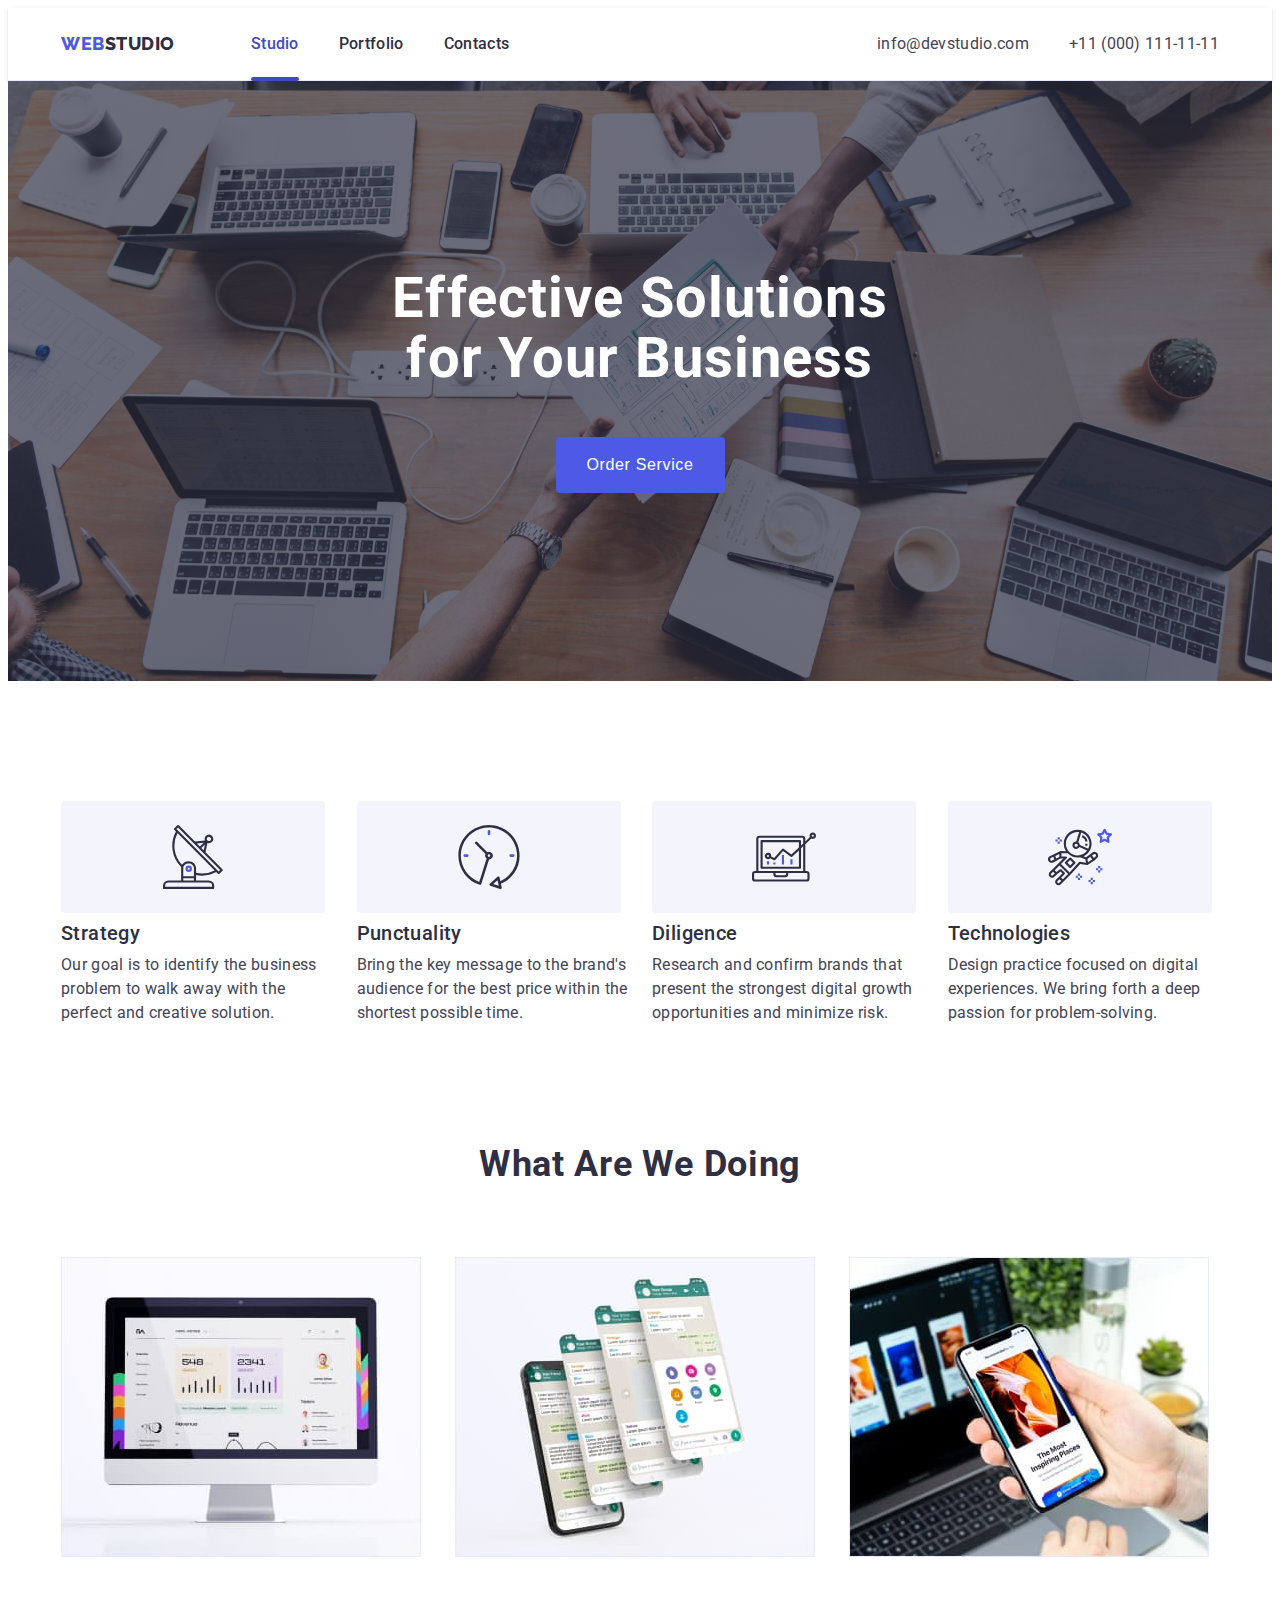
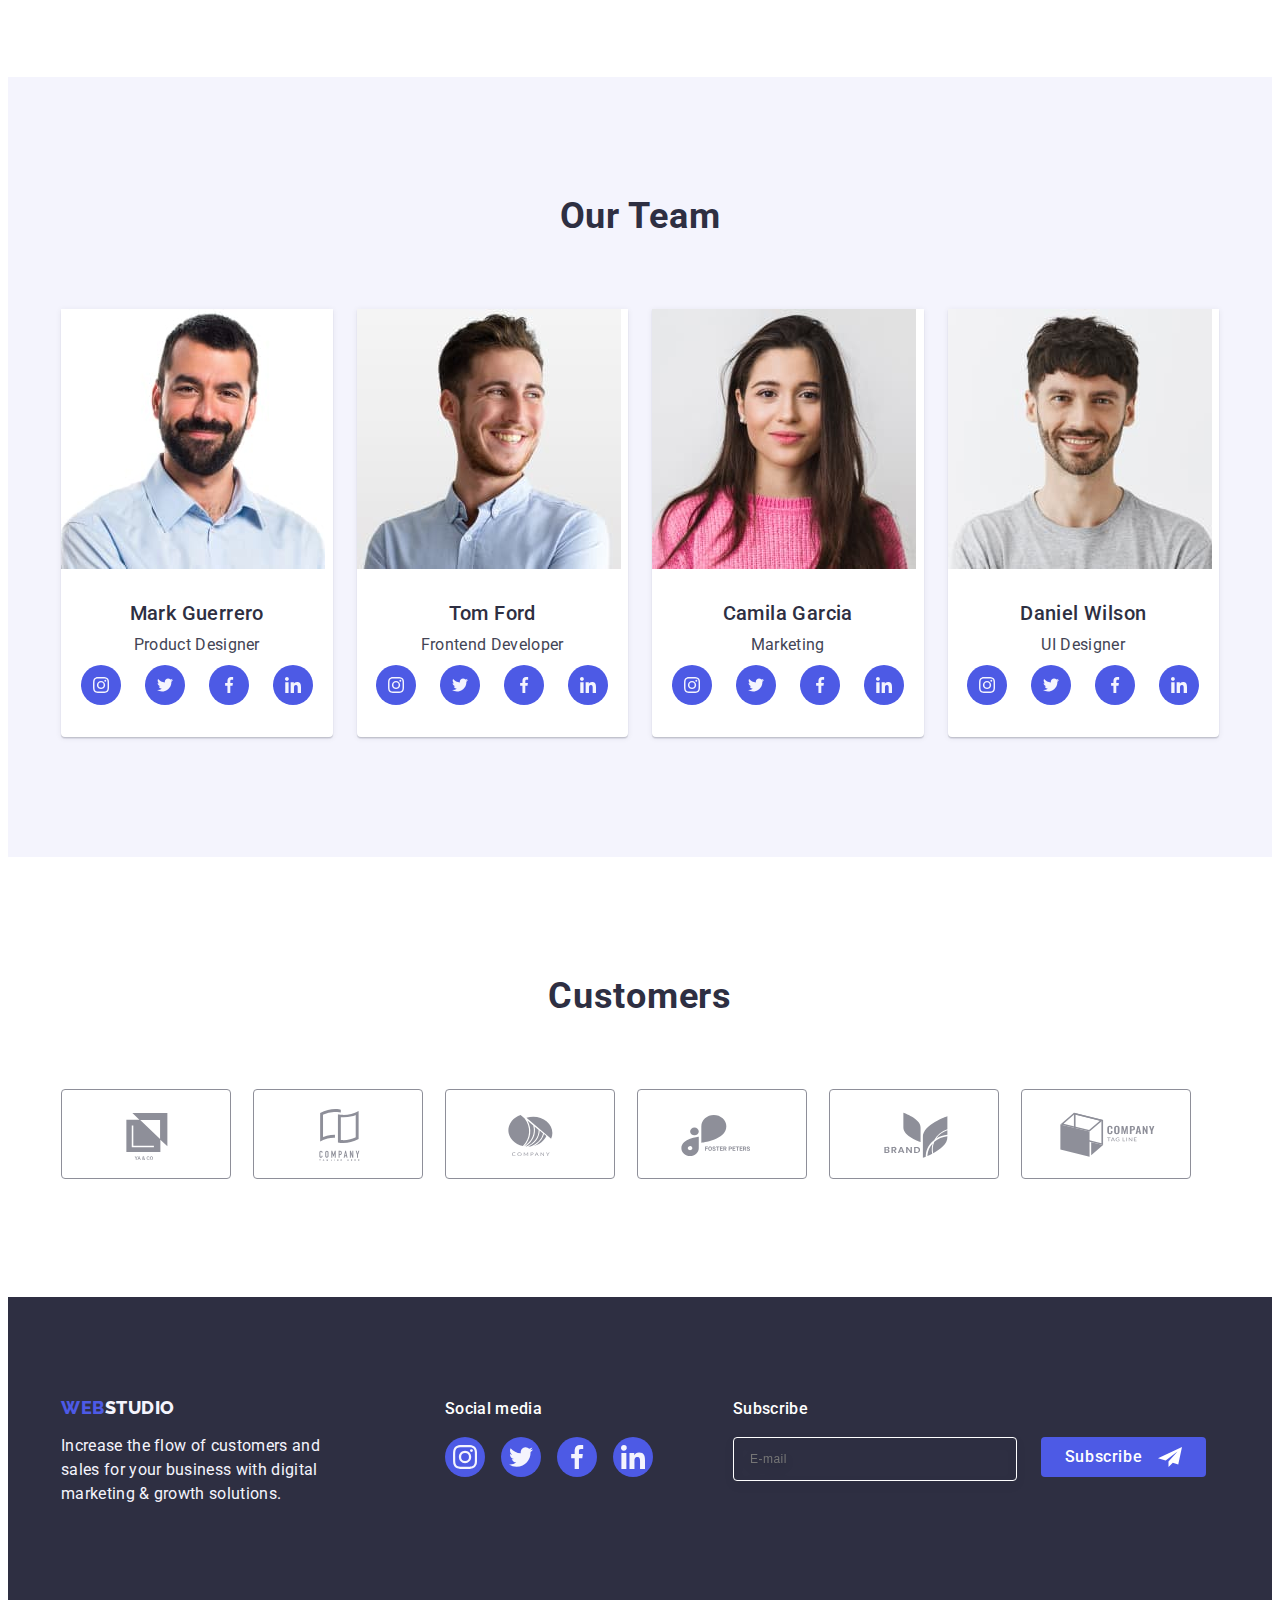
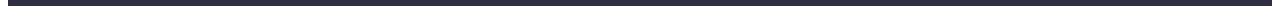
==== index.html @ 6a1a92d6 "Initial commit" ====
<!DOCTYPE html>
<html lang="en">
  <head>
    <meta charset="UTF-8" />
    <meta http-equiv="X-UA-Compatible" content="IE=edge" />
    <meta name="viewport" content="width=device-width, initial-scale=1.0" />
    <title>Web Studio</title>
    <link rel="preconnect" href="https://fonts.googleapis.com" />
    <link rel="preconnect" href="https://fonts.gstatic.com" crossorigin />
    <link
      href="https://fonts.googleapis.com/css2?family=Raleway:wght@800&amp;family=Roboto:wght@400;500;700;900&amp;display=swap"
      rel="stylesheet"
    />

    <link
      rel="stylesheet"
      href="https://cdnjs.cloudflare.com/ajax/libs/modern-normalize/2.0.0/modern-normalize.min.css"
      integrity="sha512-4xo8blKMVCiXpTaLzQSLSw3KFOVPWhm/TRtuPVc4WG6kUgjH6J03IBuG7JZPkcWMxJ5huwaBpOpnwYElP/m6wg=="
      crossorigin="anonymous"
      referrerpolicy="no-referrer"
    />
    <link rel="stylesheet" href="./css/styles.css" />
    <link
      rel="stylesheet"
      href="https://cdnjs.cloudflare.com/ajax/libs/animate.css/4.1.1/animate.min.css"
    />
  </head>
  <body>
    <header class="header">
      <div class="container header-container">
        <!-- logo -->
  
        <nav class="nav">
          <a  class="header-logo link" href="./index.html">Web<span class="header-logo-span">Studio</span></a>


          <ul class="nav-list list">
            <li class="nav-items">
              <a class="nav-link header-link link" href="./index.html">Studio</a>
            </li>
            <li class="nav-items">
              <a class="nav-link  link" href="./portfolio.html">Portfolio</a>
            </li>
            <li class="nav-items">
              <a class="nav-link link" href="">Contacts</a>
            </li>
          </ul>
        </nav>

        <!-- Contacts -->
        <address class="header-address">
          <ul class="address-items list">
            <li class="address-item">
              <a class="address-link link" href="mailto:info@devstudio.com"
                >info@devstudio.com</a
              >
            </li>
            <li class="address-item">
              <a class="address-link link" href="tel:+110001111111"
                >+11 (000) 111-11-11</a
              >
            </li>
          </ul>
        </address>
      </div>
    </header>
    <main class="main">
      <!-- Portfolio -->
      <section class="section-hero">
        <div class="container hero-container">
          <h1 class="hero-header">Effective Solutions for Your Business</h1>

          <button class="header-button" type="button" data-modal-open>Order Service</button>
        </div>
      </section>

      <!-- Gallery  -->
      <section class="section-feature">
        <div class="container container-svg">
          <h2 class="visually-hidden">
            Strategy, Punctuality, Diligence, Technologies
          </h2>
          <ul class="feature list">
            <li class="feature-item list">
              <div class="stratege-cont">
                <svg class="strategy-icon" width="64" height="64">
                  <use href="./images/icons.svg#icon-antenna-1"></use>
                </svg>
              </div>
              <h3 class="feature-header">Strategy</h3>

              <p class="feature-paragraf">
                Our goal is to identify the business problem to walk away with
                the perfect and creative solution.
              </p>
            </li>

            <li class="feature-item list">
              <div class="stratege-cont">
                <svg class="strategy-icon" width="64" height="64">
                  <use href="./images/icons.svg#icon-clock-1"></use>
                </svg>
              </div>
              <h3 class="feature-header">Punctuality</h3>
              <p class="feature-paragraf">
                Bring the key message to the brand's audience for the best price
                within the shortest possible time.
              </p>
            </li>
            <li class="feature-item list">
              <div class="stratege-cont">
                <svg class="strategy-icon" width="64" height="64">
                  <use href="./images/icons.svg#icon-diagram-1"></use>
                </svg>
              </div>
              <h3 class="feature-header">Diligence</h3>
              <p class="feature-paragraf">
                Research and confirm brands that present the strongest digital
                growth opportunities and minimize risk.
              </p>
            </li>
            <li class="feature-item list">
              <div class="stratege-cont">
                <svg class="strategy-icon" width="64" height="64">
                  <use href="./images/icons.svg#icon-astronaut-1"></use>
                </svg>
              </div>
              <h3 class="feature-header">Technologies</h3>
              <p class="feature-paragraf">
                Design practice focused on digital experiences. We bring forth a
                deep passion for problem-solving.
              </p>
            </li>
          </ul>
        </div>
      </section>

      <!-- About work -->
      <section class="section-works">
        <div class="container foto-container">
          <h2 class="foto-title items-header">What are we doing</h2>
          <ul class="works-item list">
            <li class="works-communication">
              
              <img
                width="360"
                height="300"
                src="./images/img-1.jpg"
                alt="computer"
              />
            </li>
            <li class="works-communication">
              <img
                width="360"
                height="300"
                src="./images/img-2.jpg"
                alt="phone"
              />
            </li>
            <li class="works-communication">
              <img
                width="360"
                height="300"
                src="./images/img-3.jpg"
                alt="phone and laptop"
              />
            </li>
          </ul>
        </div>
      </section>

      <!-- Our team sec 4-->
      <section class="section-team">
        <div class="container team-container">
          <h2 class="item-header">Our Team</h2>
          <ul class="crew-list list">
            <li class="crew-item list">
              <img
                src="./images/img-4.jpg"
                alt="Mark's photo"
                width="264"
                height="260"
              />
              <div class="image-name">
                <h3 class="crew-name">Mark Guerrero</h3>
                <p class="crew-work item-text">Product Designer</p>
                <ul class="team-soc-list list">
                  <li class="team-soc-item">
                    <a
                      href=""
                      class="team-soc-link link"
                      target="_blank"
                      rel="noopener noreferrer"
                    >
                      <svg class="team-soc-icon" width="16" height="16">
                        <use href="./images/icons-social.svg#icon-instagram-2"></use>
                      </svg>
                    </a>
                  </li>
                  <li class="team-soc-item">
                    <a
                      href=""
                      class="team-soc-link link"
                      target="_blank"
                      rel="noopener noreferrer"
                    >
                    <svg class="team-soc-icon" width="16" height="16">
                      <use href="./images/icons-social.svg#icon-twitter-1"></use>
                    </svg>
                  </a>
                  </li>
                  <li class="team-soc-item">
                    <a
                      href=""
                      class="team-soc-link link"
                      target="_blank"
                      rel="noopener noreferrer"
                    >
                    <svg class="team-soc-icon" width="16" height="16">
                      <use href="./images/icons-social.svg#icon-facebook-1"></use>
                    </svg>
                  </a>
                  </li>
                  <li class="team-soc-item">
                    <a
                      href=""
                      class="team-soc-link link"
                      target="_blank"
                      rel="noopener noreferrer"
                    >
                    <svg class="team-soc-icon" width="16" height="16">
                      <use href="./images/icons-social.svg#icon-linkedin-1"></use>
                    </svg>
                  </a>
                  </li>
                </ul>
              </div>
            </li>
            <li class="crew-item list">
              <img
                src="./images/img-5.jpg"
                alt="Tom's photo"
                width="264"
                height="260"
              />
              <div class="image-name">
                <h3 class="crew-name">Tom Ford</h3>
                <p class="crew-work">Frontend Developer</p>
                <ul class="team-soc-list list">
                  <li class="team-soc-item">
                    <a
                      href=""
                      class="team-soc-link link"
                      target="_blank"
                      rel="noopener noreferrer"
                    >
                    <svg class="team-soc-icon" width="16" height="16">
                      <use href="./images/icons-social.svg#icon-instagram-2"></use>
                    </svg>
                  </a>
                  </li>
                  <li class="team-soc-item">
                    <a
                      href=""
                      class="team-soc-link link"
                      target="_blank"
                      rel="noopener noreferrer"
                    >
                    <svg class="team-soc-icon" width="16" height="16">
                      <use href="./images/icons-social.svg#icon-twitter-1"></use>
                    </svg>
                  </a>
                  </li>
                  <li class="team-soc-item">
                    <a
                      href=""
                      class="team-soc-link link"
                      target="_blank"
                      rel="noopener noreferrer"
                    >
                    <svg class="team-soc-icon" width="16" height="16">
                      <use href="./images/icons-social.svg#icon-facebook-1"></use>
                    </svg>
                  </a>
                  </li>
                  <li class="team-soc-item">
                    <a
                      href=""
                      class="team-soc-link link"
                      target="_blank"
                      rel="noopener noreferrer"
                    >
                    <svg class="team-soc-icon" width="16" height="16">
                      <use href="./images/icons-social.svg#icon-linkedin-1"></use>
                    </svg>
                  </a>
                  </li>
                </ul>
              </div>
            </li>
            <li class="crew-item list">
              <img
                src="./images/img-6.jpg"
                alt="Camila's photo"
                width="264"
                height="260"
              />
              <div class="image-name">
                <h3 class="crew-name">Camila Garcia</h3>
                <p class="crew-work">Marketing</p>
                <ul class="team-soc-list list">
                  <li class="team-soc-item">
                    <a
                      href=""
                      class="team-soc-link link"
                      target="_blank"
                      rel="noopener noreferrer"
                    >
                    <svg class="team-soc-icon" width="16" height="16">
                      <use href="./images/icons-social.svg#icon-instagram-2"></use>
                    </svg>
                  </a>
                  </li>
                  <li class="team-soc-item">
                    <a
                      href=""
                      class="team-soc-link link"
                      target="_blank"
                      rel="noopener noreferrer"
                    >
                    <svg class="team-soc-icon" width="16" height="16">
                      <use href="./images/icons-social.svg#icon-twitter-1"></use>
                    </svg>
                  </a>
                  </li>
                  <li class="team-soc-item">
                    <a
                      href=""
                      class="team-soc-link link"
                      target="_blank"
                      rel="noopener noreferrer"
                    >
                    <svg class="team-soc-icon" width="16" height="16">
                      <use href="./images/icons-social.svg#icon-facebook-1"></use>
                    </svg>
                  </a>
                  </li>
                  <li class="team-soc-item">
                    <a
                      href=""
                      class="team-soc-link link"
                      target="_blank"
                      rel="noopener noreferrer"
                    >
                    <svg class="team-soc-icon" width="16" height="16">
                      <use href="./images/icons-social.svg#icon-linkedin-1"></use>
                    </svg>
                  </a>
                  </li>
                </ul>
              </div>
            </li>
            <li class="crew-item list">
              <img
                src="./images/img-7.jpg"
                alt="Daniel's photo"
                width="264"
                height="260"
              />
              <div class="image-name">
                <h3 class="crew-name">Daniel Wilson</h3>
                <p class="crew-work">UI Designer</p>
                <ul class="team-soc-list list">
                  <li class="team-soc-item">
                    <a
                      href=""
                      class="team-soc-link link"
                      target="_blank"
                      rel="noopener noreferrer"
                    >
                    <svg class="team-soc-icon" width="16" height="16">
                      <use href="./images/icons-social.svg#icon-instagram-2"></use>
                    </svg>
                  </a>
                  </li>
                  <li class="team-soc-item">
                    <a
                      href=""
                      class="team-soc-link link"
                      target="_blank"
                      rel="noopener noreferrer"
                    >
                    <svg class="team-soc-icon" width="16" height="16">
                      <use href="./images/icons-social.svg#icon-twitter-1"></use>
                    </svg>
                  </a>
                  </li>
                  <li class="team-soc-item">
                    <a
                      href=""
                      class="team-soc-link link"
                      target="_blank"
                      rel="noopener noreferrer"
                    >
                    <svg class="team-soc-icon" width="16" height="16">
                      <use href="./images/icons-social.svg#icon-facebook-1"></use>
                    </svg>
                  </a>
                  </li>
                  <li class="team-soc-item">
                    <a
                      href=""
                      class="team-soc-link link"
                      target="_blank"
                      rel="noopener noreferrer"
                    >
                    <svg class="team-soc-icon" width="16" height="16">
                      <use href="./images/icons-social.svg#icon-linkedin-1"></use>
                    </svg>
                  </a>
                  </li>
                </ul>
              </div>
            </li>
          </ul>
        </div>
      </section>
      
      <section class="test">
        <div class="container">
          <h2 class="test-m section-text">Customers</h2>
          <ul class="test-list list">
            <li class="test-item">
              <a href="" class="test-link link">
                <svg class="test-icon" width="104" height="56">
                  <use href="./images/icons-media.svg#icon-Logo-1"></use>
                </svg>
              </a>
            </li>
            <li class="test-item">
              <a href="" class="test-link link">
                <svg class="test-icon" width="104" height="56">
                  <use href="./images/icons-media.svg#icon-Logo-2"></use>
                </svg>
              </a>
            </li>
            <li class="test-item">
              <a href="" class="test-link link">
                <svg class="test-icon" width="104" height="56">
                  <use href="./images/icons-media.svg#icon-Logo-3"></use>
                </svg>
              </a>
            </li>
            <li class="test-item">
              <a href="" class="test-link link">
                <svg class="test-icon" width="104" height="56">
                  <use href="./images/icons-media.svg#icon-Logo-4"></use>
                </svg>
              </a>
            </li>
            <li class="test-item">
              <a href="" class="test-link link">
                <svg class="test-icon" width="104" height="56">
                  <use href="./images/icons-media.svg#icon-Logo-5"></use>
                </svg>
              </a>
            </li>
            <li class="test-item">
              <a href="" class="test-link link">
                <svg class="test-icon" width="104" height="56">
                  <use href="./images/icons-media.svg#icon-Logo-6"></use>
                </svg>
              </a>
            </li>
          </ul>
        </div>
      </section>
    </main>
    <footer class="footer">
      <div class="container footer-container">
        <div class="footer-div">
        <a class="footer-logo link" href="./index.html"
          >Web<span class="footer-logo-span">Studio</span>
        </a>
        <p class="footer-text">
          Increase the flow of customers and sales for your business with
          digital marketing & growth solutions.
        </p>
      </div>
      <div>
        <p class="social-media-text">Social media</p>
        <ul class="footer-soc-list list">
          <li class="team-soc-item">
            <a
              href=""
              class="footer-soc-link link"
              target="_blank"
              rel="noopener noreferrer"
            >
            <svg class="team-soc-icon" width="24" height="24">
              <use href="./images/icons-social.svg#icon-instagram-2"></use>
            </svg>
          </a>
          </li>
          <li class="team-soc-item">
            <a
              href=""
              class="footer-soc-link link"
              target="_blank"
              rel="noopener noreferrer"
            >
            <svg class="team-soc-icon" width="24" height="24">
              <use href="./images/icons-social.svg#icon-twitter-1"></use>
            </svg>
          </a>
          </li>
          <li class="team-soc-item">
            <a
              href=""
              class="footer-soc-link link"
              target="_blank"
              rel="noopener noreferrer"
            >
            <svg class="team-soc-icon" width="24" height="24">
              <use href="./images/icons-social.svg#icon-facebook-1"></use>
            </svg>
          </a>
          </li>
          <li class="team-soc-item">
            <a
              href=""
              class="footer-soc-link link"
              target="_blank"
              rel="noopener noreferrer"
            >
            <svg class="team-soc-icon" width="24" height="24">
              <use href="./images/icons-social.svg#icon-linkedin-1"></use>
            </svg>
          </a>
          </li>
        </ul>
      </div>
      <div class="footer-input">
        <p class="footer-input-text">Subscribe</p>
        <form action="email" class="footer-form">
          <label for="email" class="footer-label">
            <input
              type="email"
              name="email"
              class="footer-email-input"
              placeholder="E-mail"
              id="email"
            />
          </label>
          <button type="submit" class="subscribe-button btn">
            Subscribe
            <svg class="footer-icon" width="24" height="24">
              <use href="./images/icons-person.svg#icon-flight"></use>
            </svg>
          </button>
        </form>
      </div>
      </div>
    </footer>
    <div class="backdrop is-hidden" data-modal>
      <div class="modal">
        <button type="button" class="modal-close" data-modal-close>
          <svg class="modal-soc-icon" width="8" height="8">
            <use href="./images/close-modal.svg#icon-close-modal"></use>
          </svg>
        </button>
        <p class="modal-title">Leave your contacts and we will call you back</p>
        <form action="#" class="modal-form">
          <div class="modal-field">
            <label for="user-name" class="input-label">Name</label>
            <div class="input-wrap">
              <input
                type="text"
                class="modal-input"
                name="user-name"
                id="user-name"
                placeholder=""
                required
              />
              <svg class="modal-icon" width="18" height="24">
                <use href="./images/icons-person.svg#icon-person"></use>
              </svg>
            </div>
          </div>
          <div class="modal-field">
            <label for="user-phone" class="input-label">Phone</label>
            <div class="input-wrap">
              <input
                type="text"
                class="modal-input"
                name="user-phone"
                id="user-phone"
                placeholder=""
                required
              />
              <svg class="modal-icon" width="18" height="24">
                <use href="./images/icons-person.svg#icon-phone"></use>
              </svg>
            </div>
          </div>
          <div class="modal-field">
            <label for="user-email" class="input-label">Email</label>
            <div class="input-wrap">
              <input
                type="text"
                class="modal-input"
                name="user-email"
                id="user-email"
                placeholder=""
                required
              />
              <svg class="modal-icon" width="18" height="24">
                <use href="./images/icons-person.svg#icon-email"></use>
              </svg>
            </div>
          </div>

          <div class="modal-field-text">
            <label for="user-comment" class="input-label">Comment</label>
            <textarea
              name="user-comment"
              id="user-comment"
              class="modal-comment modal-input"
              placeholder="Text input"
            ></textarea>
          </div>

          <div class="modal-field-check">
            <input
              type="checkbox"
              id="user-privacy"
              name="user-privacy"
              value="true"
              class="modal-check visually-hidden"
            />
            <label for="user-privacy" class="check-text">
              <span class="span-privace">
                <svg class="check-icon" width="10" height="8">
                  <use href="./images/icons-person.svg#icon-check"></use>
                </svg>
              </span>
              I accept the terms and conditions of the
              <a href="" class="check-link">Privacy Policy</a>
            </label>
          </div>

          <button type="submit" class="send btn">Send</button>
        </form> 
      </div>
    </div>
  <script src="./js/modal.js"></script>
  </body>
</html>
---- css/styles.css ----
:root {
	--color-iris: #4d5ae5;
	--color-ocean: #404bbf;
	--color-navy-blue: #2e2f42;
	--color-green: #31d0aa;
	--color-slate: #434455;
	--color-light-slate: #8e8f99;
	--color-cornflower: #e7e9fc;
	--color-cloud: #f4f4fd;
	--color-navy-blue-modal: #2e2f42;
	--color-grey: #2e2f42;
	--color-white: #ffffff;
	--color-dairy: #fcfcfc;
    --body-color: #ffffff;
}
    
body {
    font-family: "Roboto", sans-serif;
	font-size: 16px;
	line-height: 1.5;
	letter-spacing: 0.02em;
    color: var(--color-slate);
    background-color: var(--body-color);
}

p, h1, h2, h3, h4, h5, h6 {
	margin: 0;
}

ul, ol {
margin: 0;
padding: 0;
}

img{
	display: block;
}

.header{
    background-color: var(--color-white);
	border-bottom: 1px solid #e7e9fc;
	box-shadow: 0px 2px 1px rgba(46, 47, 66, 0.08),
    0px 1px 1px rgba(46, 47, 66, 0.16), 0px 1px 6px rgba(46, 47, 66, 0.08);
}

.container {
	width: 1158px;
	padding-left: 15px;
	padding-right: 15px;
	margin: 0 auto;

}

.header-container {
	display: flex;
	align-items: center;
}

.nav{
	display: flex;
	align-items: center;

}



.nav-list{
	display: flex;
	gap: 40px;
}


.address-items{
	display: flex;
	gap: 40px;
	align-items: center;
}

.address-item{
	padding: 24px 0;
	
}

.list {
	list-style: none;
}

.link {
	text-decoration: none;
}



.header-logo{
font-family: "Raleway", sans-serif;
font-weight: 800;
font-size: 18px;
line-height: 1.17;
letter-spacing: 0.03em;
text-transform: uppercase;
color: var(--color-iris);
text-decoration: none;
margin-right: 76px;
}

.header-logo-span{ 
	color: var(--color-grey);
	
	}

.nav-items{
	list-style: none;
	display: flex;
	gap: 40px;
}


.nav-link{
font-weight: 500;
font-size: 16px;
line-height: 1.5;
letter-spacing: 0.02em;
color: #2E2F42;
padding: 24px 0;

}



/* .nav-link::before {
content: '';
position: absolute;
width: 48px;
height: 4px;
left: 0px;
top: 44px;
background: #404BBF;
border-radius: 2px;
} */

.nav-link:hover,
.nav-link:focus {
color: var(--color-ocean);
}

.nav-link{
	display: block;
  padding-top: 24px;
  padding-bottom: 24px;
  position: relative;

  font-weight: 500;

  line-height: 1.5;
  letter-spacing: 0.02em;
  position: relative;
  transition: color 250ms cubic-bezier(0.4, 0, 0.2, 1);
}

.header-link{
	color: #404bbf;
}



.header-link::after {
	content: "";
	position: absolute;
	left: 0;
	bottom: -1px;
	width: 100%;
	height: 4px;
	background-color: #404bbf;
	border-radius: 2px;
  }

  a.nav-link {
	font-weight: 500;
  }
 
  .header-address{
	font-style: normal;
	margin-left: auto;
}







.section-hero {
    background-color: var(--color-grey);
	font-style: normal;
	font-size: 56px;
	line-height: 1.07;
	text-align: center;
	letter-spacing: 0.02em;
	color: var(--body-color);
	padding: 188px 0;
	max-width: 1440px;
	margin: 0 auto;
	background-image: linear-gradient(rgba(46, 47, 66, 0.7), rgba(46, 47, 66, 0.7)), url(../images/people-office.jpg);
background-repeat: no-repeat;
background-position: center;
background-size: cover;


}





.hero-header{
	font-size: 56px;
	line-height: 1.07;
	letter-spacing: 0.02em;
	margin-bottom: 48px;
	max-width: 496px;
	text-align: center;
	margin: 0 auto 48px;
  color: var(--white);
  
}
.header-button{
	font-size: 16px;
	font-weight: 500;
	line-height: 1.5;
	letter-spacing: 0.04em;
	color: var(--body-color);
	background: var(--color-iris);
	cursor: pointer;
	display: block;
	min-width: 169px;
	height: 56px;
	border: none;
	border-radius: 4px;
	margin: 0 auto;
	transition: background-color 250ms cubic-bezier(0.4, 0, 0.2, 1);
	}

.header-button:hover,
.header-button:focus {
  background-color: var(--color-ocean);
  color: var(--body-color);
}



.address-link{
font-style: normal;
font-weight: 400;
font-size: 16px;
line-height: 1.5;
letter-spacing: 0.02em;
color: #434455;
transition: color 250ms cubic-bezier(0.4, 0, 0.2, 1);
}

.address-link:hover,
.address-link:focus {
color: var(--color-ocean);
}

	  .section-feature{
padding-top: 120px;
padding-bottom: 120px;
	  }

	  .strategy-list {
		display: flex;
		gap: 24px;
	  }

.feature-item {
	width: calc((100% - 72px) / 4);
  }

.stratege-cont {
	width: 264px;
	height: 112px;
  
	display: flex;
	align-items: center;
	justify-content: center;
	background-color: #f4f4fd;
	border-radius: 4px;
	margin-bottom: 8px;
  }

  .strategy-item-title {
	margin-bottom: 8px;
  }

  .strategy-item-text {
	color: var(--first-title-color);
	
  }


.feature{
	display: flex;
	gap: 24px;
}
.feature-item{
	width: calc((100% - 72px) / 4);
	
}

.feature-header{
	font-weight: 500;
	font-size: 20px;
	line-height: 1.2;
	letter-spacing: 0.02em;
	color: var(--color-navy-blue);
	margin-bottom: 8px;
}

.section-works{

	padding-bottom: 120px;
}



.items-header{
font-size: 36px;
line-height: 1.11;
text-align: center;
letter-spacing: 0.02em;
text-transform: capitalize;
color: #2E2F42;
background-color: var(--body-color);
margin-bottom: 72px;

}

.visually-hidden{
position: absolute;
  width: 1px;
  height: 1px;
  margin: -1px;
  border: 0;
  padding: 0;
  white-space: nowrap;
  clip-path: inset(100%);
  clip: rect(0 0 0 0);
  overflow: hidden;
}

.foto-container{

  border-top: none;
  
}


.works-item{
	display: flex;
	gap: 24px;
}

.works-communication{
	width: calc((100% - 48px) / 3);
}

.section-team{
	background-color: #F4F4FD;
padding: 120px 0;
}


.team-soc-list{
display: flex;
justify-content: center;
gap: 24px;

}

.team-soc-item {
	width: 40px;
	height: 40px;
	transition: background-color 250ms cubic-bezier(0.4, 0, 0.2, 1);
}

.team-soc-link{
width: 100%;
height: 100%;
background-color: #4D5AE5;
border-radius: 50%;
display: block;
display: flex;
justify-content: center;
align-items: center;
transition: background-color 250ms cubic-bezier(0.4, 0, 0.2, 1);
}

.team-soc-link:hover {
	background-color: #404bbf;
  }
  .team-soc-link:focus {
	background-color: #404bbf;
  }





  


  .team-soc-icon {
	fill: #f4f4fd;
  }









  





.test {
	padding-top: 120px;
	padding-bottom: 120px;
  }
.test-m {
	margin-bottom: 72px;
	color: #2e2f42;
  }

  .section-text {
	font-weight: 700;
	font-size: 36px;
	line-height: 1.11;
	text-align: center;
	letter-spacing: 0.02em;
	text-transform: capitalize;
  }

  .test-list {
	display: flex;
	gap: 24px;
  }

  .test-item {
	width: 168px;
	height: 88px;
  }
  
  .test-link {
	width: 100%;
	height: 100%;
	border: 1px solid #8e8f99;
	border-radius: 4px;
	display: flex;
	align-items: center;
	justify-content: center;
	color: #8e8f99;
	transition: border-color 250ms cubic-bezier(0.4, 0, 0.2, 1),
    color 250ms cubic-bezier(0.4, 0, 0.2, 1);
  }

  .test-link:hover {
	border-color: #404bbf;
	color: #404bbf;
  }
  .test-link:focus {
	border-color: #404bbf;
	color: #404bbf;
  }

  .test-icon {
	fill: currentColor;
	
  }




.item-header{
	font-size: 36px;
	line-height: 1.11;
	text-align: center;
	letter-spacing: 0.02em;
	text-transform: capitalize;
	color: var(--color-navy-blue);
	background-color: var(--color-cloud);
	margin-bottom: 72px;
}

.crew-item{
	background-color: #FFFFFF;
  width: calc((100% - 72px) / 4);
  border-radius: 0px 0px 4px 4px;
  box-shadow: 0px 1px 6px rgba(46, 47, 66, 0.08),
    0px 1px 1px rgba(46, 47, 66, 0.16), 0px 2px 1px rgba(46, 47, 66, 0.08);
}

.servises-name{
	font-weight: 500;
	font-size: 20px;
	line-height: 1.2;
	letter-spacing: 0.02em;
	color: var(--color-slate);
}

.portfolio-desk{
	font-size: 16px;
	line-height: 1.5;
	letter-spacing: 0.02em;
	color: var(--color-slate);
	text-decoration: none;
}

.crew-list{
    background-color: rgb(244, 244, 253);
	display: flex;
	gap: 24px;
	align-items: center;
}


.crew-item{
	width: calc((100% - 72px) / 4);
	border-radius: 0px 0px 4px 4px;
	
}

.image-name{
	padding: 32px 16px;


}

.image-name-name{
	padding: 32px 16px;
	border: 1px solid #e7e9fc;
	border-top: none;
}

.crew-name{
font-weight: 500;
font-size: 20px;
line-height: 1.2;
letter-spacing: 0.02em;
color: var(--color-navy-blue);
background-color: #FFFFFF;
text-align: center;
margin-bottom: 8px;

}


.crew-work{
	text-align: center;
	margin-bottom: 8px;
}

.item-text{
	font-weight: 400;
	font-size: 16px;
	line-height: 1.5;
	letter-spacing: 0.02em;
	color: #434455;
}

.item-text:hover {
  color: #404bbf;
}
.item-text:focus {
  color: #404bbf;
}


/* FOOTER */


.footer-logo{
	font-family: "Raleway", sans-serif;
	font-weight: 800;
	font-size: 18px;
	line-height: 1.17;
	letter-spacing: 0.03em;
	text-transform: uppercase;
	margin-bottom: 16px;
	display: flex;
  align-items: center;
	}

	.footer-logo span{ 
		color: #f4f4fd;
	}

.footer{
	background-color: var(--navy-blue);
  padding-top: 100px;
  padding-bottom: 100px;
}

.footer-logo span{
	color: #f4f4fd;
}


	.footer-container {
		display: flex;
		align-items: baseline;
}

.footer-text{
	line-height: 1.5;
	letter-spacing: 0.02em;
	color: var(--footer-text-color);
	color: #F4F4FD;
  max-width: 264px;
  transition: color 250ms cubic-bezier(0.4, 0, 0.2, 1);
	}

	.footer-text:hover {
		color: #404bbf;
	  }
	.footer-text:focus {
		color: #404bbf;
	  }

	.footer-soc-list {
		display: flex;
		justify-content: center;
		gap: 16px;
	  }
	  .footer-soc-link {
		width: 100%;
		height: 100%;
		background-color: #4d5ae5;
		border-radius: 50%;
		display: flex;
		align-items: center;
		justify-content: center;
		transition: background-color 250ms cubic-bezier(0.4, 0, 0.2, 1);
	  }

	  .footer{
		background-color:#2e2f42;
	}
	.footer-logo{
		color: #4d5ae5;
		text-decoration: none;
	}
	.footer-logo span{
		color: #f4f4fd;
		
	}
	.footer-item-text {
		color: #f4f4fd;
		max-width: 264px;
	  }
	
	  
	  .footer-div {
		margin-right: 120px;
	  }
	  
	  
	.social-media {
		position: absolute;
		width: 208px;
		height: 80px;
	  }
	  .social-media-text {
		font-family: "Roboto";
		font-style: normal;
		font-weight: 500;
		font-size: 16px;
		line-height: 24px;
		letter-spacing: 0.02em;
		color: #ffffff;
		margin-bottom: 16px;
	  }

	.footer-soc-link:hover {
		background-color: #31d0aa;
	  }
	  .footer-soc-link:focus {
		background-color: #31d0aa;
	  }


/* Portfolio */



.button-clasik{
font-weight: 500;
font-size: 16px;
line-height: 1.5;
letter-spacing: 0.04em;
color: var(--color-iris);
background-color: var(--color-cloud);
cursor: pointer;
padding: 12px 24px;
transition: color 250ms cubic-bezier(0.4, 0, 0.2, 1),
background-color 250ms cubic-bezier(0.4, 0, 0.2, 1),
border-color 250ms cubic-bezier(0.4, 0, 0.2, 1),
box-shadow 250ms cubic-bezier(0.4, 0, 0.2, 1);
border: 1px solid #e7e9fc
}

.button-clasik:hover {
border: 1px solid transparent;
box-shadow: 0px 3px 1px rgba(0, 0, 0, 0.1), 0px 2px 1px rgba(0, 0, 0, 0.08), 0px 2px 2px rgba(0, 0, 0, 0.12);
}
.button-clasik:focus {
background-color: #404bbf;
color: #ffffff;
border: 1px solid transparent;
box-shadow: 0px 3px 1px rgba(0, 0, 0, 0.1), 0px 2px 1px rgba(0, 0, 0, 0.08),
0px 2px 2px rgba(0, 0, 0, 0.12);
}
	
.gallery-link-link {
display: block;
transition: box-shadow 250ms cubic-bezier(0.4, 0, 0.2, 1);
}

.gallery-link-link:hover {
box-shadow: 0px 1px 6px rgba(46, 47, 66, 0.08),
0px 1px 1px rgba(46, 47, 66, 0.16), 0px 2px 1px rgba(46, 47, 66, 0.08);
}
.gallery-link-link:focus {
box-shadow: 0px 1px 6px rgba(46, 47, 66, 0.08),
0px 1px 1px rgba(46, 47, 66, 0.16), 0px 2px 1px rgba(46, 47, 66, 0.08);
}

.benefits-list{
	list-style: none;
	display: flex;
	flex-wrap: wrap;
	column-gap: 24px;
	row-gap: 48px;
}

.gallery-link-link:hover .gallery-foto-cover,
.gallery-link-link:focus .gallery-foto-cover {
  transform: translateY(0%);
}







	.button-clasik:hover,
	.button-clasik:focus {
	  background-color: var(--color-ocean);
	  color: var(--body-color);
	  border: 1px solid transparent;
	  border: 1px solid transparent;
	  
	}
	.filter{
		padding-top: 96px; padding-bottom: 120px;
	}


.benefits{
	width: calc((100% - 48px) / 3);
}

benefits:hover .gallery-foto-cover{
	transform: translateY(0);
}

benefits:focus .gallery-foto-cover{
	transform: translateY(0);
}

.filter-button{
	list-style: none;
	display: flex;
	justify-content: center;
	gap: 24px;
	margin-bottom: 72px;
}
.filter-item{

	
}
.button-clasik{
	border-radius: 4px;
}

.servises-name{
	font-family: "Roboto", sans-serif;
	font-weight: 500;
	font-size: 20px;
	line-height: 1.2;
	color: var(--color-navy-blue);
	letter-spacing: 0.02em;
	margin-bottom: 8px;

}
.portfolio-desk{
	font-family: "Roboto", sans-serif;
	font-size: 16px;
	line-height: 24px;
	letter-spacing: 0.02em;
	color: var(--color-slate);
}
.list-service{
	text-decoration: none;
}

.gallery-cover{
position: relative;
overflow: hidden;
}

.gallery-foto-cover {
	position: absolute;
	top: 0;
	font-style: normal;
	font-weight: 400;
	font-size: 16px;
	line-height: 1.5;
	letter-spacing: 0.02em;
	color: #f4f4fd;
	transition: transform 250ms cubic-bezier(0.4, 0, 0.2, 1);
	background-color: #4d5ae5;
	height: 100%;
	transform: translateY(100%);
	padding: 40px 32px;
  }


  .footer-input {
	padding-left: 80px;
	
  }
  
 
  
  
  

  .footer-input-text {
	margin-bottom: 16px;
	font-weight: 500;
	font-size: 16px;
	line-height: 1.5;
	letter-spacing: 0.02em;
	color: #ffffff;
	
  }
  
  .footer-form {
	display: flex;
	gap: 24px;
  }
  
  .footer-email-input {
	width: 264px;
	height: 40px;
	border: 1px solid #ffffff;
	background-color: transparent;
	font-size: 12px;
	line-height: 1.5;
	letter-spacing: 0.04em;
	padding-left: 16px;
	filter: drop-shadow(0px 4px 4px rgba(0, 0, 0, 0.15));
	border-radius: 4px;
	color: #ffffff;
  }
  
  .subscribe-button {
	min-width: 165px;
	height: 40px;
	display: flex;
	justify-content: center;
	align-items: center;
	font-family: "Roboto", sans-serif;
	font-size: 16px;
	font-weight: 500;
	line-height: 1.5;
	letter-spacing: 0.04em;
	border-radius: 4px;
	border: none;
	color: #ffffff;
	background-color: #4D5AE5;
	transition: transform 250ms cubic-bezier(0.4, 0, 0.2, 1);
	cursor: pointer;
	
  }
  .footer-icon {
	margin-left: 16px;
  }


/* Backdrop */

/* .backdrop { 
	position: fixed;
	display: flex;
	align-items: center;
	justify-content: center;
	width: 100%;
	height: 100%;
	background-color: rgba(46, 47, 66, 0.4);
	top: 0;
  
	transition: opacity 250ms cubic-bezier(0.4, 0, 0.2, 1),
	  visibility 250ms cubic-bezier(0.4, 0, 0.2, 1);
  }
  .modal {
	position: absolute;
	width: 408px;
	min-height: 584px;
	left: 50%;
	top: 50%;
	background-color: #fcfcfc;
	box-shadow: 0px 1px 1px rgba(0, 0, 0, 0.14), 0px 1px 3px rgba(0, 0, 0, 0.12),
	  0px 2px 1px rgba(0, 0, 0, 0.2);
	border-radius: 4px;
	padding: 24px;
	transform: translate(-50%, -50%) scale(1);
	transition: transform 250ms cubic-bezier(0.4, 0, 0.2, 1);
  }
  .modal-close {
	width: 24px;
	height: 24px;
	background: #e7e9fc;
	border: 1px solid rgba(0, 0, 0, 0.1);
	border-radius: 50%;
	display: block;
	margin-left: auto;
	position: absolute;
	top: 24px;
	right: 24px;
	display: flex;
	align-items: center;
	justify-content: center;
	padding: 0;
	cursor: pointer;
	transition: background-color 250ms cubic-bezier(0.4, 0, 0.2, 1),
	  border 250ms cubic-bezier(0.4, 0, 0.2, 1);
  }
  
  .modal-close:hover {
	background-color: #404bbf;
	border: none;
  }
  .modal-close:focus {
	background-color: #404bbf;
	border: none;
  }
  .modal-close:hover {
	fill: #ffffff;
  }
  .modal-close:focus {
	fill: #ffffff;
  }
  
  .modal-soc-icon {
	width: 8px;
	height: 8px;
	display: flex;
	align-items: center;
	justify-content: center;
	transition: fill 250ms cubic-bezier(0.4, 0, 0.2, 1);
  }
  .is-hidden {
	visibility: none;
	opacity: 0;
	pointer-events: none;
	visibility: hidden;
  } */
  

  .backdrop {
  position: fixed;
  padding: 72px 24px 24px 24px;
  width: 100%;
  height: 100%;
  background-color: transition background-color 250ms
    cubic-bezier(0.4, 0, 0.2, 1);
  top: 0;
  transition: opacity 250ms linear, visibility 250ms linear;
  background-color: rgba(46, 47, 66, 0.4);
  transition: opacity 250ms cubic-bezier(0.4, 0, 0.2, 1),
    visibility 250ms cubic-bezier(0.4, 0, 0.2, 1);
}

.modal {
  position: absolute;
  padding: 72px 24px 24px 24px;
  width: 408px;
  min-height: 584px;
  left: 50%;
  top: 50%;
  transform: translate(-50%, -50%) scale(1);
  transition: transform 250ms linear;

  background: #fcfcfc;
  box-shadow: 0px 1px 1px rgba(0, 0, 0, 0.14), 0px 1px 3px rgba(0, 0, 0, 0.12),
    0px 2px 1px rgba(0, 0, 0, 0.2);
  border-radius: 4px;
  transition: transform 250ms cubic-bezier(0.4, 0, 0.2, 1);
}

.backdrop.is-hidden .modal {
  transform: translate(-50%, -50%) scaleY(0);
}

.modal-close {
  width: 24px;
  height: 24px;
  background: #e7e9fc;
  border: 1px solid rgba(0, 0, 0, 0.1);
  border-radius: 50%;
  display: block;
  margin-left: auto;
  display: flex;
  align-items: center;
  justify-content: center;
  position: absolute;
  top: 24px;
  right: 24px;
  padding: 0;
  cursor: pointer;
  transition: background-color 250ms cubic-bezier(0.4, 0, 0.2, 1),
    border 250ms cubic-bezier(0.4, 0, 0.2, 1);
}

.modal-close:hover {
  background-color: #404bbf;
  border: none;
}
.modal-close:focus {
  background-color: #404bbf;
  border: none;
}
.modal-close:hover {
  fill: #ffffff;
}
.modal-close:focus {
  fill: #ffffff;
}

.modal-soc-icon {
  width: 8px;
  height: 8px;
  display: flex;
  align-items: center;
  justify-content: center;
  transition: fill 250ms cubic-bezier(0.4, 0, 0.2, 1);
}

.is-hidden {
  visibility: none;
  opacity: 0;
  pointer-events: none;
}
 
  /* Modal win */

  .modal-title{
  font-weight: 500;
  font-size: 16px;
  line-height: 1.5;
  text-align: center;
  letter-spacing: 0.02em;
  margin-bottom: 16px;
  color: #2e2f42;
  }

  .modal-field {
	margin-bottom: 8px;
	position: relative;
  }
  
  .input-wrap {
	position: relative;
	margin-top: 4px;
  }
  
  .modal-input {
	width: 100%;
	height: 40px;
	border: 1px solid rgba(46, 47, 66, 0.4);
	border-radius: 4px;
	padding-left: 38px;
	font-size: 18px;
	color: #2e2f42;
	outline: transparent;
  
	background-color: transparent;
	transition: border-color 250ms cubic-bezier(0.4, 0, 0.2, 1);
  }
  
  .modal-comment::placeholder {
	font-size: 12px;
	color: rgba(46, 47, 66, 0.4);
  }
  
  .modal-input:focus {
	border-color: #4d5ae5;
  }
  
  .modal-input:focus + .modal-icon {
	fill: #4d5ae5;
  }
  
  .modal-icon {
	position: absolute;
	left: 16px;
	top: 50%;
	transform: translateY(-50%);
	transition: fill 250ms cubic-bezier(0.4, 0, 0.2, 1);
  }
  
  .input-label {
	font-weight: 400;
	font-size: 12px;
	color: #8e8f99;
	line-height: 1.17;
	letter-spacing: 0.04em;
	margin-bottom: 4px;
	display: block;
  }
  .span-privace {
	transition: background-color 250ms cubic-bezier(0.4, 0, 0.2, 1),
	  border 250ms cubic-bezier(0.4, 0, 0.2, 1),
	  fill 250ms cubic-bezier(0.4, 0, 0.2, 1);
	display: inline-flex;
  }
  
  .modal-comment {
	width: 100%;
	height: 120px;
	border: 1px solid rgba(46, 47, 66, 0.4);
	border-radius: 4px;
	padding: 8px 16px;
	resize: none;
	font-size: 12px;
	line-height: 1.17;
	letter-spacing: 0.04em;
	color: rgba(46, 47, 66, 0.4);
	background-color: transparent;
  }
  
  .check-text {
	align-items: center;
	font-weight: 400;
	font-size: 12px;
	line-height: 1.17;
	letter-spacing: 0.04em;
	color: #8e8f99;
  }
  
  .check-link {
	margin-left: 4px;
	color: #4d5ae5;
  }
  
  .check-text span {
	width: 16px;
	height: 16px;
	border: 1px solid rgba(46, 47, 66, 0.4);
	border-radius: 2px;
	margin-right: 8px;
	align-items: center;
	justify-content: center;
	fill: transparent;
  }
  
  .modal-field-text {
	margin-bottom: 16px;
	position: relative;
  }
  
  .modal-check:checked + .check-text span {
	background-color: #404bbf;
	border: none;
	fill: #f4f4fd;
	transition: fill 250ms cubic-bezier(0.4, 0, 0.2, 1);
  }
  

  .modal-field-check {
	margin-bottom: 24px;
	position: relative;
  }
  
  .send {
	font-family: "Roboto", sans-serif;
	font-weight: 500;
	line-height: 1.5;
	letter-spacing: 0.04em;
	cursor: pointer;
	color: #ffffff;
	background-color: #4d5ae5;
	display: block;
	margin: 0 auto;
	min-width: 169px;
	height: 56px;
	border: none;
	box-shadow: 0px 4px 4px rgba(0, 0, 0, 0.15);
	border-radius: 4px;
	transition: background-color 250ms cubic-bezier(0.4, 0, 0.2, 1);
  }
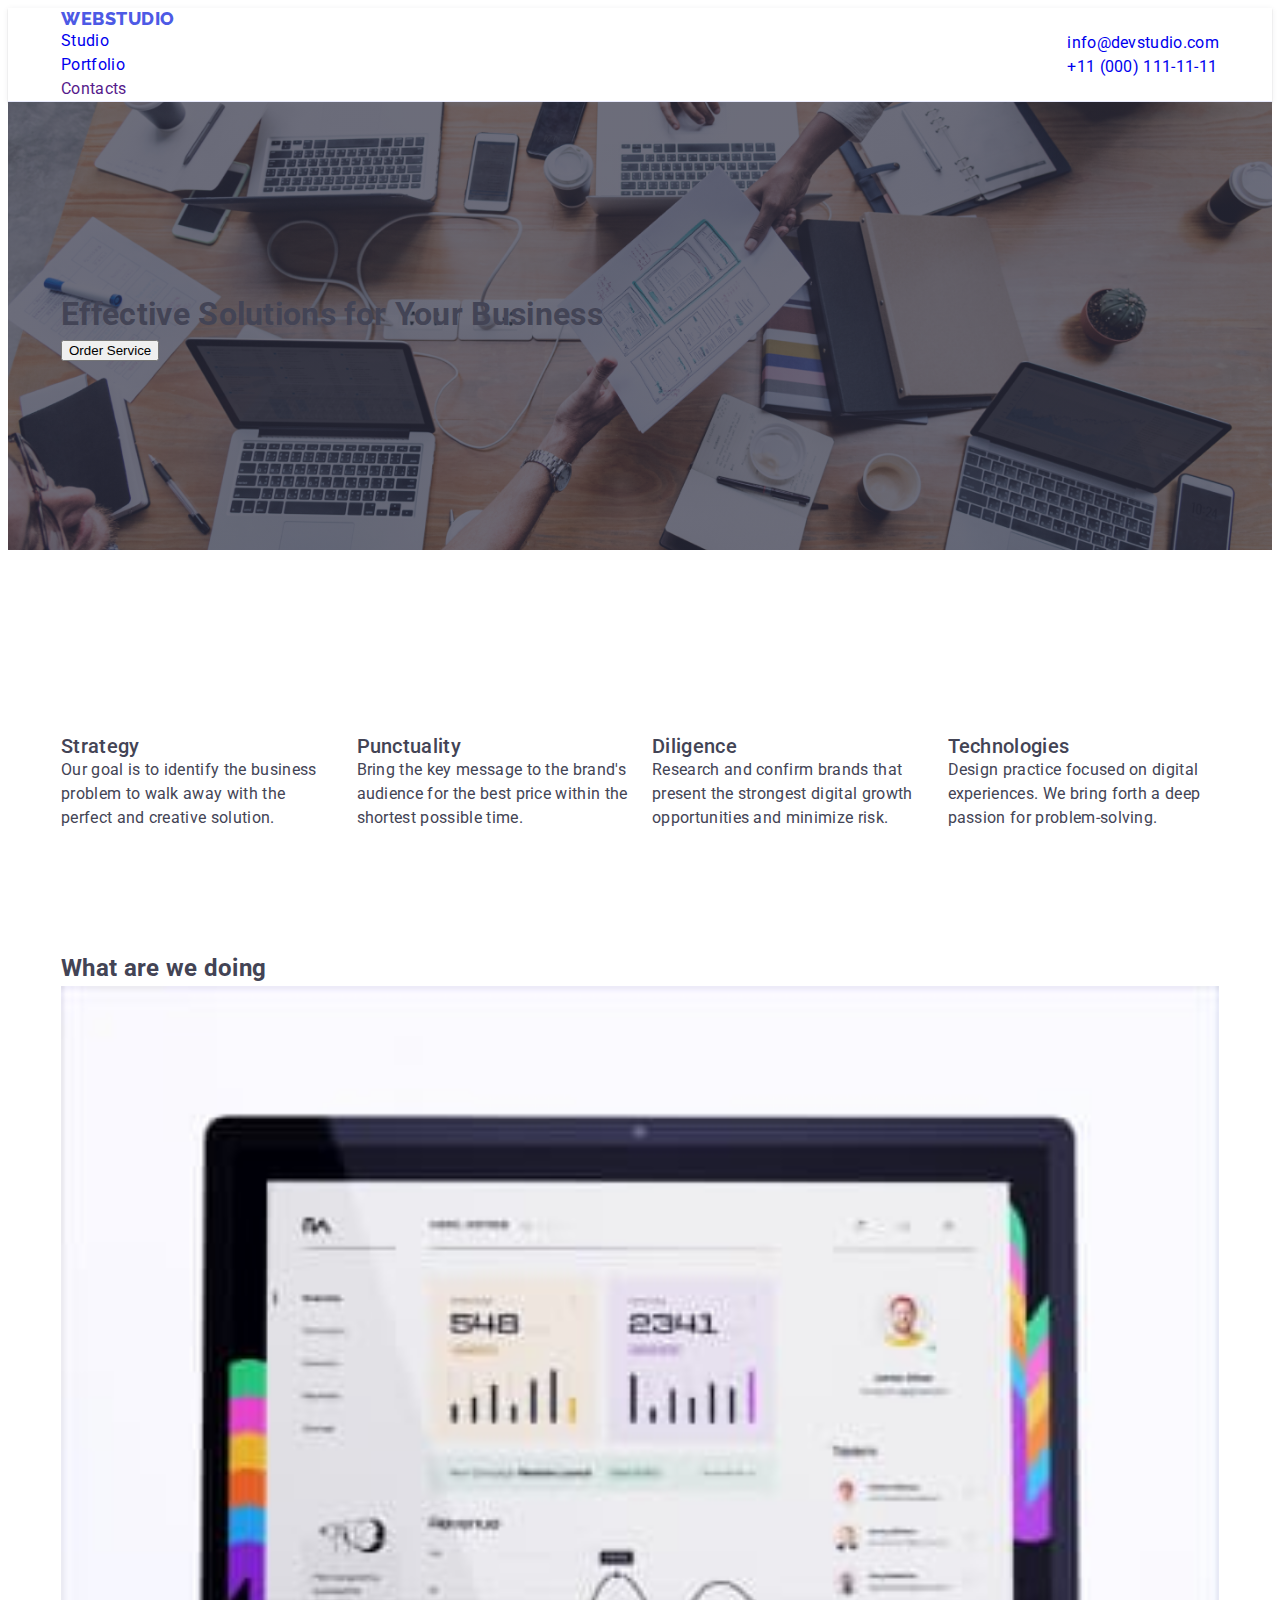
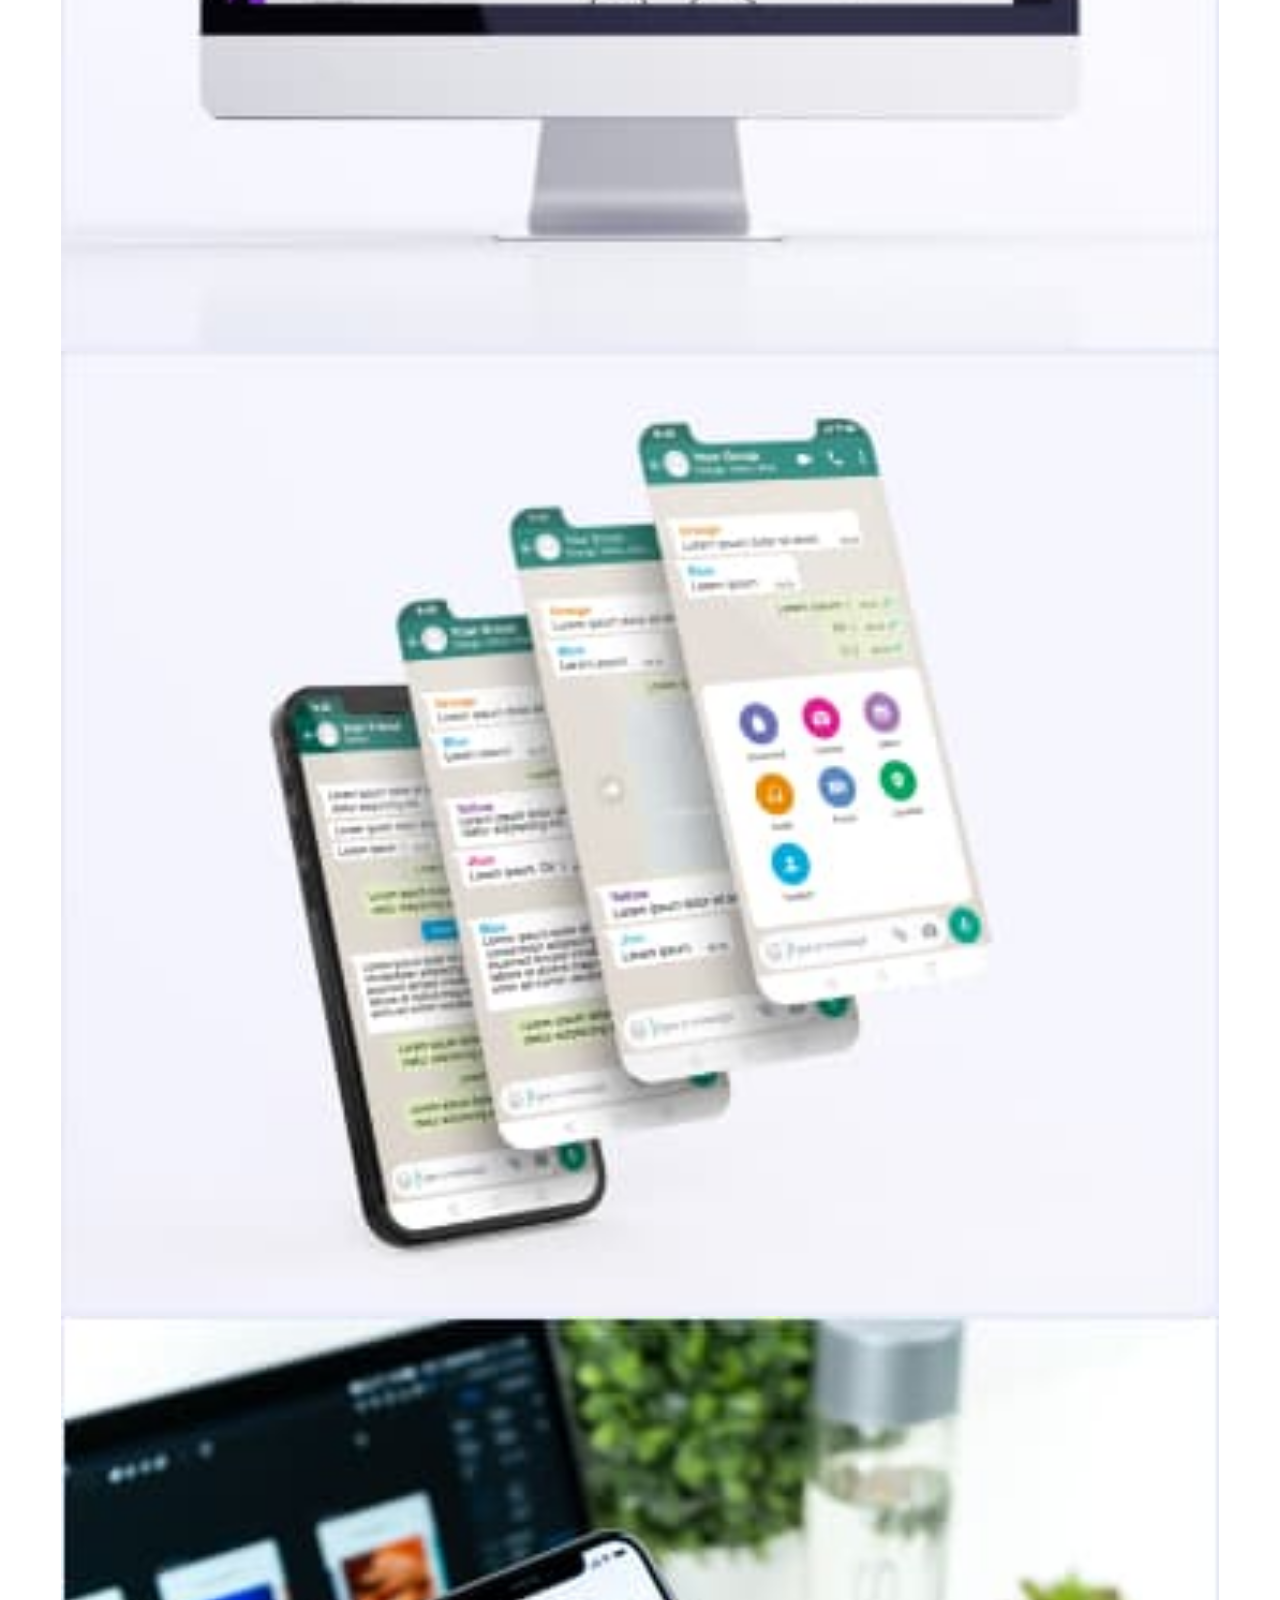
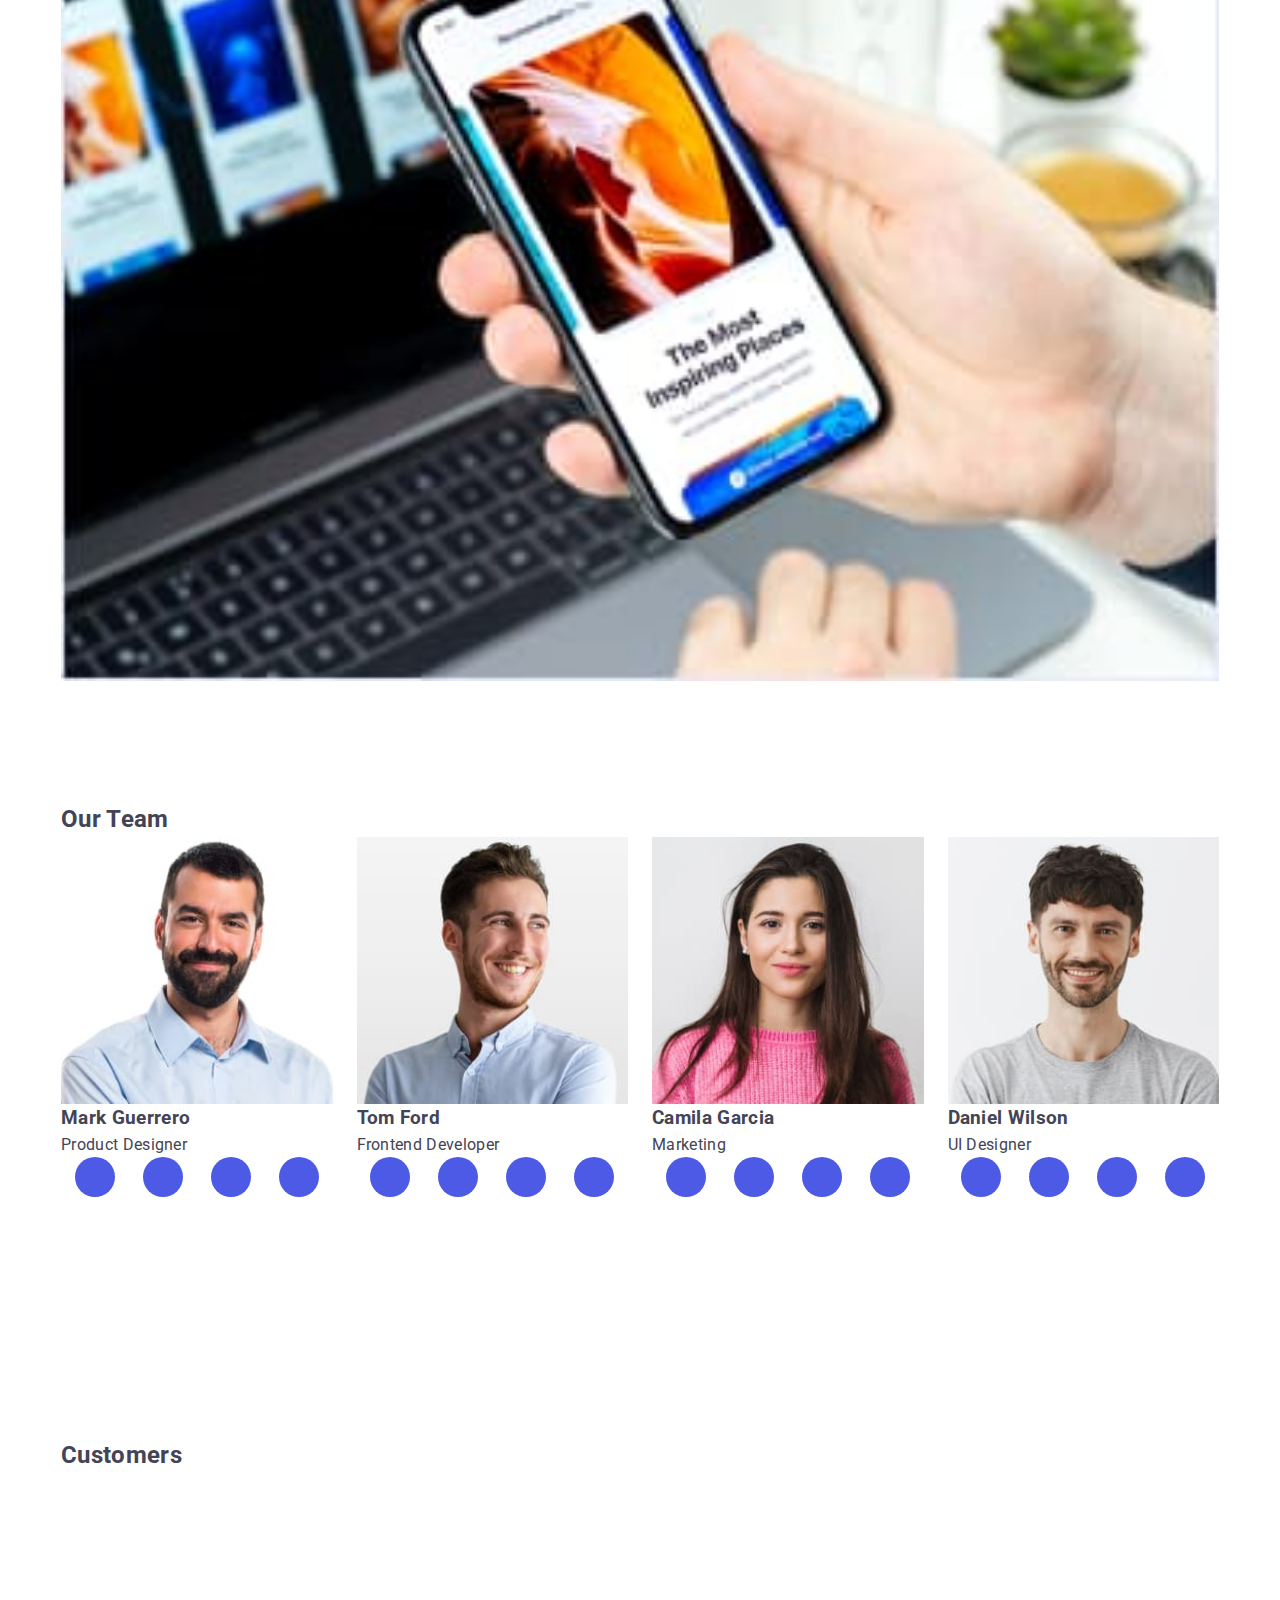
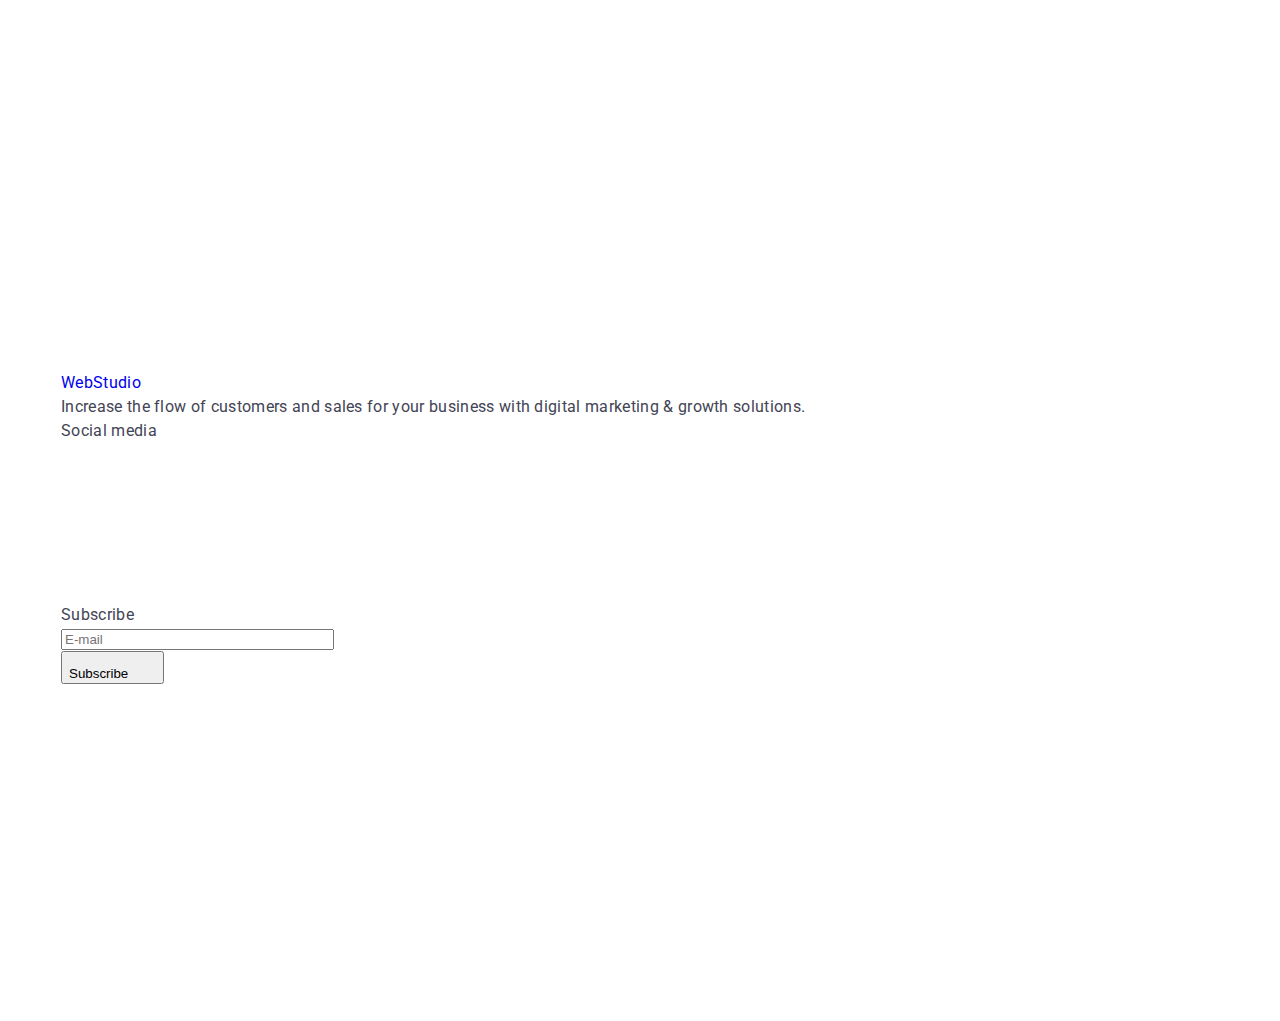
==== commit f92d7e14: "1" ====
--- a/index.html
+++ b/index.html
@@ -4,14 +4,14 @@
     <meta charset="UTF-8" />
     <meta http-equiv="X-UA-Compatible" content="IE=edge" />
     <meta name="viewport" content="width=device-width, initial-scale=1.0" />
-    <title>Web Studio</title>
+
+    <title>Portfolio</title>
     <link rel="preconnect" href="https://fonts.googleapis.com" />
     <link rel="preconnect" href="https://fonts.gstatic.com" crossorigin />
     <link
-      href="https://fonts.googleapis.com/css2?family=Raleway:wght@800&amp;family=Roboto:wght@400;500;700;900&amp;display=swap"
+      href="https://fonts.googleapis.com/css2?family=Raleway:wght@800&family=Roboto:wght@400;500;700&display=swap"
       rel="stylesheet"
     />
-
     <link
       rel="stylesheet"
       href="https://cdnjs.cloudflare.com/ajax/libs/modern-normalize/2.0.0/modern-normalize.min.css"
@@ -26,107 +26,214 @@
     />
   </head>
   <body>
+    <!-- Шапка сторінки -->
     <header class="header">
       <div class="container header-container">
-        <!-- logo -->
-  
-        <nav class="nav">
-          <a  class="header-logo link" href="./index.html">Web<span class="header-logo-span">Studio</span></a>
-
-
-          <ul class="nav-list list">
-            <li class="nav-items">
-              <a class="nav-link header-link link" href="./index.html">Studio</a>
-            </li>
-            <li class="nav-items">
-              <a class="nav-link  link" href="./portfolio.html">Portfolio</a>
-            </li>
-            <li class="nav-items">
-              <a class="nav-link link" href="">Contacts</a>
-            </li>
-          </ul>
+        <nav class="header-navigation">
+          <a class="header-logo link" href="./index.html"
+            >Web<span class="header-logo-web">Studio</span></a
+          >
+          <div class="header-three">
+            <ul class="header-list list">
+              <li class="header-item">
+                <a class="header-link header-line link" href="./index.html"
+                  >Studio</a
+                >
+              </li>
+              <li class="header-item">
+                <a class="header-link link" href="./portfolio.html"
+                  >Portfolio</a
+                >
+              </li>
+              <li class="header-item">
+                <a class="header-link link" href="">Contacts</a>
+              </li>
+            </ul>
+          </div>
         </nav>
 
-        <!-- Contacts -->
         <address class="header-address">
-          <ul class="address-items list">
-            <li class="address-item">
-              <a class="address-link link" href="mailto:info@devstudio.com"
+          <ul class="header-list-address list">
+            <li class="header-item-email">
+              <a class="link item-text" href="mailto:info@devstudio.com"
                 >info@devstudio.com</a
               >
             </li>
-            <li class="address-item">
-              <a class="address-link link" href="tel:+110001111111"
+            <li class="header-item-tel">
+              <a class="link item-text" href="tel:+110001111111"
                 >+11 (000) 111-11-11</a
               >
             </li>
           </ul>
         </address>
+        <!-- __________________________mobile_________________________ -->
+        <button type="button" class="menu-open-btn-but js-open-menu">
+          <svg class="menu-open-btn-icon" width="32" height="32">
+            <use href="./images/icons.svg#icon-menu-hamburger"></use>
+          </svg>
+        </button>
+      </div>
+      <!-- _________________________________________________________________ -->
+      <div class="mode-menu js-menu-container">
+        <div class="mode-menu-container">
+          <button type="button" class="mode-close js-close-menu">
+            <svg class="modal-soc-icon" width="8" height="8">
+              <use href="./images/icons.svg#icon-close-modal"></use>
+            </svg>
+          </button>
+          <ul class="mode-menu-list list">
+            <li class="mode-menu-item">
+              <a
+                class="mode-menu-link mode-menu-link-blue link"
+                href="./index.html"
+                >Studio</a
+              >
+            </li>
+            <li class="mode-menu-item">
+              <a class="mode-menu-link link" href="./portfolio.html"
+                >Portfolio</a
+              >
+            </li>
+            <li class="mode-menu-item">
+              <a class="mode-menu-link link" href="">Contacts</a>
+            </li>
+          </ul>
+        </div>
+
+        <div class="mode-menu-container">
+          <address class="mode-menu-address">
+            <ul class="mode-menu-adress-list list">
+              <li class="mode-menu-adress-item">
+                <a class="mode-menu-adress-link link" href="tel:+110001111111"
+                  >+11 (000) 111-11-11</a
+                >
+              </li>
+              <li class="mode-menu-item-email">
+                <a
+                  class="link mode-menu-item-text"
+                  href="mailto:info@devstudio.com"
+                  >info@devstudio.com</a
+                >
+              </li>
+            </ul>
+          </address>
+          <ul class="mode-soc-list list">
+            <li class="team-soc-item">
+              <a
+                href=""
+                class="team-soc-link link"
+                target="_blank"
+                rel="noopener noreferrer"
+              >
+                <svg class="team-soc-icon" width="24" height="24">
+                  <use href="./images/icons.svg#icon-instagram"></use>
+                </svg>
+              </a>
+            </li>
+            <li class="team-soc-item">
+              <a
+                href=""
+                class="team-soc-link link"
+                target="_blank"
+                rel="noopener noreferrer"
+              >
+                <svg class="team-soc-icon" width="24" height="24">
+                  <use href="./images/icons.svg#icon-twitter"></use>
+                </svg>
+              </a>
+            </li>
+            <li class="team-soc-item">
+              <a
+                href=""
+                class="team-soc-link link"
+                target="_blank"
+                rel="noopener noreferrer"
+              >
+                <svg class="team-soc-icon" width="24" height="24">
+                  <use href="./images/icons.svg#icon-facebook"></use>
+                </svg>
+              </a>
+            </li>
+            <li class="team-soc-item">
+              <a
+                href=""
+                class="team-soc-link link"
+                target="_blank"
+                rel="noopener noreferrer"
+              >
+                <svg class="team-soc-icon" width="24" height="24">
+                  <use
+                    href="./images/icons.svg#icon-linkedin"
+                    class="use"
+                  ></use>
+                </svg>
+              </a>
+            </li>
+          </ul>
+        </div>
       </div>
     </header>
-    <main class="main">
-      <!-- Portfolio -->
-      <section class="section-hero">
+
+    <!-- Унікальний контент сторінки -->
+    <main>
+      <section class="hero">
         <div class="container hero-container">
-          <h1 class="hero-header">Effective Solutions for Your Business</h1>
-
-          <button class="header-button" type="button" data-modal-open>Order Service</button>
+          <h1 class="hero-title">Effective Solutions for Your Business</h1>
+
+          <button type="button" class="hero-btn btn" data-modal-open>
+            Order Service
+          </button>
         </div>
       </section>
 
-      <!-- Gallery  -->
-      <section class="section-feature">
-        <div class="container container-svg">
-          <h2 class="visually-hidden">
-            Strategy, Punctuality, Diligence, Technologies
-          </h2>
-          <ul class="feature list">
-            <li class="feature-item list">
+      <section class="strategy">
+        <div class="container strategy-div">
+          <h2 hidden class="strategy-title visually-hidden">that we can</h2>
+          <ul class="strategy-list list">
+            <li class="strategy-item">
               <div class="stratege-cont">
                 <svg class="strategy-icon" width="64" height="64">
-                  <use href="./images/icons.svg#icon-antenna-1"></use>
-                </svg>
-              </div>
-              <h3 class="feature-header">Strategy</h3>
-
-              <p class="feature-paragraf">
+                  <use href="./images/icons.svg#icon-Group"></use>
+                </svg>
+              </div>
+              <h3 class="strategy-item-title">Strategy</h3>
+              <p class="strategy-item-text item-text">
                 Our goal is to identify the business problem to walk away with
                 the perfect and creative solution.
               </p>
             </li>
-
-            <li class="feature-item list">
+            <li class="strategy-item">
               <div class="stratege-cont">
                 <svg class="strategy-icon" width="64" height="64">
-                  <use href="./images/icons.svg#icon-clock-1"></use>
-                </svg>
-              </div>
-              <h3 class="feature-header">Punctuality</h3>
-              <p class="feature-paragraf">
+                  <use href="./images/icons.svg#icon-clock"></use>
+                </svg>
+              </div>
+              <h3 class="strategy-item-title">Punctuality</h3>
+              <p class="strategy-item-text item-text">
                 Bring the key message to the brand's audience for the best price
                 within the shortest possible time.
               </p>
             </li>
-            <li class="feature-item list">
+            <li class="strategy-item">
               <div class="stratege-cont">
                 <svg class="strategy-icon" width="64" height="64">
-                  <use href="./images/icons.svg#icon-diagram-1"></use>
-                </svg>
-              </div>
-              <h3 class="feature-header">Diligence</h3>
-              <p class="feature-paragraf">
+                  <use href="./images/icons.svg#icon-diagram"></use>
+                </svg>
+              </div>
+              <h3 class="strategy-item-title">Diligence</h3>
+              <p class="strategy-item-text item-text">
                 Research and confirm brands that present the strongest digital
                 growth opportunities and minimize risk.
               </p>
             </li>
-            <li class="feature-item list">
+            <li class="strategy-item">
               <div class="stratege-cont">
                 <svg class="strategy-icon" width="64" height="64">
-                  <use href="./images/icons.svg#icon-astronaut-1"></use>
-                </svg>
-              </div>
-              <h3 class="feature-header">Technologies</h3>
-              <p class="feature-paragraf">
+                  <use href="./images/icons.svg#icon-astronaut"></use>
+                </svg>
+              </div>
+              <h3 class="strategy-item-title">Technologies</h3>
+              <p class="strategy-item-text item-text">
                 Design practice focused on digital experiences. We bring forth a
                 deep passion for problem-solving.
               </p>
@@ -135,55 +242,58 @@
         </div>
       </section>
 
-      <!-- About work -->
-      <section class="section-works">
+      <section class="foto">
         <div class="container foto-container">
-          <h2 class="foto-title items-header">What are we doing</h2>
-          <ul class="works-item list">
-            <li class="works-communication">
-              
+          <h2 class="foto-title section-text">What are we doing</h2>
+
+          <ul class="foto-list list">
+            <li class="foto-item">
               <img
+                srcset="./images/img-1-2x.jpg 2x"
+                src="./images/img-1.jpg"
+                alt="electrical engineering"
                 width="360"
                 height="300"
-                src="./images/img-1.jpg"
-                alt="computer"
-              />
-            </li>
-            <li class="works-communication">
+              />
+            </li>
+            <li class="foto-item">
               <img
+                srcset="./images/img-2-2x.jpg 2x"
+                src="./images/img-2.jpg"
+                alt="electrical engineering"
                 width="360"
                 height="300"
-                src="./images/img-2.jpg"
-                alt="phone"
-              />
-            </li>
-            <li class="works-communication">
+              />
+            </li>
+            <li class="foto-item">
               <img
+                srcset="./images/img-3-2x.jpg 2x"
+                src="./images/img-3.jpg"
+                alt="electrical engineering"
                 width="360"
                 height="300"
-                src="./images/img-3.jpg"
-                alt="phone and laptop"
               />
             </li>
           </ul>
         </div>
       </section>
 
-      <!-- Our team sec 4-->
-      <section class="section-team">
+      <section class="team">
         <div class="container team-container">
-          <h2 class="item-header">Our Team</h2>
-          <ul class="crew-list list">
-            <li class="crew-item list">
+          <h2 class="team-title section-text">Our Team</h2>
+
+          <ul class="team-list list">
+            <li class="team-item">
               <img
+                srcset="./images/img-4-2x.jpg 2x"
                 src="./images/img-4.jpg"
-                alt="Mark's photo"
+                alt="Workers"
                 width="264"
                 height="260"
               />
-              <div class="image-name">
-                <h3 class="crew-name">Mark Guerrero</h3>
-                <p class="crew-work item-text">Product Designer</p>
+              <div class="tim-text">
+                <h3 class="tim-item-title">Mark Guerrero</h3>
+                <p class="team-title-text item-text">Product Designer</p>
                 <ul class="team-soc-list list">
                   <li class="team-soc-item">
                     <a
@@ -193,59 +303,63 @@
                       rel="noopener noreferrer"
                     >
                       <svg class="team-soc-icon" width="16" height="16">
-                        <use href="./images/icons-social.svg#icon-instagram-2"></use>
-                      </svg>
-                    </a>
-                  </li>
-                  <li class="team-soc-item">
-                    <a
-                      href=""
-                      class="team-soc-link link"
-                      target="_blank"
-                      rel="noopener noreferrer"
-                    >
-                    <svg class="team-soc-icon" width="16" height="16">
-                      <use href="./images/icons-social.svg#icon-twitter-1"></use>
-                    </svg>
-                  </a>
-                  </li>
-                  <li class="team-soc-item">
-                    <a
-                      href=""
-                      class="team-soc-link link"
-                      target="_blank"
-                      rel="noopener noreferrer"
-                    >
-                    <svg class="team-soc-icon" width="16" height="16">
-                      <use href="./images/icons-social.svg#icon-facebook-1"></use>
-                    </svg>
-                  </a>
-                  </li>
-                  <li class="team-soc-item">
-                    <a
-                      href=""
-                      class="team-soc-link link"
-                      target="_blank"
-                      rel="noopener noreferrer"
-                    >
-                    <svg class="team-soc-icon" width="16" height="16">
-                      <use href="./images/icons-social.svg#icon-linkedin-1"></use>
-                    </svg>
-                  </a>
+                        <use
+                          href="./images/icons.svg#icon-instagram"
+                          class="use"
+                        ></use>
+                      </svg>
+                    </a>
+                  </li>
+                  <li class="team-soc-item">
+                    <a
+                      href=""
+                      class="team-soc-link link"
+                      target="_blank"
+                      rel="noopener noreferrer"
+                    >
+                      <svg class="team-soc-icon" width="16" height="16">
+                        <use href="./images/icons.svg#icon-twitter"></use>
+                      </svg>
+                    </a>
+                  </li>
+                  <li class="team-soc-item">
+                    <a
+                      href=""
+                      class="team-soc-link link"
+                      target="_blank"
+                      rel="noopener noreferrer"
+                    >
+                      <svg class="team-soc-icon" width="16" height="16">
+                        <use href="./images/icons.svg#icon-facebook"></use>
+                      </svg>
+                    </a>
+                  </li>
+                  <li class="team-soc-item">
+                    <a
+                      href=""
+                      class="team-soc-link link"
+                      target="_blank"
+                      rel="noopener noreferrer"
+                    >
+                      <svg class="team-soc-icon" width="16" height="16">
+                        <use href="./images/icons.svg#icon-linkedin"></use>
+                      </svg>
+                    </a>
                   </li>
                 </ul>
               </div>
             </li>
-            <li class="crew-item list">
+            <li class="team-item">
               <img
+                srcset="./images/img-5-2x.jpg 2x"
                 src="./images/img-5.jpg"
-                alt="Tom's photo"
+                alt="Workers"
                 width="264"
                 height="260"
               />
-              <div class="image-name">
-                <h3 class="crew-name">Tom Ford</h3>
-                <p class="crew-work">Frontend Developer</p>
+              <div class="tim-text">
+                <h3 class="tim-item-title">Tom Ford</h3>
+                <p class="team-title-text item-text">Frontend Developer</p>
                 <ul class="team-soc-list list">
                   <li class="team-soc-item">
                     <a
@@ -254,60 +368,61 @@
                       target="_blank"
                       rel="noopener noreferrer"
                     >
-                    <svg class="team-soc-icon" width="16" height="16">
-                      <use href="./images/icons-social.svg#icon-instagram-2"></use>
-                    </svg>
-                  </a>
-                  </li>
-                  <li class="team-soc-item">
-                    <a
-                      href=""
-                      class="team-soc-link link"
-                      target="_blank"
-                      rel="noopener noreferrer"
-                    >
-                    <svg class="team-soc-icon" width="16" height="16">
-                      <use href="./images/icons-social.svg#icon-twitter-1"></use>
-                    </svg>
-                  </a>
-                  </li>
-                  <li class="team-soc-item">
-                    <a
-                      href=""
-                      class="team-soc-link link"
-                      target="_blank"
-                      rel="noopener noreferrer"
-                    >
-                    <svg class="team-soc-icon" width="16" height="16">
-                      <use href="./images/icons-social.svg#icon-facebook-1"></use>
-                    </svg>
-                  </a>
-                  </li>
-                  <li class="team-soc-item">
-                    <a
-                      href=""
-                      class="team-soc-link link"
-                      target="_blank"
-                      rel="noopener noreferrer"
-                    >
-                    <svg class="team-soc-icon" width="16" height="16">
-                      <use href="./images/icons-social.svg#icon-linkedin-1"></use>
-                    </svg>
-                  </a>
+                      <svg class="team-soc-icon" width="16" height="16">
+                        <use href="./images/icons.svg#icon-instagram"></use>
+                      </svg>
+                    </a>
+                  </li>
+                  <li class="team-soc-item">
+                    <a
+                      href=""
+                      class="team-soc-link link"
+                      target="_blank"
+                      rel="noopener noreferrer"
+                    >
+                      <svg class="team-soc-icon" width="16" height="16">
+                        <use href="./images/icons.svg#icon-twitter"></use>
+                      </svg>
+                    </a>
+                  </li>
+                  <li class="team-soc-item">
+                    <a
+                      href=""
+                      class="team-soc-link link"
+                      target="_blank"
+                      rel="noopener noreferrer"
+                    >
+                      <svg class="team-soc-icon" width="16" height="16">
+                        <use href="./images/icons.svg#icon-facebook"></use>
+                      </svg>
+                    </a>
+                  </li>
+                  <li class="team-soc-item">
+                    <a
+                      href=""
+                      class="team-soc-link link"
+                      target="_blank"
+                      rel="noopener noreferrer"
+                    >
+                      <svg class="team-soc-icon" width="16" height="16">
+                        <use href="./images/icons.svg#icon-linkedin"></use>
+                      </svg>
+                    </a>
                   </li>
                 </ul>
               </div>
             </li>
-            <li class="crew-item list">
+            <li class="team-item">
               <img
+                srcset="./images/img-6-2x.jpg 2x"
                 src="./images/img-6.jpg"
-                alt="Camila's photo"
+                alt="Workers"
                 width="264"
                 height="260"
               />
-              <div class="image-name">
-                <h3 class="crew-name">Camila Garcia</h3>
-                <p class="crew-work">Marketing</p>
+              <div class="tim-text">
+                <h3 class="tim-item-title">Camila Garcia</h3>
+                <p class="team-title-text item-text">Marketing</p>
                 <ul class="team-soc-list list">
                   <li class="team-soc-item">
                     <a
@@ -316,60 +431,61 @@
                       target="_blank"
                       rel="noopener noreferrer"
                     >
-                    <svg class="team-soc-icon" width="16" height="16">
-                      <use href="./images/icons-social.svg#icon-instagram-2"></use>
-                    </svg>
-                  </a>
-                  </li>
-                  <li class="team-soc-item">
-                    <a
-                      href=""
-                      class="team-soc-link link"
-                      target="_blank"
-                      rel="noopener noreferrer"
-                    >
-                    <svg class="team-soc-icon" width="16" height="16">
-                      <use href="./images/icons-social.svg#icon-twitter-1"></use>
-                    </svg>
-                  </a>
-                  </li>
-                  <li class="team-soc-item">
-                    <a
-                      href=""
-                      class="team-soc-link link"
-                      target="_blank"
-                      rel="noopener noreferrer"
-                    >
-                    <svg class="team-soc-icon" width="16" height="16">
-                      <use href="./images/icons-social.svg#icon-facebook-1"></use>
-                    </svg>
-                  </a>
-                  </li>
-                  <li class="team-soc-item">
-                    <a
-                      href=""
-                      class="team-soc-link link"
-                      target="_blank"
-                      rel="noopener noreferrer"
-                    >
-                    <svg class="team-soc-icon" width="16" height="16">
-                      <use href="./images/icons-social.svg#icon-linkedin-1"></use>
-                    </svg>
-                  </a>
+                      <svg class="team-soc-icon" width="16" height="16">
+                        <use href="./images/icons.svg#icon-instagram"></use>
+                      </svg>
+                    </a>
+                  </li>
+                  <li class="team-soc-item">
+                    <a
+                      href=""
+                      class="team-soc-link link"
+                      target="_blank"
+                      rel="noopener noreferrer"
+                    >
+                      <svg class="team-soc-icon" width="16" height="16">
+                        <use href="./images/icons.svg#icon-twitter"></use>
+                      </svg>
+                    </a>
+                  </li>
+                  <li class="team-soc-item">
+                    <a
+                      href=""
+                      class="team-soc-link link"
+                      target="_blank"
+                      rel="noopener noreferrer"
+                    >
+                      <svg class="team-soc-icon" width="16" height="16">
+                        <use href="./images/icons.svg#icon-facebook"></use>
+                      </svg>
+                    </a>
+                  </li>
+                  <li class="team-soc-item">
+                    <a
+                      href=""
+                      class="team-soc-link link"
+                      target="_blank"
+                      rel="noopener noreferrer"
+                    >
+                      <svg class="team-soc-icon" width="16" height="16">
+                        <use href="./images/icons.svg#icon-linkedin"></use>
+                      </svg>
+                    </a>
                   </li>
                 </ul>
               </div>
             </li>
-            <li class="crew-item list">
+            <li class="team-item">
               <img
+                srcset="./images/img-7-2x.jpg 2x"
                 src="./images/img-7.jpg"
-                alt="Daniel's photo"
+                alt="Workers"
                 width="264"
                 height="260"
               />
-              <div class="image-name">
-                <h3 class="crew-name">Daniel Wilson</h3>
-                <p class="crew-work">UI Designer</p>
+              <div class="tim-text">
+                <h3 class="tim-item-title">Daniel Wilson</h3>
+                <p class="team-title-text item-text">UI Designer</p>
                 <ul class="team-soc-list list">
                   <li class="team-soc-item">
                     <a
@@ -378,46 +494,46 @@
                       target="_blank"
                       rel="noopener noreferrer"
                     >
-                    <svg class="team-soc-icon" width="16" height="16">
-                      <use href="./images/icons-social.svg#icon-instagram-2"></use>
-                    </svg>
-                  </a>
-                  </li>
-                  <li class="team-soc-item">
-                    <a
-                      href=""
-                      class="team-soc-link link"
-                      target="_blank"
-                      rel="noopener noreferrer"
-                    >
-                    <svg class="team-soc-icon" width="16" height="16">
-                      <use href="./images/icons-social.svg#icon-twitter-1"></use>
-                    </svg>
-                  </a>
-                  </li>
-                  <li class="team-soc-item">
-                    <a
-                      href=""
-                      class="team-soc-link link"
-                      target="_blank"
-                      rel="noopener noreferrer"
-                    >
-                    <svg class="team-soc-icon" width="16" height="16">
-                      <use href="./images/icons-social.svg#icon-facebook-1"></use>
-                    </svg>
-                  </a>
-                  </li>
-                  <li class="team-soc-item">
-                    <a
-                      href=""
-                      class="team-soc-link link"
-                      target="_blank"
-                      rel="noopener noreferrer"
-                    >
-                    <svg class="team-soc-icon" width="16" height="16">
-                      <use href="./images/icons-social.svg#icon-linkedin-1"></use>
-                    </svg>
-                  </a>
+                      <svg class="team-soc-icon" width="16" height="16">
+                        <use href="./images/icons.svg#icon-instagram"></use>
+                      </svg>
+                    </a>
+                  </li>
+                  <li class="team-soc-item">
+                    <a
+                      href=""
+                      class="team-soc-link link"
+                      target="_blank"
+                      rel="noopener noreferrer"
+                    >
+                      <svg class="team-soc-icon" width="16" height="16">
+                        <use href="./images/icons.svg#icon-twitter"></use>
+                      </svg>
+                    </a>
+                  </li>
+                  <li class="team-soc-item">
+                    <a
+                      href=""
+                      class="team-soc-link link"
+                      target="_blank"
+                      rel="noopener noreferrer"
+                    >
+                      <svg class="team-soc-icon" width="16" height="16">
+                        <use href="./images/icons.svg#icon-facebook"></use>
+                      </svg>
+                    </a>
+                  </li>
+                  <li class="team-soc-item">
+                    <a
+                      href=""
+                      class="team-soc-link link"
+                      target="_blank"
+                      rel="noopener noreferrer"
+                    >
+                      <svg class="team-soc-icon" width="16" height="16">
+                        <use href="./images/icons.svg#icon-linkedin"></use>
+                      </svg>
+                    </a>
                   </li>
                 </ul>
               </div>
@@ -425,50 +541,50 @@
           </ul>
         </div>
       </section>
-      
+
       <section class="test">
-        <div class="container">
-          <h2 class="test-m section-text">Customers</h2>
+        <div class="container test-container">
+          <h2 class="test-h section-text">Customers</h2>
           <ul class="test-list list">
             <li class="test-item">
               <a href="" class="test-link link">
                 <svg class="test-icon" width="104" height="56">
-                  <use href="./images/icons-media.svg#icon-Logo-1"></use>
+                  <use href="./images/icons.svg#icon-logo"></use>
                 </svg>
               </a>
             </li>
             <li class="test-item">
               <a href="" class="test-link link">
                 <svg class="test-icon" width="104" height="56">
-                  <use href="./images/icons-media.svg#icon-Logo-2"></use>
+                  <use href="./images/icons.svg#icon-logo-1"></use>
                 </svg>
               </a>
             </li>
             <li class="test-item">
               <a href="" class="test-link link">
                 <svg class="test-icon" width="104" height="56">
-                  <use href="./images/icons-media.svg#icon-Logo-3"></use>
+                  <use href="./images/icons.svg#icon-logo-2"></use>
                 </svg>
               </a>
             </li>
             <li class="test-item">
               <a href="" class="test-link link">
                 <svg class="test-icon" width="104" height="56">
-                  <use href="./images/icons-media.svg#icon-Logo-4"></use>
+                  <use href="./images/icons.svg#icon-logo-3"></use>
                 </svg>
               </a>
             </li>
             <li class="test-item">
               <a href="" class="test-link link">
                 <svg class="test-icon" width="104" height="56">
-                  <use href="./images/icons-media.svg#icon-Logo-5"></use>
+                  <use href="./images/icons.svg#icon-logo-4"></use>
                 </svg>
               </a>
             </li>
             <li class="test-item">
               <a href="" class="test-link link">
                 <svg class="test-icon" width="104" height="56">
-                  <use href="./images/icons-media.svg#icon-Logo-6"></use>
+                  <use href="./images/icons.svg#icon-logo-5"></use>
                 </svg>
               </a>
             </li>
@@ -476,97 +592,107 @@
         </div>
       </section>
     </main>
+
+    <!-- Підвал сторінки -->
     <footer class="footer">
       <div class="container footer-container">
-        <div class="footer-div">
-        <a class="footer-logo link" href="./index.html"
-          >Web<span class="footer-logo-span">Studio</span>
-        </a>
-        <p class="footer-text">
-          Increase the flow of customers and sales for your business with
-          digital marketing & growth solutions.
-        </p>
-      </div>
-      <div>
-        <p class="social-media-text">Social media</p>
-        <ul class="footer-soc-list list">
-          <li class="team-soc-item">
-            <a
-              href=""
-              class="footer-soc-link link"
-              target="_blank"
-              rel="noopener noreferrer"
+        <div class="footer-one">
+          <div class="footer-div">
+            <a class="footer-logo link" href="./index.html"
+              >Web<span class="footer-logo-web">Studio</span></a
             >
-            <svg class="team-soc-icon" width="24" height="24">
-              <use href="./images/icons-social.svg#icon-instagram-2"></use>
-            </svg>
-          </a>
-          </li>
-          <li class="team-soc-item">
-            <a
-              href=""
-              class="footer-soc-link link"
-              target="_blank"
-              rel="noopener noreferrer"
-            >
-            <svg class="team-soc-icon" width="24" height="24">
-              <use href="./images/icons-social.svg#icon-twitter-1"></use>
-            </svg>
-          </a>
-          </li>
-          <li class="team-soc-item">
-            <a
-              href=""
-              class="footer-soc-link link"
-              target="_blank"
-              rel="noopener noreferrer"
-            >
-            <svg class="team-soc-icon" width="24" height="24">
-              <use href="./images/icons-social.svg#icon-facebook-1"></use>
-            </svg>
-          </a>
-          </li>
-          <li class="team-soc-item">
-            <a
-              href=""
-              class="footer-soc-link link"
-              target="_blank"
-              rel="noopener noreferrer"
-            >
-            <svg class="team-soc-icon" width="24" height="24">
-              <use href="./images/icons-social.svg#icon-linkedin-1"></use>
-            </svg>
-          </a>
-          </li>
-        </ul>
-      </div>
-      <div class="footer-input">
-        <p class="footer-input-text">Subscribe</p>
-        <form action="email" class="footer-form">
-          <label for="email" class="footer-label">
-            <input
-              type="email"
-              name="email"
-              class="footer-email-input"
-              placeholder="E-mail"
-              id="email"
-            />
-          </label>
-          <button type="submit" class="subscribe-button btn">
-            Subscribe
-            <svg class="footer-icon" width="24" height="24">
-              <use href="./images/icons-person.svg#icon-flight"></use>
-            </svg>
-          </button>
-        </form>
-      </div>
+            <p class="footer-item-text item-text">
+              Increase the flow of customers and sales for your business with
+              digital marketing & growth solutions.
+            </p>
+          </div>
+        </div>
+        <div class="social-media-cont">
+          <p class="social-media-text">Social media</p>
+          <ul class="footer-soc-list list">
+            <li class="team-soc-item">
+              <a
+                href=""
+                class="footer-soc-link link"
+                target="_blank"
+                rel="noopener noreferrer"
+              >
+                <svg class="team-soc-icon" width="24" height="24">
+                  <use href="./images/icons.svg#icon-instagram"></use>
+                </svg>
+              </a>
+            </li>
+            <li class="team-soc-item">
+              <a
+                href=""
+                class="footer-soc-link link"
+                target="_blank"
+                rel="noopener noreferrer"
+              >
+                <svg class="team-soc-icon" width="24" height="24">
+                  <use href="./images/icons.svg#icon-twitter"></use>
+                </svg>
+              </a>
+            </li>
+            <li class="team-soc-item">
+              <a
+                href=""
+                class="footer-soc-link link"
+                target="_blank"
+                rel="noopener noreferrer"
+              >
+                <svg class="team-soc-icon" width="24" height="24">
+                  <use href="./images/icons.svg#icon-facebook"></use>
+                </svg>
+              </a>
+            </li>
+            <li class="team-soc-item">
+              <a
+                href=""
+                class="footer-soc-link link"
+                target="_blank"
+                rel="noopener noreferrer"
+              >
+                <svg class="team-soc-icon" width="24" height="24">
+                  <use href="./images/icons.svg#icon-linkedin"></use>
+                </svg>
+              </a>
+            </li>
+          </ul>
+        </div>
+        <div class="footer-input">
+          <div class="footer-input-cont">
+            <p class="footer-input-text">Subscribe</p>
+            <form action="email" class="footer-form">
+              <label for="email" class="footer-label">
+                <input
+                  type="email"
+                  name="email"
+                  class="footer-email-input"
+                  placeholder="E-mail"
+                  id="email"
+                />
+              </label>
+
+              <div class="btn-footer">
+                <button type="submit" class="subscribe-btn btn">
+                  Subscribe
+                  <svg class="footer-icon" width="24" height="24">
+                    <use href="./images/icons.svg#icon-footer-svg"></use>
+                  </svg>
+                </button>
+              </div>
+            </form>
+          </div>
+        </div>
       </div>
     </footer>
+
     <div class="backdrop is-hidden" data-modal>
       <div class="modal">
         <button type="button" class="modal-close" data-modal-close>
           <svg class="modal-soc-icon" width="8" height="8">
-            <use href="./images/close-modal.svg#icon-close-modal"></use>
+            <use href="./images/icons.svg#icon-close-modal"></use>
           </svg>
         </button>
         <p class="modal-title">Leave your contacts and we will call you back</p>
@@ -583,7 +709,7 @@
                 required
               />
               <svg class="modal-icon" width="18" height="24">
-                <use href="./images/icons-person.svg#icon-person"></use>
+                <use href="./images/icons.svg#icon-person-input"></use>
               </svg>
             </div>
           </div>
@@ -599,7 +725,7 @@
                 required
               />
               <svg class="modal-icon" width="18" height="24">
-                <use href="./images/icons-person.svg#icon-phone"></use>
+                <use href="./images/icons.svg#icon-phone-input"></use>
               </svg>
             </div>
           </div>
@@ -615,7 +741,7 @@
                 required
               />
               <svg class="modal-icon" width="18" height="24">
-                <use href="./images/icons-person.svg#icon-email"></use>
+                <use href="./images/icons.svg#icon-email-input"></use>
               </svg>
             </div>
           </div>
@@ -641,7 +767,7 @@
             <label for="user-privacy" class="check-text">
               <span class="span-privace">
                 <svg class="check-icon" width="10" height="8">
-                  <use href="./images/icons-person.svg#icon-check"></use>
+                  <use href="./images/icons.svg#icon-check"></use>
                 </svg>
               </span>
               I accept the terms and conditions of the
@@ -650,9 +776,10 @@
           </div>
 
           <button type="submit" class="send btn">Send</button>
-        </form> 
+        </form>
       </div>
     </div>
-  <script src="./js/modal.js"></script>
+    <script src="./js/mobile-menu.js"></script>
+    <script src="./js/modal.js"></script>
   </body>
 </html>
--- a/css/styles.css
+++ b/css/styles.css
@@ -34,6 +34,9 @@
 
 img{
 	display: block;
+	width: 100%;
+  max-width: 100%;
+  height: auto;
 }
 
 .header{
@@ -43,43 +46,80 @@
     0px 1px 1px rgba(46, 47, 66, 0.16), 0px 1px 6px rgba(46, 47, 66, 0.08);
 }
 
+.header-link:hover,
+.header-link:focus {
+  color: #404bbf;
+}
+
 .container {
-	width: 1158px;
+	/* width: 1158px; */
+	width: 100%;
 	padding-left: 15px;
 	padding-right: 15px;
 	margin: 0 auto;
-
 }
 
 .header-container {
 	display: flex;
 	align-items: center;
+	padding-top: 24px;
+  padding-bottom: 24px;
 }
 
 .nav{
 	display: flex;
 	align-items: center;
-
 }
 
 
 
 .nav-list{
-	display: flex;
+	/* display: flex; */
+	display: block;
 	gap: 40px;
 }
 
+.header-address {
+	display: none;
+	font-style: normal;
+	font-weight: 400;
+	font-size: 16px;
+	line-height: 1.5;
+	letter-spacing: 0.02em;
+	color: #434455;
+	margin-left: auto;
+  }
+  
+  .header-address:hover,
+  .header-address:focus {
+	color: #404bbf;
+  }
 
 .address-items{
-	display: flex;
-	gap: 40px;
-	align-items: center;
+	display: block;
+	/* gap: 40px;
+	align-items: center; */
 }
 
 .address-item{
-	padding: 24px 0;
-	
-}
+	/* padding: 24px 0; */
+	margin-right: 40px;
+}
+
+.address-link {
+	font-weight: 400;
+	font-size: 16px;
+	line-height: 1.5;
+	letter-spacing: 0.02em;
+	color: #434455;
+	transition: color 250ms cubic-bezier(0.4, 0, 0.2, 1);
+  }
+  .address-link:hover {
+	color: #404bbf;
+  }
+  .address-link:focus {
+	color: #404bbf;
+  }
 
 .list {
 	list-style: none;
@@ -89,29 +129,202 @@
 	text-decoration: none;
 }
 
+.mode-menu {
+	display: none;
+	position: fixed;
+	top: 0;
+	background-color: #ffffff;
+	width: 100vw;
+	height: 100vh;
+	padding-top: 24px;
+	padding-bottom: 40px;
+	/* display: flex; */
+	flex-direction: column;
+	justify-content: space-between;
+	overflow: auto;
+  }
+  .is-open {
+	display: flex;
+  }
+  
+  .mode-menu-container {
+	width: 100%;
+	padding-right: 24px;
+	padding-left: 40px;
+  }
+
+  .mode-menu-address {
+	font-style: normal;
+  }
+
+  .mode-menu-adress-item {
+	margin-bottom: 40px;
+  }
+
+  .mode-menu-adress-link {
+	color: #4d5ae5;
+	font-size: 36px;
+	font-family: Roboto;
+	font-weight: 700;
+	line-height: 1.11;
+	letter-spacing: 0.72px;
+	text-transform: capitalize;
+  }
+
+  .mode-menu-item-text {
+	color: #434455;
+	font-size: 20px;
+	font-family: Roboto;
+	font-weight: 500;
+	line-height: 1.2;
+	letter-spacing: 0.4px;
+	margin-bottom: 48px;
+  }
+
+  .mode-menu-item-email {
+	margin-bottom: 48px;
+  }
+
+  .mode-soc-list {
+	display: flex;
+	/* justify-content: center; */
+	gap: calc((100% - 160px) / 4);
+	/* gap: 56px; */
+  }
+
+  .team-soc-list {
+	display: flex;
+	justify-content: center;
+	/* gap: 24px; */
+	gap: calc((100% - 160px) / 4);
+  }
+
+  .team-soc-item {
+	width: 40px;
+	height: 40px;
+	transition: background-color 250ms cubic-bezier(0.4, 0, 0.2, 1);
+  }
+
+  .team-soc-link {
+	width: 100%;
+	height: 100%;
+	background-color: #4d5ae5;
+	border-radius: 50%;
+	display: flex;
+	align-items: center;
+	justify-content: center;
+	transition: background-color 250ms cubic-bezier(0.4, 0, 0.2, 1);
+  }
+  .team-soc-link:hover {
+	background-color: #404bbf;
+  }
+  .team-soc-link:focus {
+	background-color: #404bbf;
+  }
+
+  .team-soc-icon {
+	fill: #f4f4fd;
+  }
+
+
+.menu-open-btn{
+	display: block;
+  margin-left: auto;
+  padding: 0;
+  border: none;
+  background-color: transparent;
+}
+
+.menu-open-btn-icon{
+	stroke: black;
+}
+
+.mode-close {
+	width: 24px;
+	height: 24px;
+	background: #e7e9fc;
+	border: 1px solid rgba(0, 0, 0, 0.1);
+	border-radius: 50%;
+	margin-left: auto;
+	display: flex;
+	align-items: center;
+	justify-content: center;
+	/* position: absolute; */
+	top: 24px;
+	right: 24px;
+	/* padding: 0; */
+	cursor: pointer;
+	transition: background-color 250ms cubic-bezier(0.4, 0, 0.2, 1),
+	  border 250ms cubic-bezier(0.4, 0, 0.2, 1);
+  }
+  
+  .mode-close:hover {
+	background-color: #404bbf;
+	border: none;
+  }
+  .mode-close:focus {
+	background-color: #404bbf;
+	border: none;
+  }
+  .mode-close:hover {
+	fill: #ffffff;
+  }
+  .mode-close:focus {
+	fill: #ffffff;
+  }
+
+  .mode-menu-item:not(:last-child) {
+	margin-bottom: 40px;
+  }
+
+  .mode-menu-link {
+	color: #2e2f42;
+	font-size: 36px;
+	font-family: Roboto;
+	font-weight: 700;
+	line-height: 1.11;
+	letter-spacing: 0.72px;
+	text-transform: capitalize;
+  }
+  
+  .mode-menu-link-blue {
+	color: #404bbf;
+	margin-top: 32px;
+  }
+
 
 
 .header-logo{
-font-family: "Raleway", sans-serif;
-font-weight: 800;
-font-size: 18px;
-line-height: 1.17;
-letter-spacing: 0.03em;
-text-transform: uppercase;
-color: var(--color-iris);
-text-decoration: none;
-margin-right: 76px;
+	font-family: "Raleway", sans-serif;
+	font-style: normal;
+	font-weight: 800;
+	font-size: 18px;
+	line-height: 1.17;
+	display: flex;
+	align-items: center;
+	letter-spacing: 0.03em;
+	text-transform: uppercase;
+	color: #4d5ae5;
+/* margin-right: 76px; */
 }
 
 .header-logo-span{ 
-	color: var(--color-grey);
-	
+  font-family: "Raleway";
+  font-style: normal;
+  font-weight: 800;
+  font-size: 18px;
+  line-height: 1.17;
+  display: flex;
+  align-items: center;
+  letter-spacing: 0.03em;
+  text-transform: uppercase;
+  color: var(--color-grey);
 	}
 
 .nav-items{
-	list-style: none;
+	/* list-style: none;
 	display: flex;
-	gap: 40px;
+	gap: 40px; */
 }
 
 
@@ -121,939 +334,38 @@
 line-height: 1.5;
 letter-spacing: 0.02em;
 color: #2E2F42;
-padding: 24px 0;
-
-}
-
-
-
-/* .nav-link::before {
-content: '';
-position: absolute;
-width: 48px;
-height: 4px;
-left: 0px;
-top: 44px;
-background: #404BBF;
-border-radius: 2px;
-} */
+
+}
+.nav-link {
+	display: block;
+	padding-top: 24px;
+	padding-bottom: 24px;
+	position: relative;
+  
+	font-weight: 500;
+  
+	line-height: 1.5;
+	letter-spacing: 0.02em;
+	position: relative;
+	transition: color 250ms cubic-bezier(0.4, 0, 0.2, 1);
+  }
+
+
 
 .nav-link:hover,
 .nav-link:focus {
 color: var(--color-ocean);
 }
 
-.nav-link{
-	display: block;
-  padding-top: 24px;
-  padding-bottom: 24px;
-  position: relative;
-
-  font-weight: 500;
-
-  line-height: 1.5;
-  letter-spacing: 0.02em;
-  position: relative;
-  transition: color 250ms cubic-bezier(0.4, 0, 0.2, 1);
-}
-
-.header-link{
-	color: #404bbf;
-}
-
-
-
-.header-link::after {
-	content: "";
-	position: absolute;
-	left: 0;
-	bottom: -1px;
-	width: 100%;
-	height: 4px;
-	background-color: #404bbf;
-	border-radius: 2px;
-  }
-
-  a.nav-link {
-	font-weight: 500;
-  }
- 
-  .header-address{
-	font-style: normal;
-	margin-left: auto;
-}
-
-
-
-
-
-
-
-.section-hero {
-    background-color: var(--color-grey);
-	font-style: normal;
-	font-size: 56px;
-	line-height: 1.07;
-	text-align: center;
-	letter-spacing: 0.02em;
-	color: var(--body-color);
-	padding: 188px 0;
-	max-width: 1440px;
-	margin: 0 auto;
-	background-image: linear-gradient(rgba(46, 47, 66, 0.7), rgba(46, 47, 66, 0.7)), url(../images/people-office.jpg);
-background-repeat: no-repeat;
-background-position: center;
-background-size: cover;
-
-
-}
-
-
-
-
-
-.hero-header{
-	font-size: 56px;
-	line-height: 1.07;
-	letter-spacing: 0.02em;
-	margin-bottom: 48px;
-	max-width: 496px;
-	text-align: center;
-	margin: 0 auto 48px;
-  color: var(--white);
-  
-}
-.header-button{
-	font-size: 16px;
-	font-weight: 500;
-	line-height: 1.5;
-	letter-spacing: 0.04em;
-	color: var(--body-color);
-	background: var(--color-iris);
-	cursor: pointer;
-	display: block;
-	min-width: 169px;
-	height: 56px;
-	border: none;
-	border-radius: 4px;
-	margin: 0 auto;
-	transition: background-color 250ms cubic-bezier(0.4, 0, 0.2, 1);
-	}
-
-.header-button:hover,
-.header-button:focus {
-  background-color: var(--color-ocean);
-  color: var(--body-color);
-}
-
-
-
-.address-link{
-font-style: normal;
-font-weight: 400;
-font-size: 16px;
-line-height: 1.5;
-letter-spacing: 0.02em;
-color: #434455;
-transition: color 250ms cubic-bezier(0.4, 0, 0.2, 1);
-}
-
-.address-link:hover,
-.address-link:focus {
-color: var(--color-ocean);
-}
-
-	  .section-feature{
-padding-top: 120px;
-padding-bottom: 120px;
-	  }
-
-	  .strategy-list {
-		display: flex;
-		gap: 24px;
-	  }
-
-.feature-item {
-	width: calc((100% - 72px) / 4);
-  }
-
-.stratege-cont {
-	width: 264px;
-	height: 112px;
-  
-	display: flex;
-	align-items: center;
-	justify-content: center;
-	background-color: #f4f4fd;
-	border-radius: 4px;
-	margin-bottom: 8px;
-  }
-
-  .strategy-item-title {
-	margin-bottom: 8px;
-  }
-
-  .strategy-item-text {
-	color: var(--first-title-color);
-	
-  }
-
-
-.feature{
-	display: flex;
-	gap: 24px;
-}
-.feature-item{
-	width: calc((100% - 72px) / 4);
-	
-}
-
-.feature-header{
-	font-weight: 500;
-	font-size: 20px;
-	line-height: 1.2;
-	letter-spacing: 0.02em;
-	color: var(--color-navy-blue);
-	margin-bottom: 8px;
-}
-
-.section-works{
-
-	padding-bottom: 120px;
-}
-
-
-
-.items-header{
-font-size: 36px;
-line-height: 1.11;
-text-align: center;
-letter-spacing: 0.02em;
-text-transform: capitalize;
-color: #2E2F42;
-background-color: var(--body-color);
-margin-bottom: 72px;
-
-}
-
-.visually-hidden{
-position: absolute;
-  width: 1px;
-  height: 1px;
-  margin: -1px;
-  border: 0;
-  padding: 0;
-  white-space: nowrap;
-  clip-path: inset(100%);
-  clip: rect(0 0 0 0);
-  overflow: hidden;
-}
-
-.foto-container{
-
-  border-top: none;
-  
-}
-
-
-.works-item{
-	display: flex;
-	gap: 24px;
-}
-
-.works-communication{
-	width: calc((100% - 48px) / 3);
-}
-
-.section-team{
-	background-color: #F4F4FD;
-padding: 120px 0;
-}
-
-
-.team-soc-list{
-display: flex;
-justify-content: center;
-gap: 24px;
-
-}
-
-.team-soc-item {
-	width: 40px;
-	height: 40px;
-	transition: background-color 250ms cubic-bezier(0.4, 0, 0.2, 1);
-}
-
-.team-soc-link{
-width: 100%;
-height: 100%;
-background-color: #4D5AE5;
-border-radius: 50%;
-display: block;
-display: flex;
-justify-content: center;
-align-items: center;
-transition: background-color 250ms cubic-bezier(0.4, 0, 0.2, 1);
-}
-
-.team-soc-link:hover {
-	background-color: #404bbf;
-  }
-  .team-soc-link:focus {
-	background-color: #404bbf;
-  }
-
-
-
-
-
-  
-
-
-  .team-soc-icon {
-	fill: #f4f4fd;
-  }
-
-
-
-
-
-
-
-
-
-  
-
-
-
-
-
-.test {
-	padding-top: 120px;
-	padding-bottom: 120px;
-  }
-.test-m {
-	margin-bottom: 72px;
-	color: #2e2f42;
-  }
-
-  .section-text {
-	font-weight: 700;
-	font-size: 36px;
-	line-height: 1.11;
-	text-align: center;
-	letter-spacing: 0.02em;
-	text-transform: capitalize;
-  }
-
-  .test-list {
-	display: flex;
-	gap: 24px;
-  }
-
-  .test-item {
-	width: 168px;
-	height: 88px;
-  }
-  
-  .test-link {
-	width: 100%;
-	height: 100%;
-	border: 1px solid #8e8f99;
-	border-radius: 4px;
-	display: flex;
-	align-items: center;
-	justify-content: center;
-	color: #8e8f99;
-	transition: border-color 250ms cubic-bezier(0.4, 0, 0.2, 1),
-    color 250ms cubic-bezier(0.4, 0, 0.2, 1);
-  }
-
-  .test-link:hover {
-	border-color: #404bbf;
-	color: #404bbf;
-  }
-  .test-link:focus {
-	border-color: #404bbf;
-	color: #404bbf;
-  }
-
-  .test-icon {
-	fill: currentColor;
-	
-  }
-
-
-
-
-.item-header{
-	font-size: 36px;
-	line-height: 1.11;
-	text-align: center;
-	letter-spacing: 0.02em;
-	text-transform: capitalize;
-	color: var(--color-navy-blue);
-	background-color: var(--color-cloud);
-	margin-bottom: 72px;
-}
-
-.crew-item{
-	background-color: #FFFFFF;
-  width: calc((100% - 72px) / 4);
-  border-radius: 0px 0px 4px 4px;
-  box-shadow: 0px 1px 6px rgba(46, 47, 66, 0.08),
-    0px 1px 1px rgba(46, 47, 66, 0.16), 0px 2px 1px rgba(46, 47, 66, 0.08);
-}
-
-.servises-name{
-	font-weight: 500;
-	font-size: 20px;
-	line-height: 1.2;
-	letter-spacing: 0.02em;
-	color: var(--color-slate);
-}
-
-.portfolio-desk{
-	font-size: 16px;
-	line-height: 1.5;
-	letter-spacing: 0.02em;
-	color: var(--color-slate);
-	text-decoration: none;
-}
-
-.crew-list{
-    background-color: rgb(244, 244, 253);
-	display: flex;
-	gap: 24px;
-	align-items: center;
-}
-
-
-.crew-item{
-	width: calc((100% - 72px) / 4);
-	border-radius: 0px 0px 4px 4px;
-	
-}
-
-.image-name{
-	padding: 32px 16px;
-
-
-}
-
-.image-name-name{
-	padding: 32px 16px;
-	border: 1px solid #e7e9fc;
-	border-top: none;
-}
-
-.crew-name{
-font-weight: 500;
-font-size: 20px;
-line-height: 1.2;
-letter-spacing: 0.02em;
-color: var(--color-navy-blue);
-background-color: #FFFFFF;
-text-align: center;
-margin-bottom: 8px;
-
-}
-
-
-.crew-work{
-	text-align: center;
-	margin-bottom: 8px;
-}
-
-.item-text{
-	font-weight: 400;
-	font-size: 16px;
-	line-height: 1.5;
-	letter-spacing: 0.02em;
-	color: #434455;
-}
-
-.item-text:hover {
-  color: #404bbf;
-}
-.item-text:focus {
-  color: #404bbf;
-}
-
-
-/* FOOTER */
-
-
-.footer-logo{
-	font-family: "Raleway", sans-serif;
-	font-weight: 800;
-	font-size: 18px;
-	line-height: 1.17;
-	letter-spacing: 0.03em;
-	text-transform: uppercase;
-	margin-bottom: 16px;
-	display: flex;
-  align-items: center;
-	}
-
-	.footer-logo span{ 
-		color: #f4f4fd;
-	}
-
-.footer{
-	background-color: var(--navy-blue);
-  padding-top: 100px;
-  padding-bottom: 100px;
-}
-
-.footer-logo span{
-	color: #f4f4fd;
-}
-
-
-	.footer-container {
-		display: flex;
-		align-items: baseline;
-}
-
-.footer-text{
-	line-height: 1.5;
-	letter-spacing: 0.02em;
-	color: var(--footer-text-color);
-	color: #F4F4FD;
-  max-width: 264px;
-  transition: color 250ms cubic-bezier(0.4, 0, 0.2, 1);
-	}
-
-	.footer-text:hover {
-		color: #404bbf;
-	  }
-	.footer-text:focus {
-		color: #404bbf;
-	  }
-
-	.footer-soc-list {
-		display: flex;
-		justify-content: center;
-		gap: 16px;
-	  }
-	  .footer-soc-link {
-		width: 100%;
-		height: 100%;
-		background-color: #4d5ae5;
-		border-radius: 50%;
-		display: flex;
-		align-items: center;
-		justify-content: center;
-		transition: background-color 250ms cubic-bezier(0.4, 0, 0.2, 1);
-	  }
-
-	  .footer{
-		background-color:#2e2f42;
-	}
-	.footer-logo{
-		color: #4d5ae5;
-		text-decoration: none;
-	}
-	.footer-logo span{
-		color: #f4f4fd;
-		
-	}
-	.footer-item-text {
-		color: #f4f4fd;
-		max-width: 264px;
-	  }
-	
-	  
-	  .footer-div {
-		margin-right: 120px;
-	  }
-	  
-	  
-	.social-media {
-		position: absolute;
-		width: 208px;
-		height: 80px;
-	  }
-	  .social-media-text {
-		font-family: "Roboto";
-		font-style: normal;
-		font-weight: 500;
-		font-size: 16px;
-		line-height: 24px;
-		letter-spacing: 0.02em;
-		color: #ffffff;
-		margin-bottom: 16px;
-	  }
-
-	.footer-soc-link:hover {
-		background-color: #31d0aa;
-	  }
-	  .footer-soc-link:focus {
-		background-color: #31d0aa;
-	  }
-
-
-/* Portfolio */
-
-
-
-.button-clasik{
-font-weight: 500;
-font-size: 16px;
-line-height: 1.5;
-letter-spacing: 0.04em;
-color: var(--color-iris);
-background-color: var(--color-cloud);
-cursor: pointer;
-padding: 12px 24px;
-transition: color 250ms cubic-bezier(0.4, 0, 0.2, 1),
-background-color 250ms cubic-bezier(0.4, 0, 0.2, 1),
-border-color 250ms cubic-bezier(0.4, 0, 0.2, 1),
-box-shadow 250ms cubic-bezier(0.4, 0, 0.2, 1);
-border: 1px solid #e7e9fc
-}
-
-.button-clasik:hover {
-border: 1px solid transparent;
-box-shadow: 0px 3px 1px rgba(0, 0, 0, 0.1), 0px 2px 1px rgba(0, 0, 0, 0.08), 0px 2px 2px rgba(0, 0, 0, 0.12);
-}
-.button-clasik:focus {
-background-color: #404bbf;
-color: #ffffff;
-border: 1px solid transparent;
-box-shadow: 0px 3px 1px rgba(0, 0, 0, 0.1), 0px 2px 1px rgba(0, 0, 0, 0.08),
-0px 2px 2px rgba(0, 0, 0, 0.12);
-}
-	
-.gallery-link-link {
-display: block;
-transition: box-shadow 250ms cubic-bezier(0.4, 0, 0.2, 1);
-}
-
-.gallery-link-link:hover {
-box-shadow: 0px 1px 6px rgba(46, 47, 66, 0.08),
-0px 1px 1px rgba(46, 47, 66, 0.16), 0px 2px 1px rgba(46, 47, 66, 0.08);
-}
-.gallery-link-link:focus {
-box-shadow: 0px 1px 6px rgba(46, 47, 66, 0.08),
-0px 1px 1px rgba(46, 47, 66, 0.16), 0px 2px 1px rgba(46, 47, 66, 0.08);
-}
-
-.benefits-list{
-	list-style: none;
-	display: flex;
-	flex-wrap: wrap;
-	column-gap: 24px;
-	row-gap: 48px;
-}
-
-.gallery-link-link:hover .gallery-foto-cover,
-.gallery-link-link:focus .gallery-foto-cover {
-  transform: translateY(0%);
-}
-
-
-
-
-
-
-
-	.button-clasik:hover,
-	.button-clasik:focus {
-	  background-color: var(--color-ocean);
-	  color: var(--body-color);
-	  border: 1px solid transparent;
-	  border: 1px solid transparent;
-	  
-	}
-	.filter{
-		padding-top: 96px; padding-bottom: 120px;
-	}
-
-
-.benefits{
-	width: calc((100% - 48px) / 3);
-}
-
-benefits:hover .gallery-foto-cover{
-	transform: translateY(0);
-}
-
-benefits:focus .gallery-foto-cover{
-	transform: translateY(0);
-}
-
-.filter-button{
-	list-style: none;
-	display: flex;
-	justify-content: center;
-	gap: 24px;
-	margin-bottom: 72px;
-}
-.filter-item{
-
-	
-}
-.button-clasik{
-	border-radius: 4px;
-}
-
-.servises-name{
-	font-family: "Roboto", sans-serif;
-	font-weight: 500;
-	font-size: 20px;
-	line-height: 1.2;
-	color: var(--color-navy-blue);
-	letter-spacing: 0.02em;
-	margin-bottom: 8px;
-
-}
-.portfolio-desk{
-	font-family: "Roboto", sans-serif;
-	font-size: 16px;
-	line-height: 24px;
-	letter-spacing: 0.02em;
-	color: var(--color-slate);
-}
-.list-service{
-	text-decoration: none;
-}
-
-.gallery-cover{
-position: relative;
-overflow: hidden;
-}
-
-.gallery-foto-cover {
-	position: absolute;
-	top: 0;
-	font-style: normal;
-	font-weight: 400;
-	font-size: 16px;
-	line-height: 1.5;
-	letter-spacing: 0.02em;
-	color: #f4f4fd;
-	transition: transform 250ms cubic-bezier(0.4, 0, 0.2, 1);
-	background-color: #4d5ae5;
-	height: 100%;
-	transform: translateY(100%);
-	padding: 40px 32px;
-  }
-
-
-  .footer-input {
-	padding-left: 80px;
-	
-  }
-  
- 
-  
-  
-  
-
-  .footer-input-text {
-	margin-bottom: 16px;
-	font-weight: 500;
-	font-size: 16px;
-	line-height: 1.5;
-	letter-spacing: 0.02em;
-	color: #ffffff;
-	
-  }
-  
-  .footer-form {
-	display: flex;
-	gap: 24px;
-  }
-  
-  .footer-email-input {
-	width: 264px;
-	height: 40px;
-	border: 1px solid #ffffff;
-	background-color: transparent;
-	font-size: 12px;
-	line-height: 1.5;
-	letter-spacing: 0.04em;
-	padding-left: 16px;
-	filter: drop-shadow(0px 4px 4px rgba(0, 0, 0, 0.15));
-	border-radius: 4px;
-	color: #ffffff;
-  }
-  
-  .subscribe-button {
-	min-width: 165px;
-	height: 40px;
-	display: flex;
-	justify-content: center;
-	align-items: center;
-	font-family: "Roboto", sans-serif;
-	font-size: 16px;
-	font-weight: 500;
-	line-height: 1.5;
-	letter-spacing: 0.04em;
-	border-radius: 4px;
-	border: none;
-	color: #ffffff;
-	background-color: #4D5AE5;
-	transition: transform 250ms cubic-bezier(0.4, 0, 0.2, 1);
-	cursor: pointer;
-	
-  }
-  .footer-icon {
-	margin-left: 16px;
-  }
-
-
-/* Backdrop */
-
-/* .backdrop { 
-	position: fixed;
-	display: flex;
-	align-items: center;
-	justify-content: center;
-	width: 100%;
-	height: 100%;
-	background-color: rgba(46, 47, 66, 0.4);
-	top: 0;
-  
-	transition: opacity 250ms cubic-bezier(0.4, 0, 0.2, 1),
-	  visibility 250ms cubic-bezier(0.4, 0, 0.2, 1);
-  }
-  .modal {
-	position: absolute;
-	width: 408px;
-	min-height: 584px;
-	left: 50%;
-	top: 50%;
-	background-color: #fcfcfc;
-	box-shadow: 0px 1px 1px rgba(0, 0, 0, 0.14), 0px 1px 3px rgba(0, 0, 0, 0.12),
-	  0px 2px 1px rgba(0, 0, 0, 0.2);
-	border-radius: 4px;
-	padding: 24px;
-	transform: translate(-50%, -50%) scale(1);
-	transition: transform 250ms cubic-bezier(0.4, 0, 0.2, 1);
-  }
-  .modal-close {
-	width: 24px;
-	height: 24px;
-	background: #e7e9fc;
-	border: 1px solid rgba(0, 0, 0, 0.1);
-	border-radius: 50%;
-	display: block;
-	margin-left: auto;
-	position: absolute;
-	top: 24px;
-	right: 24px;
-	display: flex;
-	align-items: center;
-	justify-content: center;
-	padding: 0;
-	cursor: pointer;
-	transition: background-color 250ms cubic-bezier(0.4, 0, 0.2, 1),
-	  border 250ms cubic-bezier(0.4, 0, 0.2, 1);
-  }
-  
-  .modal-close:hover {
-	background-color: #404bbf;
-	border: none;
-  }
-  .modal-close:focus {
-	background-color: #404bbf;
-	border: none;
-  }
-  .modal-close:hover {
-	fill: #ffffff;
-  }
-  .modal-close:focus {
-	fill: #ffffff;
-  }
-  
-  .modal-soc-icon {
-	width: 8px;
-	height: 8px;
-	display: flex;
-	align-items: center;
-	justify-content: center;
-	transition: fill 250ms cubic-bezier(0.4, 0, 0.2, 1);
-  }
-  .is-hidden {
-	visibility: none;
-	opacity: 0;
-	pointer-events: none;
-	visibility: hidden;
-  } */
-  
-
-  .backdrop {
-  position: fixed;
-  padding: 72px 24px 24px 24px;
-  width: 100%;
-  height: 100%;
-  background-color: transition background-color 250ms
-    cubic-bezier(0.4, 0, 0.2, 1);
-  top: 0;
-  transition: opacity 250ms linear, visibility 250ms linear;
-  background-color: rgba(46, 47, 66, 0.4);
-  transition: opacity 250ms cubic-bezier(0.4, 0, 0.2, 1),
-    visibility 250ms cubic-bezier(0.4, 0, 0.2, 1);
-}
-
-.modal {
-  position: absolute;
-  padding: 72px 24px 24px 24px;
-  width: 408px;
-  min-height: 584px;
-  left: 50%;
-  top: 50%;
-  transform: translate(-50%, -50%) scale(1);
-  transition: transform 250ms linear;
-
-  background: #fcfcfc;
-  box-shadow: 0px 1px 1px rgba(0, 0, 0, 0.14), 0px 1px 3px rgba(0, 0, 0, 0.12),
-    0px 2px 1px rgba(0, 0, 0, 0.2);
-  border-radius: 4px;
-  transition: transform 250ms cubic-bezier(0.4, 0, 0.2, 1);
-}
-
-.backdrop.is-hidden .modal {
-  transform: translate(-50%, -50%) scaleY(0);
-}
-
-.modal-close {
-  width: 24px;
-  height: 24px;
-  background: #e7e9fc;
-  border: 1px solid rgba(0, 0, 0, 0.1);
-  border-radius: 50%;
-  display: block;
-  margin-left: auto;
-  display: flex;
-  align-items: center;
-  justify-content: center;
-  position: absolute;
-  top: 24px;
-  right: 24px;
-  padding: 0;
-  cursor: pointer;
-  transition: background-color 250ms cubic-bezier(0.4, 0, 0.2, 1),
-    border 250ms cubic-bezier(0.4, 0, 0.2, 1);
-}
-
-.modal-close:hover {
-  background-color: #404bbf;
-  border: none;
-}
-.modal-close:focus {
-  background-color: #404bbf;
-  border: none;
-}
-.modal-close:hover {
-  fill: #ffffff;
-}
-.modal-close:focus {
-  fill: #ffffff;
-}
+
+
+
+
+
+
+
+
+
 
 .modal-soc-icon {
   width: 8px;
@@ -1069,151 +381,435 @@
   opacity: 0;
   pointer-events: none;
 }
- 
-  /* Modal win */
-
-  .modal-title{
-  font-weight: 500;
-  font-size: 16px;
-  line-height: 1.5;
-  text-align: center;
-  letter-spacing: 0.02em;
-  margin-bottom: 16px;
-  color: #2e2f42;
-  }
-
-  .modal-field {
-	margin-bottom: 8px;
-	position: relative;
-  }
-  
-  .input-wrap {
-	position: relative;
-	margin-top: 4px;
-  }
-  
-  .modal-input {
-	width: 100%;
-	height: 40px;
-	border: 1px solid rgba(46, 47, 66, 0.4);
-	border-radius: 4px;
-	padding-left: 38px;
-	font-size: 18px;
-	color: #2e2f42;
-	outline: transparent;
-  
-	background-color: transparent;
-	transition: border-color 250ms cubic-bezier(0.4, 0, 0.2, 1);
-  }
-  
-  .modal-comment::placeholder {
-	font-size: 12px;
-	color: rgba(46, 47, 66, 0.4);
-  }
-  
-  .modal-input:focus {
-	border-color: #4d5ae5;
-  }
-  
-  .modal-input:focus + .modal-icon {
-	fill: #4d5ae5;
-  }
-  
-  .modal-icon {
-	position: absolute;
-	left: 16px;
-	top: 50%;
-	transform: translateY(-50%);
-	transition: fill 250ms cubic-bezier(0.4, 0, 0.2, 1);
-  }
-  
-  .input-label {
-	font-weight: 400;
-	font-size: 12px;
-	color: #8e8f99;
-	line-height: 1.17;
-	letter-spacing: 0.04em;
-	margin-bottom: 4px;
-	display: block;
-  }
-  .span-privace {
-	transition: background-color 250ms cubic-bezier(0.4, 0, 0.2, 1),
-	  border 250ms cubic-bezier(0.4, 0, 0.2, 1),
-	  fill 250ms cubic-bezier(0.4, 0, 0.2, 1);
-	display: inline-flex;
-  }
-  
-  .modal-comment {
-	width: 100%;
-	height: 120px;
-	border: 1px solid rgba(46, 47, 66, 0.4);
-	border-radius: 4px;
-	padding: 8px 16px;
-	resize: none;
-	font-size: 12px;
-	line-height: 1.17;
-	letter-spacing: 0.04em;
-	color: rgba(46, 47, 66, 0.4);
-	background-color: transparent;
-  }
-  
-  .check-text {
-	align-items: center;
-	font-weight: 400;
-	font-size: 12px;
-	line-height: 1.17;
-	letter-spacing: 0.04em;
-	color: #8e8f99;
-  }
-  
-  .check-link {
-	margin-left: 4px;
-	color: #4d5ae5;
-  }
-  
-  .check-text span {
-	width: 16px;
-	height: 16px;
-	border: 1px solid rgba(46, 47, 66, 0.4);
-	border-radius: 2px;
-	margin-right: 8px;
-	align-items: center;
-	justify-content: center;
-	fill: transparent;
-  }
-  
-  .modal-field-text {
-	margin-bottom: 16px;
-	position: relative;
-  }
-  
-  .modal-check:checked + .check-text span {
-	background-color: #404bbf;
-	border: none;
-	fill: #f4f4fd;
-	transition: fill 250ms cubic-bezier(0.4, 0, 0.2, 1);
-  }
-  
-
-  .modal-field-check {
-	margin-bottom: 24px;
-	position: relative;
-  }
-  
-  .send {
-	font-family: "Roboto", sans-serif;
-	font-weight: 500;
-	line-height: 1.5;
-	letter-spacing: 0.04em;
-	cursor: pointer;
-	color: #ffffff;
-	background-color: #4d5ae5;
-	display: block;
-	margin: 0 auto;
-	min-width: 169px;
-	height: 56px;
-	border: none;
-	box-shadow: 0px 4px 4px rgba(0, 0, 0, 0.15);
-	border-radius: 4px;
-	transition: background-color 250ms cubic-bezier(0.4, 0, 0.2, 1);
-  }+
+
+
+
+
+
+
+
+
+
+
+
+
+
+
+
+
+
+
+
+
+
+
+
+
+
+
+
+  /* media */
+
+  @media screen and (min-width: 428px) {
+	.container {
+	  width: 428px;
+	}
+  
+	/* .container > .team-list {
+	  width: 264px;
+	  margin-left: auto;
+	  margin-right: auto;
+	} */
+	.team-container {
+	  /* padding-left: 82px;
+	padding-right: 82px; */
+	  width: 264px;
+	  margin-left: auto;
+	  margin-right: auto;
+	}
+  
+	.mode {
+	  width: 100%;
+	}
+  
+	/* ------ foto ------ */
+	.foto {
+	  display: none;
+	}
+  }
+  
+  @media screen and (min-width: 768px) {
+	.container {
+	  width: 768px;
+	}
+	/* ------------------header------------ */
+  
+	.mode-menu-container {
+	  display: none;
+	}
+	.menu-open-btn-but {
+	  display: none;
+	}
+	.header-container {
+	  padding-top: 0;
+	  padding-bottom: 0;
+	}
+	.nav-list {
+	  display: flex;
+	}
+	.header-address {
+	  display: flex;
+	}
+	.header-div-address {
+	  display: block;
+	  margin-left: auto;
+	  padding: 0;
+	  border: none;
+	}
+	.header-2 {
+	  margin-left: 120px;
+	}
+  
+	.modal {
+	  width: 408px;
+	}
+  
+	/* hero */
+  
+	.hero {
+	  background: #2e2f42;
+	  /* padding-top: 188px;
+	padding-bottom: 188px; */
+	  padding-top: 112px;
+	  padding-bottom: 112px;
+	  background-image: linear-gradient(
+		  rgba(46, 47, 66, 0.7),
+		  rgba(46, 47, 66, 0.7)
+		),
+		url(../images/hero-bg-tab.jpg);
+	  background-position: center;
+	  background-repeat: no-repeat;
+	  background-size: cover;
+	}
+  
+	@media (min-device-pixel-ratio: 2),
+	  (min-resolution: 192dpi),
+	  (min-resolution: 2dppx) {
+	  .hero {
+		background-image: linear-gradient(
+			rgba(46, 47, 66, 0.7),
+			rgba(46, 47, 66, 0.7)
+		  ),
+		  url(../images/hero-bg-tab-2x.jpg);
+	  }
+	}
+  
+	.hero-header {
+	  font-size: 56px;
+	  margin-bottom: 36px;
+	  max-width: 496px;
+	}
+	.hero-container {
+	  padding: 112 136 188 136;
+	}
+  
+	/* stratagy */
+  
+	.strategy-list {
+	  display: flex;
+	  flex-wrap: wrap;
+	  gap: 72px 24px;
+	}
+	.strategy-item {
+	  flex-basis: calc((100% - 24px) / 2);
+	}
+	.strategy-item-title {
+	  text-align: left;
+	}
+  
+	/* -----foto ----- */
+  
+	/* .foto {
+	  display: none;
+	} */
+	.foto {
+	  display: none;
+	}
+  
+	/* -----team ----- */
+  
+	.team-container {
+	  padding-left: 108px;
+	  padding-right: 108px;
+	}
+  
+	.team-list {
+	  display: flex;
+	  flex-wrap: wrap;
+	  align-items: center;
+  
+	  gap: 64px 24px;
+	}
+  
+	.team-item {
+	  flex-basis: calc((100% - 24px) / 2);
+	}
+  
+	/* ------test------- */
+  
+	.test-container {
+	  padding-right: 108px;
+	  padding-left: 108px;
+	}
+	/* .test-container > .container {
+	  max-width: 552px;
+	} */
+  
+	.test-list {
+	  gap: 72px 24px;
+	}
+  
+	.test-item {
+	  width: calc((100% - 48px) / 3);
+	}
+  
+	/* ---------footer ----------- */
+  
+	.footer > .footer-container {
+	  max-width: 768px;
+	}
+  
+	.footer-label {
+	  width: 264px;
+	}
+  
+	.footer-container {
+	  /* display: flex; */
+	  padding-left: 108px;
+	  flex-direction: row;
+	  align-items: flex-start;
+	  flex-wrap: wrap;
+	  gap: 72px 24px;
+	}
+	.footer-div {
+	  align-items: flex-start;
+	}
+	.social-media-cont {
+	  align-items: flex-start;
+	}
+	.footer-input-cont {
+	  align-items: flex-start;
+	}
+	.footer-form {
+	  flex-direction: row;
+	}
+	.footer-email-input {
+	  /* width: 398px; */
+	  min-width: 265px;
+	}
+  }
+  
+  @media screen and (min-width: 1158px) {
+	/* ----- hero ---- */
+	.container {
+	  width: 1158px;
+	}
+  
+	.modal {
+	  width: 408px;
+	}
+  
+	.address-items {
+	  display: flex;
+	}
+  
+	.hero {
+	  background: #2e2f42;
+	  padding-top: 188px;
+	  padding-bottom: 188px;
+  
+	  background-image: linear-gradient(
+		  rgba(46, 47, 66, 0.7),
+		  rgba(46, 47, 66, 0.7)
+		),
+		url(../images/people-office.jpg);
+	  background-position: center;
+	  background-repeat: no-repeat;
+	  background-size: cover;
+	}
+  
+	@media (min-device-pixel-ratio: 2),
+	  (min-resolution: 192dpi),
+	  (min-resolution: 2dppx) {
+	  .hero {
+		background-image: linear-gradient(
+			rgba(46, 47, 66, 0.7),
+			rgba(46, 47, 66, 0.7)
+		  ),
+		  url(../images/people-office-2x.jpg);
+	  }
+	}
+  
+	.hero-header {
+	  font-size: 56px;
+	  margin-bottom: 48px;
+	  max-width: 496px;
+	}
+	.hero-container {
+	  padding: 188 472 188 472;
+	}
+  
+	/* ----- stratagy ------ */
+  
+	.strategy {
+	  padding-top: 120px;
+	  padding-bottom: 120px;
+	  /* padding: 120 156 120 156; */
+	}
+	.strategy-div {
+	  padding-left: 15px;
+	  padding-right: 15px;
+	}
+	.strategy-list {
+	  display: flex;
+	  flex-wrap: nowrap;
+	  gap: 24px;
+	}
+  
+	.strategy-item {
+	  width: calc((100% - 72px) / 4);
+	}
+  
+	.strategy-item-title {
+	  font-weight: 500;
+	  font-size: 20px;
+	  line-height: 1.2;
+	}
+  
+	.strategy-item-text {
+	  font-weight: 400;
+	}
+  
+	.stratege-cont {
+	  display: flex;
+	  width: 100%;
+	}
+  
+	/* -----foto ----- */
+  
+	/* .foto {
+	  padding-bottom: 120px;
+	} */
+	.foto {
+	  display: block;
+	}
+  
+	/* -----team ----- */
+	.team {
+	  padding-top: 120px;
+	  padding-bottom: 120px;
+	}
+  
+	.team-container > .container {
+	  max-width: 1158px;
+	}
+  
+	.team-container {
+	  padding-left: 15px;
+	  padding-right: 15px;
+	}
+  
+	.team-list {
+	  flex-wrap: nowrap;
+	  gap: 24px;
+	}
+  
+	.team-item {
+	  width: calc((100% - 72px) / 4);
+	}
+  
+	/* ----------- test-------------- */
+  
+	.test {
+	  padding-top: 120px;
+	  padding-bottom: 120px;
+	}
+	.test-container {
+	  padding-right: 15px;
+	  padding-left: 15px;
+	}
+  
+	.test-list {
+	  /* flex-wrap: nowrap; */
+	  gap: 24px;
+	}
+  
+	.test-item {
+	  width: calc((100% - 120px) / 6);
+	}
+  
+	/* -----------------footer-------------- */
+	.footer > .footer-container {
+	  max-width: 1158px;
+	}
+  
+	.footer-label {
+	  width: 264px;
+	}
+  
+	.footer-item-text {
+	  max-width: 100%;
+	}
+  
+	.footer-container {
+	  /* display: flex; */
+	  padding-left: 15px;
+	  flex-direction: row;
+	  align-items: flex-start;
+	  flex-wrap: nowrap;
+	  gap: 120px 96px;
+	}
+	.footer-div {
+	  align-items: flex-start;
+	}
+	.social-media-cont {
+	  align-items: flex-start;
+	}
+	.footer-input-cont {
+	  align-items: flex-start;
+	}
+	.footer-form {
+	  flex-direction: row;
+	}
+	.footer-email-input {
+	  /* width: 398px; */
+	  min-width: 265px;
+	}
+  
+	.mode-menu-container {
+	  display: none;
+	}
+	.menu-open-btn-but {
+	  display: none;
+	}
+	.header-address {
+	  /* display: flex; */
+	}
+	.header-container {
+	  padding-top: 0;
+	  padding-bottom: 0;
+	}
+	.nav-list {
+	  display: flex;
+	}
+	.header-address {
+	  display: flex;
+	}
+	.header-div-address {
+	  display: flex;
+	  flex-direction: row;
+	}
+	
+  }
+   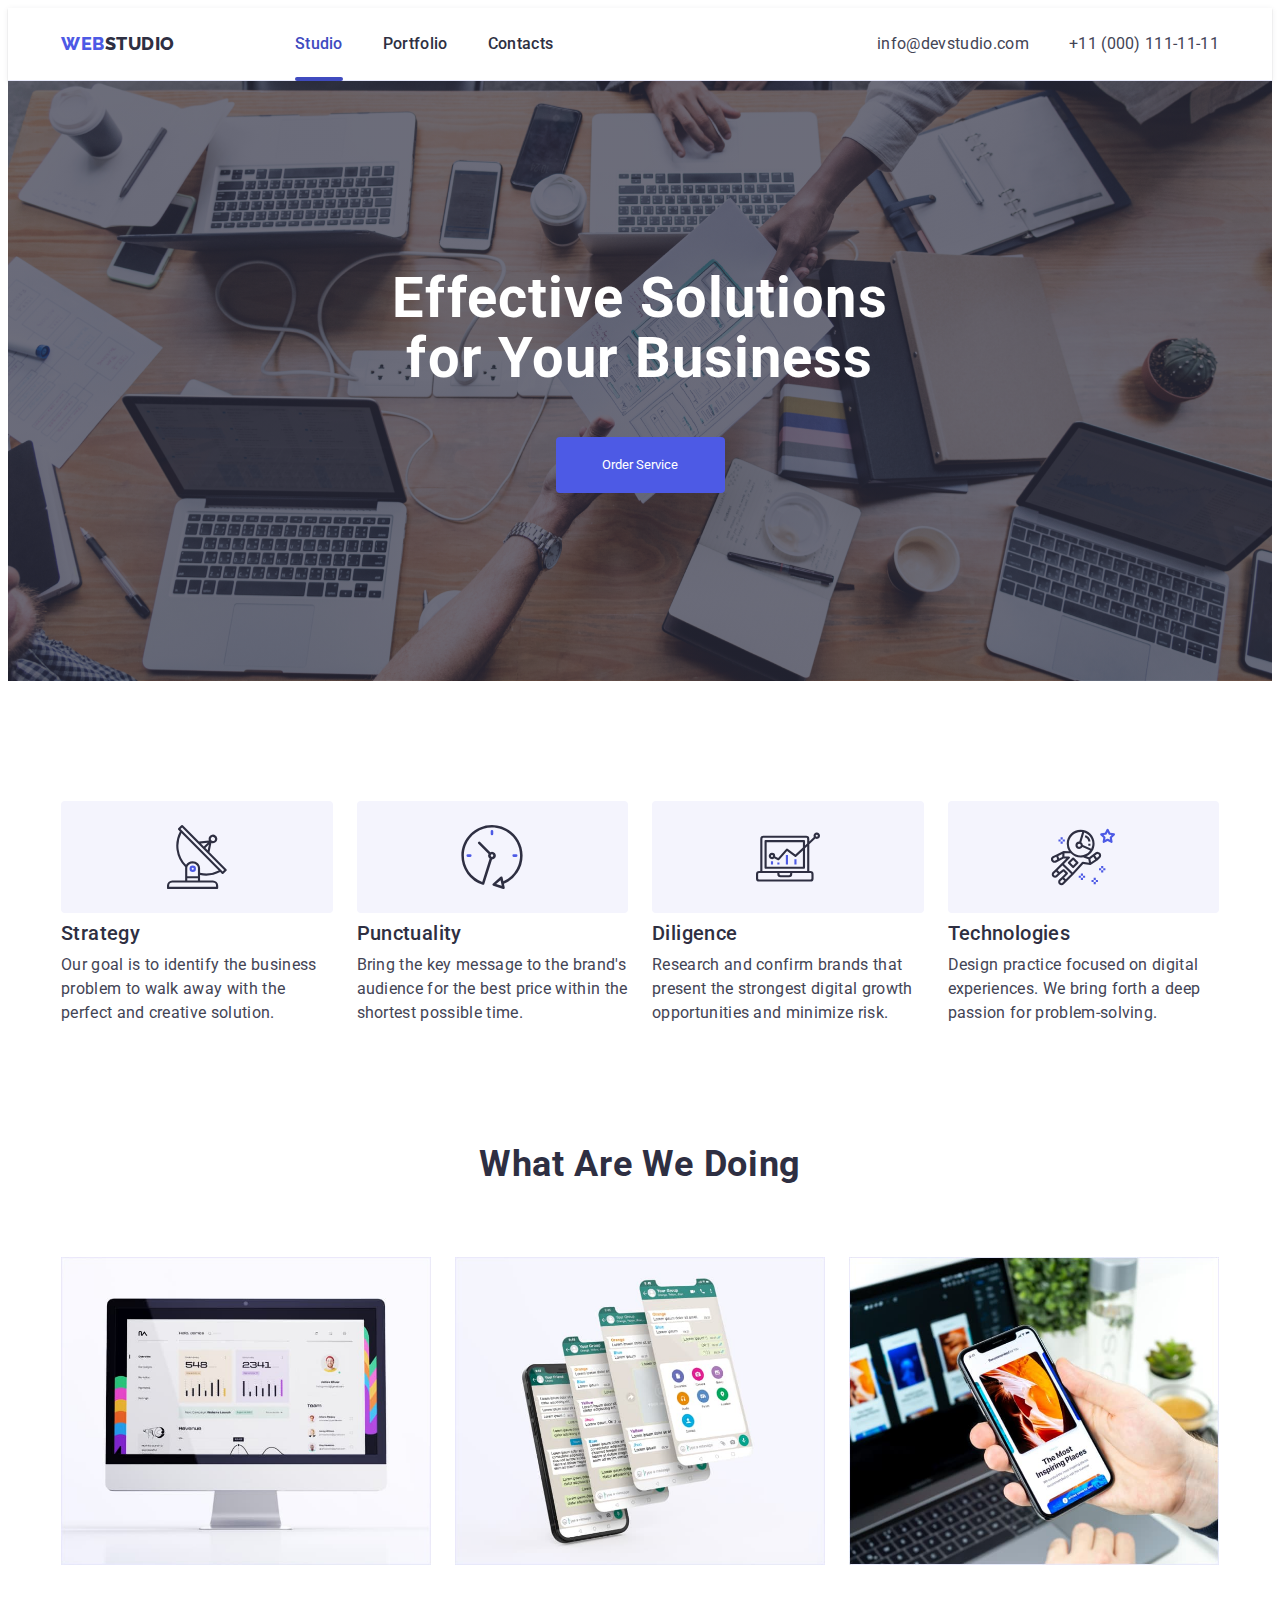
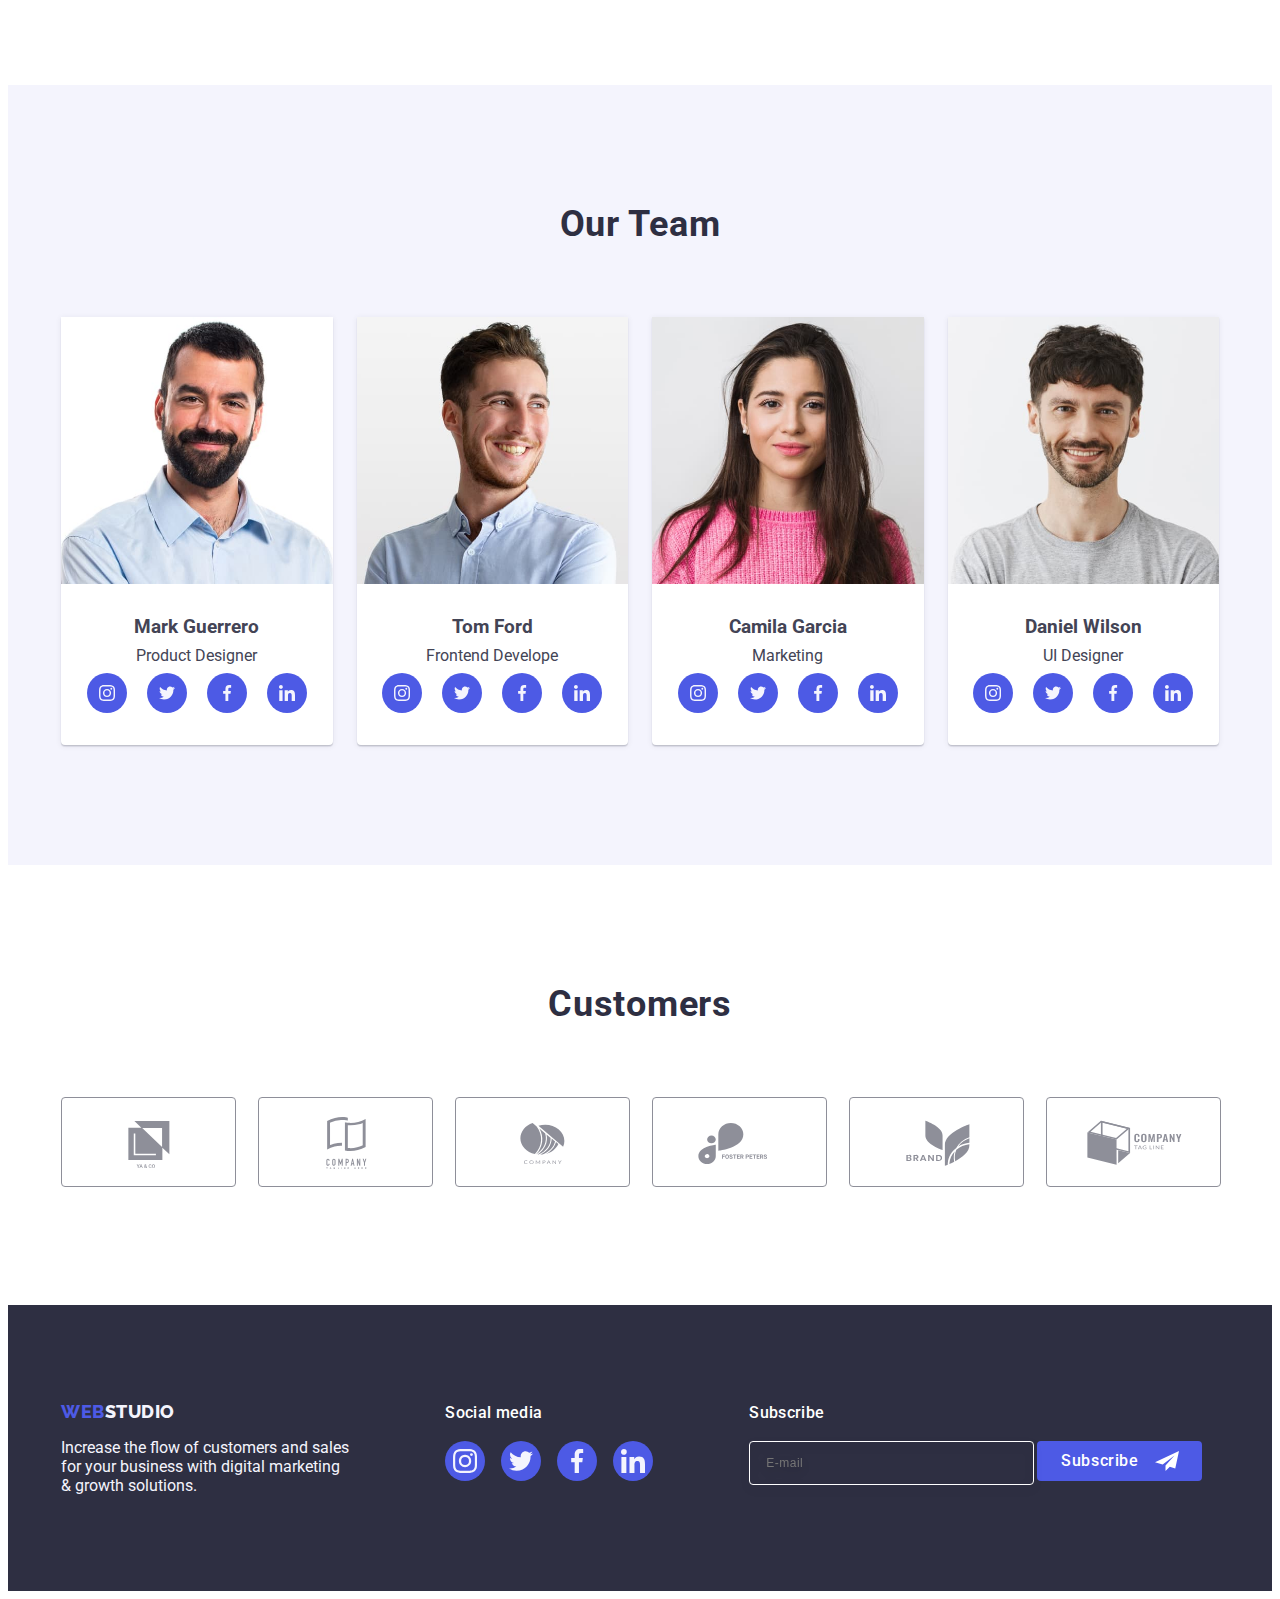
==== commit 72169b9c: "1212" ====
--- a/index.html
+++ b/index.html
@@ -4,14 +4,14 @@
     <meta charset="UTF-8" />
     <meta http-equiv="X-UA-Compatible" content="IE=edge" />
     <meta name="viewport" content="width=device-width, initial-scale=1.0" />
-
-    <title>Portfolio</title>
+    <title>Web Studio</title>
     <link rel="preconnect" href="https://fonts.googleapis.com" />
     <link rel="preconnect" href="https://fonts.gstatic.com" crossorigin />
     <link
-      href="https://fonts.googleapis.com/css2?family=Raleway:wght@800&family=Roboto:wght@400;500;700&display=swap"
+      href="https://fonts.googleapis.com/css2?family=Raleway:wght@800&amp;family=Roboto:wght@400;500;700;900&amp;display=swap"
       rel="stylesheet"
     />
+
     <link
       rel="stylesheet"
       href="https://cdnjs.cloudflare.com/ajax/libs/modern-normalize/2.0.0/modern-normalize.min.css"
@@ -26,59 +26,64 @@
     />
   </head>
   <body>
-    <!-- Шапка сторінки -->
+    
     <header class="header">
       <div class="container header-container">
+        <!-- logo -->
+
         <nav class="header-navigation">
           <a class="header-logo link" href="./index.html"
-            >Web<span class="header-logo-web">Studio</span></a
+            >Web<span class="header-logo-span">Studio</span></a
           >
-          <div class="header-three">
-            <ul class="header-list list">
-              <li class="header-item">
-                <a class="header-link header-line link" href="./index.html"
+          <div class="header-2">
+            <ul class="nav-list list">
+              <li class="nav-items">
+                <a class="nav-link header-link link" href="./index.html"
                   >Studio</a
                 >
               </li>
-              <li class="header-item">
-                <a class="header-link link" href="./portfolio.html"
+              <li class="nav-items">
+                <a class="nav-link link" href="./portfolio.html"
                   >Portfolio</a
                 >
               </li>
-              <li class="header-item">
-                <a class="header-link link" href="">Contacts</a>
+              <li class="nav-items">
+                <a class="nav-link link" href="">Contacts</a>
               </li>
             </ul>
           </div>
         </nav>
 
+<!-- Contacts -->
+
         <address class="header-address">
-          <ul class="header-list-address list">
-            <li class="header-item-email">
-              <a class="link item-text" href="mailto:info@devstudio.com"
+          <ul class="address-items list">
+            <li class="header-email">
+              <a class="address-link link" href="mailto:info@devstudio.com"
                 >info@devstudio.com</a
               >
             </li>
             <li class="header-item-tel">
-              <a class="link item-text" href="tel:+110001111111"
+              <a class="address-link link" href="tel:+110001111111"
                 >+11 (000) 111-11-11</a
               >
             </li>
           </ul>
         </address>
-        <!-- __________________________mobile_________________________ -->
+
+        <!-- mob -->
         <button type="button" class="menu-open-btn-but js-open-menu">
           <svg class="menu-open-btn-icon" width="32" height="32">
-            <use href="./images/icons.svg#icon-menu-hamburger"></use>
+            <use href="./images/icons-menu.svg#icon-menu"></use>
           </svg>
         </button>
       </div>
-      <!-- _________________________________________________________________ -->
+
       <div class="mode-menu js-menu-container">
         <div class="mode-menu-container">
           <button type="button" class="mode-close js-close-menu">
             <svg class="modal-soc-icon" width="8" height="8">
-              <use href="./images/icons.svg#icon-close-modal"></use>
+              <use href="./images/close-modal.svg#icon-close-modal"></use>
             </svg>
           </button>
           <ul class="mode-menu-list list">
@@ -126,7 +131,7 @@
                 rel="noopener noreferrer"
               >
                 <svg class="team-soc-icon" width="24" height="24">
-                  <use href="./images/icons.svg#icon-instagram"></use>
+                  <use href="./images/icons-social.svg#icon-instagram-2"></use>
                 </svg>
               </a>
             </li>
@@ -138,7 +143,7 @@
                 rel="noopener noreferrer"
               >
                 <svg class="team-soc-icon" width="24" height="24">
-                  <use href="./images/icons.svg#icon-twitter"></use>
+                  <use href="./images/icons-social.svg#icon-twitter-1"></use>
                 </svg>
               </a>
             </li>
@@ -150,7 +155,7 @@
                 rel="noopener noreferrer"
               >
                 <svg class="team-soc-icon" width="24" height="24">
-                  <use href="./images/icons.svg#icon-facebook"></use>
+                  <use href="./images/icons-social.svg#icon-facebook-1"></use>
                 </svg>
               </a>
             </li>
@@ -163,7 +168,7 @@
               >
                 <svg class="team-soc-icon" width="24" height="24">
                   <use
-                    href="./images/icons.svg#icon-linkedin"
+                    href="./images/icons-social.svg#icon-linkedin-1"
                     class="use"
                   ></use>
                 </svg>
@@ -174,66 +179,67 @@
       </div>
     </header>
 
-    <!-- Унікальний контент сторінки -->
-    <main>
-      <section class="hero">
+   
+    <main class="main">
+      <!-- Portfolio -->
+      <section class="section-hero">
         <div class="container hero-container">
-          <h1 class="hero-title">Effective Solutions for Your Business</h1>
-
-          <button type="button" class="hero-btn btn" data-modal-open>
-            Order Service
-          </button>
+          <h1 class="hero-header">Effective Solutions for Your Business</h1>
+
+          <button class="header-button" type="button" data-modal-open>Order Service</button>
         </div>
       </section>
 
-      <section class="strategy">
-        <div class="container strategy-div">
-          <h2 hidden class="strategy-title visually-hidden">that we can</h2>
-          <ul class="strategy-list list">
-            <li class="strategy-item">
+<!-- Gallery  -->
+
+      <section class="section-feature">
+        <div class="container container-svg">
+          <h2 hidden class="visually-hidden">Strategy, Punctuality, Diligence, Technologies</h2>
+          <ul class="feature list">
+            <li class="feature-item">
               <div class="stratege-cont">
                 <svg class="strategy-icon" width="64" height="64">
-                  <use href="./images/icons.svg#icon-Group"></use>
+                  <use href="./images/icons.svg#icon-antenna-1"></use>
                 </svg>
               </div>
-              <h3 class="strategy-item-title">Strategy</h3>
-              <p class="strategy-item-text item-text">
+              <h3 class="feature-header">Strategy</h3>
+              <p class="feature-paragraf item-text">
                 Our goal is to identify the business problem to walk away with
                 the perfect and creative solution.
               </p>
             </li>
-            <li class="strategy-item">
+            <li class="feature-item">
               <div class="stratege-cont">
                 <svg class="strategy-icon" width="64" height="64">
-                  <use href="./images/icons.svg#icon-clock"></use>
+                  <use href="./images/icons.svg#icon-clock-1"></use>
                 </svg>
               </div>
-              <h3 class="strategy-item-title">Punctuality</h3>
-              <p class="strategy-item-text item-text">
+              <h3 class="feature-header">Punctuality</h3>
+              <p class="feature-paragraf item-text">
                 Bring the key message to the brand's audience for the best price
                 within the shortest possible time.
               </p>
             </li>
-            <li class="strategy-item">
+            <li class="feature-item">
               <div class="stratege-cont">
                 <svg class="strategy-icon" width="64" height="64">
-                  <use href="./images/icons.svg#icon-diagram"></use>
+                  <use href="./images/icons.svg#icon-diagram-1"></use>
                 </svg>
               </div>
-              <h3 class="strategy-item-title">Diligence</h3>
-              <p class="strategy-item-text item-text">
+              <h3 class="feature-header">Diligence</h3>
+              <p class="feature-paragraf item-text">
                 Research and confirm brands that present the strongest digital
                 growth opportunities and minimize risk.
               </p>
             </li>
-            <li class="strategy-item">
+            <li class="feature-item">
               <div class="stratege-cont">
                 <svg class="strategy-icon" width="64" height="64">
-                  <use href="./images/icons.svg#icon-astronaut"></use>
+                  <use href="./images/icons.svg#icon-astronaut-1"></use>
                 </svg>
               </div>
-              <h3 class="strategy-item-title">Technologies</h3>
-              <p class="strategy-item-text item-text">
+              <h3 class="feature-header">Technologies</h3>
+              <p class="feature-paragraf item-text">
                 Design practice focused on digital experiences. We bring forth a
                 deep passion for problem-solving.
               </p>
@@ -242,34 +248,37 @@
         </div>
       </section>
 
-      <section class="foto">
+
+
+
+      <!-- About work -->
+      <section class="section-works">
         <div class="container foto-container">
-          <h2 class="foto-title section-text">What are we doing</h2>
-
-          <ul class="foto-list list">
-            <li class="foto-item">
+          <h2 class="foto-title items-header">What are we doing</h2>
+          <ul class="works-item list">
+            <li class="works-communication">
               <img
-                srcset="./images/img-1-2x.jpg 2x"
+                srcset="./images/img-1-2x.jpg"
                 src="./images/img-1.jpg"
-                alt="electrical engineering"
+                alt="computer"
                 width="360"
                 height="300"
               />
             </li>
-            <li class="foto-item">
+            <li class="works-communication">
               <img
-                srcset="./images/img-2-2x.jpg 2x"
+                srcset="./images/img-2-2x.jpg"
                 src="./images/img-2.jpg"
-                alt="electrical engineering"
+                alt="phone"
                 width="360"
                 height="300"
               />
             </li>
-            <li class="foto-item">
+            <li class="works-communication">
               <img
-                srcset="./images/img-3-2x.jpg 2x"
+                srcset="./images/img-3-2x.jpg"
                 src="./images/img-3.jpg"
-                alt="electrical engineering"
+                alt="phone and laptop"
                 width="360"
                 height="300"
               />
@@ -278,22 +287,24 @@
         </div>
       </section>
 
-      <section class="team">
+
+<!-- Our team sec 4-->
+      <section class="section-team">
         <div class="container team-container">
-          <h2 class="team-title section-text">Our Team</h2>
-
-          <ul class="team-list list">
-            <li class="team-item">
+          <h2 class="item-header section-text">Our Team</h2>
+
+          <ul class="crew-list list">
+            <li class="crew-item">
               <img
-                srcset="./images/img-4-2x.jpg 2x"
+                srcset="./images/img-4-2x.jpg"
                 src="./images/img-4.jpg"
-                alt="Workers"
+                alt="Mark's photo"
                 width="264"
                 height="260"
               />
-              <div class="tim-text">
-                <h3 class="tim-item-title">Mark Guerrero</h3>
-                <p class="team-title-text item-text">Product Designer</p>
+              <div class="image-name">
+                <h3 class="crew-name">Mark Guerrero</h3>
+                <p class="crew-work item-text">Product Designer</p>
                 <ul class="team-soc-list list">
                   <li class="team-soc-item">
                     <a
@@ -304,7 +315,7 @@
                     >
                       <svg class="team-soc-icon" width="16" height="16">
                         <use
-                          href="./images/icons.svg#icon-instagram"
+                          href="./images/icons-social.svg#icon-instagram-2"
                           class="use"
                         ></use>
                       </svg>
@@ -318,48 +329,48 @@
                       rel="noopener noreferrer"
                     >
                       <svg class="team-soc-icon" width="16" height="16">
-                        <use href="./images/icons.svg#icon-twitter"></use>
-                      </svg>
-                    </a>
-                  </li>
-                  <li class="team-soc-item">
-                    <a
-                      href=""
-                      class="team-soc-link link"
-                      target="_blank"
-                      rel="noopener noreferrer"
-                    >
-                      <svg class="team-soc-icon" width="16" height="16">
-                        <use href="./images/icons.svg#icon-facebook"></use>
-                      </svg>
-                    </a>
-                  </li>
-                  <li class="team-soc-item">
-                    <a
-                      href=""
-                      class="team-soc-link link"
-                      target="_blank"
-                      rel="noopener noreferrer"
-                    >
-                      <svg class="team-soc-icon" width="16" height="16">
-                        <use href="./images/icons.svg#icon-linkedin"></use>
+                        <use href="./images/icons-social.svg#icon-twitter-1"></use>
+                      </svg>
+                    </a>
+                  </li>
+                  <li class="team-soc-item">
+                    <a
+                      href=""
+                      class="team-soc-link link"
+                      target="_blank"
+                      rel="noopener noreferrer"
+                    >
+                      <svg class="team-soc-icon" width="16" height="16">
+                        <use href="./images/icons-social.svg#icon-facebook-1"></use>
+                      </svg>
+                    </a>
+                  </li>
+                  <li class="team-soc-item">
+                    <a
+                      href=""
+                      class="team-soc-link link"
+                      target="_blank"
+                      rel="noopener noreferrer"
+                    >
+                      <svg class="team-soc-icon" width="16" height="16">
+                        <use href="./images/icons-social.svg#icon-linkedin-1"></use>
                       </svg>
                     </a>
                   </li>
                 </ul>
               </div>
             </li>
-            <li class="team-item">
+            <li class="crew-item list">
               <img
-                srcset="./images/img-5-2x.jpg 2x"
+                srcset="./images/img-5-2x.jpg"
                 src="./images/img-5.jpg"
-                alt="Workers"
+                alt="Tom's photo"
                 width="264"
                 height="260"
               />
-              <div class="tim-text">
-                <h3 class="tim-item-title">Tom Ford</h3>
-                <p class="team-title-text item-text">Frontend Developer</p>
+              <div class="image-name">
+                <h3 class="crew-name">Tom Ford</h3>
+                <p class="crew-work item-text">Frontend Develope</p>
                 <ul class="team-soc-list list">
                   <li class="team-soc-item">
                     <a
@@ -368,61 +379,63 @@
                       target="_blank"
                       rel="noopener noreferrer"
                     >
-                      <svg class="team-soc-icon" width="16" height="16">
-                        <use href="./images/icons.svg#icon-instagram"></use>
-                      </svg>
-                    </a>
-                  </li>
-                  <li class="team-soc-item">
-                    <a
-                      href=""
-                      class="team-soc-link link"
-                      target="_blank"
-                      rel="noopener noreferrer"
-                    >
-                      <svg class="team-soc-icon" width="16" height="16">
-                        <use href="./images/icons.svg#icon-twitter"></use>
-                      </svg>
-                    </a>
-                  </li>
-                  <li class="team-soc-item">
-                    <a
-                      href=""
-                      class="team-soc-link link"
-                      target="_blank"
-                      rel="noopener noreferrer"
-                    >
-                      <svg class="team-soc-icon" width="16" height="16">
-                        <use href="./images/icons.svg#icon-facebook"></use>
-                      </svg>
-                    </a>
-                  </li>
-                  <li class="team-soc-item">
-                    <a
-                      href=""
-                      class="team-soc-link link"
-                      target="_blank"
-                      rel="noopener noreferrer"
-                    >
-                      <svg class="team-soc-icon" width="16" height="16">
-                        <use href="./images/icons.svg#icon-linkedin"></use>
+              
+                      <svg class="team-soc-icon" width="16" height="16">
+                        <use href="./images/icons-social.svg#icon-instagram-2"></use>
+                      </svg>
+                    </a>
+                  </li>
+                  <li class="team-soc-item">
+                    <a
+                      href=""
+                      class="team-soc-link link"
+                      target="_blank"
+                      rel="noopener noreferrer"
+                    >
+                      <svg class="team-soc-icon" width="16" height="16">
+                        <use href="./images/icons-social.svg#icon-twitter-1"></use>
+                      </svg>
+                    </a>
+                  </li>
+                  <li class="team-soc-item">
+                    <a
+                      href=""
+                      class="team-soc-link link"
+                      target="_blank"
+                      rel="noopener noreferrer"
+                    >
+                      <svg class="team-soc-icon" width="16" height="16">
+                        <use href="./images/icons-social.svg#icon-facebook-1"></use>
+                      </svg>
+                    </a>
+                  </li>
+                  <li class="team-soc-item">
+                    <a
+                      href=""
+                      class="team-soc-link link"
+                      target="_blank"
+                      rel="noopener noreferrer"
+                    >
+                      <svg class="team-soc-icon" width="16" height="16">
+                        <use href="./images/icons-social.svg#icon-linkedin-1"></use>
                       </svg>
                     </a>
                   </li>
                 </ul>
               </div>
             </li>
-            <li class="team-item">
+
+            <li class="crew-item list">
               <img
-                srcset="./images/img-6-2x.jpg 2x"
+                srcset="./images/img-6-2x.jpg"
                 src="./images/img-6.jpg"
-                alt="Workers"
+                alt="Camila's photo"
                 width="264"
                 height="260"
               />
-              <div class="tim-text">
-                <h3 class="tim-item-title">Camila Garcia</h3>
-                <p class="team-title-text item-text">Marketing</p>
+              <div class="image-name">
+                <h3 class="crew-name">Camila Garcia</h3>
+                <p class="crew-work item-text">Marketing</p>
                 <ul class="team-soc-list list">
                   <li class="team-soc-item">
                     <a
@@ -431,61 +444,63 @@
                       target="_blank"
                       rel="noopener noreferrer"
                     >
-                      <svg class="team-soc-icon" width="16" height="16">
-                        <use href="./images/icons.svg#icon-instagram"></use>
-                      </svg>
-                    </a>
-                  </li>
-                  <li class="team-soc-item">
-                    <a
-                      href=""
-                      class="team-soc-link link"
-                      target="_blank"
-                      rel="noopener noreferrer"
-                    >
-                      <svg class="team-soc-icon" width="16" height="16">
-                        <use href="./images/icons.svg#icon-twitter"></use>
-                      </svg>
-                    </a>
-                  </li>
-                  <li class="team-soc-item">
-                    <a
-                      href=""
-                      class="team-soc-link link"
-                      target="_blank"
-                      rel="noopener noreferrer"
-                    >
-                      <svg class="team-soc-icon" width="16" height="16">
-                        <use href="./images/icons.svg#icon-facebook"></use>
-                      </svg>
-                    </a>
-                  </li>
-                  <li class="team-soc-item">
-                    <a
-                      href=""
-                      class="team-soc-link link"
-                      target="_blank"
-                      rel="noopener noreferrer"
-                    >
-                      <svg class="team-soc-icon" width="16" height="16">
-                        <use href="./images/icons.svg#icon-linkedin"></use>
+            
+                      <svg class="team-soc-icon" width="16" height="16">
+                        <use href="./images/icons-social.svg#icon-instagram-2"></use>
+                      </svg>
+                    </a>
+                  </li>
+                  <li class="team-soc-item">
+                    <a
+                      href=""
+                      class="team-soc-link link"
+                      target="_blank"
+                      rel="noopener noreferrer"
+                    >
+                      <svg class="team-soc-icon" width="16" height="16">
+                        <use href="./images/icons-social.svg#icon-twitter-1"></use>
+                      </svg>
+                    </a>
+                  </li>
+                  <li class="team-soc-item">
+                    <a
+                      href=""
+                      class="team-soc-link link"
+                      target="_blank"
+                      rel="noopener noreferrer"
+                    >
+                      <svg class="team-soc-icon" width="16" height="16">
+                        <use href="./images/icons-social.svg#icon-facebook-1"></use>
+                      </svg>
+                    </a>
+                  </li>
+                  <li class="team-soc-item">
+                    <a
+                      href=""
+                      class="team-soc-link link"
+                      target="_blank"
+                      rel="noopener noreferrer"
+                    >
+                      <svg class="team-soc-icon" width="16" height="16">
+                        <use href="./images/icons-social.svg#icon-linkedin-1"></use>
                       </svg>
                     </a>
                   </li>
                 </ul>
               </div>
             </li>
-            <li class="team-item">
+
+            <li class="crew-item list">
               <img
-                srcset="./images/img-7-2x.jpg 2x"
+                srcset="./images/img-7-2x.jpg"
                 src="./images/img-7.jpg"
-                alt="Workers"
+                alt="Daniel's photo"
                 width="264"
                 height="260"
               />
-              <div class="tim-text">
-                <h3 class="tim-item-title">Daniel Wilson</h3>
-                <p class="team-title-text item-text">UI Designer</p>
+              <div class="image-name">
+                <h3 class="crew-name">Daniel Wilson</h3>
+                <p class="crew-work item-text">UI Designer</p>
                 <ul class="team-soc-list list">
                   <li class="team-soc-item">
                     <a
@@ -494,44 +509,45 @@
                       target="_blank"
                       rel="noopener noreferrer"
                     >
-                      <svg class="team-soc-icon" width="16" height="16">
-                        <use href="./images/icons.svg#icon-instagram"></use>
-                      </svg>
-                    </a>
-                  </li>
-                  <li class="team-soc-item">
-                    <a
-                      href=""
-                      class="team-soc-link link"
-                      target="_blank"
-                      rel="noopener noreferrer"
-                    >
-                      <svg class="team-soc-icon" width="16" height="16">
-                        <use href="./images/icons.svg#icon-twitter"></use>
-                      </svg>
-                    </a>
-                  </li>
-                  <li class="team-soc-item">
-                    <a
-                      href=""
-                      class="team-soc-link link"
-                      target="_blank"
-                      rel="noopener noreferrer"
-                    >
-                      <svg class="team-soc-icon" width="16" height="16">
-                        <use href="./images/icons.svg#icon-facebook"></use>
-                      </svg>
-                    </a>
-                  </li>
-                  <li class="team-soc-item">
-                    <a
-                      href=""
-                      class="team-soc-link link"
-                      target="_blank"
-                      rel="noopener noreferrer"
-                    >
-                      <svg class="team-soc-icon" width="16" height="16">
-                        <use href="./images/icons.svg#icon-linkedin"></use>
+            
+                      <svg class="team-soc-icon" width="16" height="16">
+                        <use href="./images/icons-social.svg#icon-instagram-2"></use>
+                      </svg>
+                    </a>
+                  </li>
+                  <li class="team-soc-item">
+                    <a
+                      href=""
+                      class="team-soc-link link"
+                      target="_blank"
+                      rel="noopener noreferrer"
+                    >
+                      <svg class="team-soc-icon" width="16" height="16">
+                        <use href="./images/icons-social.svg#icon-twitter-1"></use>
+                      </svg>
+                    </a>
+                  </li>
+                  <li class="team-soc-item">
+                    <a
+                      href=""
+                      class="team-soc-link link"
+                      target="_blank"
+                      rel="noopener noreferrer"
+                    >
+                      <svg class="team-soc-icon" width="16" height="16">
+                        <use href="./images/icons-social.svg#icon-facebook-1"></use>
+                      </svg>
+                    </a>
+                  </li>
+                  <li class="team-soc-item">
+                    <a
+                      href=""
+                      class="team-soc-link link"
+                      target="_blank"
+                      rel="noopener noreferrer"
+                    >
+                      <svg class="team-soc-icon" width="16" height="16">
+                        <use href="./images/icons-social.svg#icon-linkedin-1"></use>
                       </svg>
                     </a>
                   </li>
@@ -544,47 +560,47 @@
 
       <section class="test">
         <div class="container test-container">
-          <h2 class="test-h section-text">Customers</h2>
+          <h2 class="test-m section-text">Customers</h2>
           <ul class="test-list list">
             <li class="test-item">
               <a href="" class="test-link link">
                 <svg class="test-icon" width="104" height="56">
-                  <use href="./images/icons.svg#icon-logo"></use>
+                  <use href="./images/icons-media.svg#icon-Logo-1"></use>
                 </svg>
               </a>
             </li>
             <li class="test-item">
               <a href="" class="test-link link">
                 <svg class="test-icon" width="104" height="56">
-                  <use href="./images/icons.svg#icon-logo-1"></use>
+                  <use href="./images/icons-media.svg#icon-Logo-2"></use>
                 </svg>
               </a>
             </li>
             <li class="test-item">
               <a href="" class="test-link link">
                 <svg class="test-icon" width="104" height="56">
-                  <use href="./images/icons.svg#icon-logo-2"></use>
+                  <use href="./images/icons-media.svg#icon-Logo-3"></use>
                 </svg>
               </a>
             </li>
             <li class="test-item">
               <a href="" class="test-link link">
                 <svg class="test-icon" width="104" height="56">
-                  <use href="./images/icons.svg#icon-logo-3"></use>
+                  <use href="./images/icons-media.svg#icon-Logo-4"></use>
                 </svg>
               </a>
             </li>
             <li class="test-item">
               <a href="" class="test-link link">
                 <svg class="test-icon" width="104" height="56">
-                  <use href="./images/icons.svg#icon-logo-4"></use>
+                  <use href="./images/icons-media.svg#icon-Logo-5"></use>
                 </svg>
               </a>
             </li>
             <li class="test-item">
               <a href="" class="test-link link">
                 <svg class="test-icon" width="104" height="56">
-                  <use href="./images/icons.svg#icon-logo-5"></use>
+                  <use href="./images/icons-media.svg#icon-Logo-6"></use>
                 </svg>
               </a>
             </li>
@@ -593,13 +609,13 @@
       </section>
     </main>
 
-    <!-- Підвал сторінки -->
+
     <footer class="footer">
       <div class="container footer-container">
-        <div class="footer-one">
+        <div class="footer-1">
           <div class="footer-div">
             <a class="footer-logo link" href="./index.html"
-              >Web<span class="footer-logo-web">Studio</span></a
+              >Web<span class="footer-logo-span">Studio</span></a
             >
             <p class="footer-item-text item-text">
               Increase the flow of customers and sales for your business with
@@ -618,7 +634,7 @@
                 rel="noopener noreferrer"
               >
                 <svg class="team-soc-icon" width="24" height="24">
-                  <use href="./images/icons.svg#icon-instagram"></use>
+                  <use href="./images/icons-social.svg#icon-instagram-2"></use>
                 </svg>
               </a>
             </li>
@@ -630,7 +646,7 @@
                 rel="noopener noreferrer"
               >
                 <svg class="team-soc-icon" width="24" height="24">
-                  <use href="./images/icons.svg#icon-twitter"></use>
+                  <use href="./images/icons-social.svg#icon-twitter-1"></use>
                 </svg>
               </a>
             </li>
@@ -642,7 +658,7 @@
                 rel="noopener noreferrer"
               >
                 <svg class="team-soc-icon" width="24" height="24">
-                  <use href="./images/icons.svg#icon-facebook"></use>
+                  <use href="./images/icons-social.svg#icon-facebook-1"></use>
                 </svg>
               </a>
             </li>
@@ -654,7 +670,7 @@
                 rel="noopener noreferrer"
               >
                 <svg class="team-soc-icon" width="24" height="24">
-                  <use href="./images/icons.svg#icon-linkedin"></use>
+                  <use href="./images/icons-social.svg#icon-linkedin-1"></use>
                 </svg>
               </a>
             </li>
@@ -676,9 +692,11 @@
 
               <div class="btn-footer">
                 <button type="submit" class="subscribe-btn btn">
+
+
                   Subscribe
                   <svg class="footer-icon" width="24" height="24">
-                    <use href="./images/icons.svg#icon-footer-svg"></use>
+                    <use href="./images/icons-person.svg#icon-flight"></use>
                   </svg>
                 </button>
               </div>
@@ -692,7 +710,7 @@
       <div class="modal">
         <button type="button" class="modal-close" data-modal-close>
           <svg class="modal-soc-icon" width="8" height="8">
-            <use href="./images/icons.svg#icon-close-modal"></use>
+            <use href="./images/close-modal.svg#icon-close-modal"></use>
           </svg>
         </button>
         <p class="modal-title">Leave your contacts and we will call you back</p>
@@ -709,7 +727,7 @@
                 required
               />
               <svg class="modal-icon" width="18" height="24">
-                <use href="./images/icons.svg#icon-person-input"></use>
+                <use href="./images/icons-person.svg#icon-person"></use>
               </svg>
             </div>
           </div>
@@ -725,7 +743,7 @@
                 required
               />
               <svg class="modal-icon" width="18" height="24">
-                <use href="./images/icons.svg#icon-phone-input"></use>
+                <use href="./images/icons-person.svg#icon-phone"></use>
               </svg>
             </div>
           </div>
@@ -741,7 +759,7 @@
                 required
               />
               <svg class="modal-icon" width="18" height="24">
-                <use href="./images/icons.svg#icon-email-input"></use>
+                <use href="./images/icons-person.svg#icon-email"></use>
               </svg>
             </div>
           </div>
@@ -767,7 +785,7 @@
             <label for="user-privacy" class="check-text">
               <span class="span-privace">
                 <svg class="check-icon" width="10" height="8">
-                  <use href="./images/icons.svg#icon-check"></use>
+                  <use href="./images/icons-person.svg#icon-check"></use>
                 </svg>
               </span>
               I accept the terms and conditions of the
--- a/css/styles.css
+++ b/css/styles.css
@@ -12,74 +12,204 @@
 	--color-white: #ffffff;
 	--color-dairy: #fcfcfc;
     --body-color: #ffffff;
-}
-    
-body {
-    font-family: "Roboto", sans-serif;
+	--first-title-color: #434455;
+	--second-title-color: #2e2f42;
+  }
+  
+  body {
+	font-family: "Roboto", sans-serif;
+	color: #434455;
+	background-color: #ffffff;
+  }
+  
+
+  p,
+  h1,
+  h2,
+  h3,
+  h4,
+  h5,
+  h6 {
+	margin: 0;
+  }
+  
+  ul {
+	margin: 0;
+	padding: 0;
+  }
+  
+  img {
+	display: block;
+	width: 100%;
+	max-width: 100%;
+	height: auto;
+  }
+  
+  .btn {
+	font-family: "Roboto";
+	font-style: normal;
+	font-weight: 500;
+	font-size: 16px;
+	line-height: 1.5;
+	display: flex;
+	align-items: center;
+	text-align: center;
+	letter-spacing: 0.04em;
+	cursor: pointer;
+  }
+  
+  .nav-link:hover,
+  .nav-link:focus {
+	color: #404bbf;
+  }
+  .btn:hover,
+  .btn-link:focus {
+	background-color: #404bbf;
+	color: #ffffff;
+  }
+  
+  .address-link {
+	font-weight: 400;
 	font-size: 16px;
 	line-height: 1.5;
 	letter-spacing: 0.02em;
-    color: var(--color-slate);
-    background-color: var(--body-color);
-}
+	color: #434455;
+	transition: color 250ms cubic-bezier(0.4, 0, 0.2, 1);
+  }
+  .address-link:hover {
+	color: #404bbf;
+  }
+  .address-link:focus {
+	color: #404bbf;
+  }
+  
+  .items-header {
+	font-weight: 700;
+	font-size: 36px;
+	line-height: 1.11;
+	text-align: center;
+	letter-spacing: 0.02em;
+	text-transform: capitalize;
+  }
+  .feature-header {
+	font-weight: 500;
+	font-size: 20px;
+	line-height: 1.2;
+	letter-spacing: 0.02em;
+	color: #2e2f42;
+  }
+  .list {
+	list-style: none;
+  }
+  
+  .link {
+	text-decoration: none;
+  }
+  
+  .section-text {
+	font-weight: 700;
+	font-size: 36px;
+	line-height: 1.11;
+	text-align: center;
+	letter-spacing: 0.02em;
+	text-transform: capitalize;
+  }
 
-p, h1, h2, h3, h4, h5, h6 {
-	margin: 0;
-}
+  .visually-hidden {
+	position: absolute;
+	width: 1px;
+	height: 1px;
+	margin: -1px;
+	border: 0;
+	padding: 0;
+	white-space: nowrap;
+	clip-path: inset(100%);
+	clip: rect(0 0 0 0);
+	overflow: hidden;
+  }
+  
 
-ul, ol {
-margin: 0;
-padding: 0;
-}
 
-img{
-	display: block;
-	width: 100%;
-  max-width: 100%;
-  height: auto;
-}
-
-.header{
-    background-color: var(--color-white);
-	border-bottom: 1px solid #e7e9fc;
-	box-shadow: 0px 2px 1px rgba(46, 47, 66, 0.08),
-    0px 1px 1px rgba(46, 47, 66, 0.16), 0px 1px 6px rgba(46, 47, 66, 0.08);
-}
-
-.header-link:hover,
-.header-link:focus {
-  color: #404bbf;
-}
-
-.container {
+  .container {
 	/* width: 1158px; */
 	width: 100%;
 	padding-left: 15px;
 	padding-right: 15px;
 	margin: 0 auto;
-}
-
-.header-container {
+  }
+  
+  
+  
+  .header {
+	background: #ffffff;
+	border-bottom: 1px solid #e7e9fc;
+	box-shadow: 0px 2px 1px rgba(46, 47, 66, 0.08),
+	  0px 1px 1px rgba(46, 47, 66, 0.16), 0px 1px 6px rgba(46, 47, 66, 0.08);
+  }
+  .nav-link {
+	font-weight: 500;
+	font-size: 16px;
+	line-height: 1.5;
+	letter-spacing: 0.02em;
+	color: #2e2f42;
+  }
+  .nav-list {
+	/* display: flex; */
+	display: none;
+	gap: 40px;
+  }
+  
+  .address-items {
+	display: block;
+  }
+  
+  .header-email {
+	margin-right: 40px;
+  }
+  .header-item-tel {
+  }
+  
+  .header-navigation {
+	display: flex;
+	align-items: center;
+  }
+  
+  .header-container {
 	display: flex;
 	align-items: center;
 	padding-top: 24px;
-  padding-bottom: 24px;
-}
-
-.nav{
-	display: flex;
-	align-items: center;
-}
-
-
-
-.nav-list{
-	/* display: flex; */
-	display: block;
-	gap: 40px;
-}
-
-.header-address {
+	padding-bottom: 24px;
+  }
+  
+  
+  
+  .header-logo {
+	font-family: "Raleway", sans-serif;
+	font-style: normal;
+	font-weight: 800;
+	font-size: 18px;
+	line-height: 1.17;
+	display: flex;
+	align-items: center;
+	letter-spacing: 0.03em;
+	text-transform: uppercase;
+	color: #4d5ae5;
+  }
+  
+  .header-logo-span {
+	font-family: "Raleway";
+	font-style: normal;
+	font-weight: 800;
+	font-size: 18px;
+	line-height: 1.17;
+	display: flex;
+	align-items: center;
+	letter-spacing: 0.03em;
+	text-transform: uppercase;
+	color: #2e2f42;
+  }
+  
+  .header-address {
 	display: none;
 	font-style: normal;
 	font-weight: 400;
@@ -90,46 +220,46 @@
 	margin-left: auto;
   }
   
+  .nav-link {
+	display: block;
+	padding-top: 24px;
+	padding-bottom: 24px;
+	position: relative;
+  
+	font-weight: 500;
+  
+	line-height: 1.5;
+	letter-spacing: 0.02em;
+	position: relative;
+	transition: color 250ms cubic-bezier(0.4, 0, 0.2, 1);
+  }
+  
+  .header-link {
+	color: #404bbf;
+  }
+  
+  .header-link::after {
+	content: "";
+	position: absolute;
+	left: 0;
+	bottom: -1px;
+	width: 100%;
+	height: 4px;
+  
+	background-color: #404bbf;
+	border-radius: 2px;
+  }
+  
+  a.header-link {
+	font-weight: 500;
+  }
+  
   .header-address:hover,
   .header-address:focus {
 	color: #404bbf;
   }
-
-.address-items{
-	display: block;
-	/* gap: 40px;
-	align-items: center; */
-}
-
-.address-item{
-	/* padding: 24px 0; */
-	margin-right: 40px;
-}
-
-.address-link {
-	font-weight: 400;
-	font-size: 16px;
-	line-height: 1.5;
-	letter-spacing: 0.02em;
-	color: #434455;
-	transition: color 250ms cubic-bezier(0.4, 0, 0.2, 1);
-  }
-  .address-link:hover {
-	color: #404bbf;
-  }
-  .address-link:focus {
-	color: #404bbf;
-  }
-
-.list {
-	list-style: none;
-}
-
-.link {
-	text-decoration: none;
-}
-
-.mode-menu {
+  
+  .mode-menu {
 	display: none;
 	position: fixed;
 	top: 0;
@@ -152,15 +282,78 @@
 	padding-right: 24px;
 	padding-left: 40px;
   }
-
+  
+  
+  
+  .menu-open-btn-but {
+	display: block;
+	margin-left: auto;
+	padding: 0;
+	border: none;
+	background-color: transparent;
+  }
+  
+  .menu-open-btn-icon {
+	stroke: black;
+  }
+  
+  .mode-close {
+	width: 24px;
+	height: 24px;
+	background: #e7e9fc;
+	border: 1px solid rgba(0, 0, 0, 0.1);
+	border-radius: 50%;
+	margin-left: auto;
+	display: flex;
+	align-items: center;
+	justify-content: center;
+	top: 24px;
+	right: 24px;
+	cursor: pointer;
+	transition: background-color 250ms cubic-bezier(0.4, 0, 0.2, 1),
+	  border 250ms cubic-bezier(0.4, 0, 0.2, 1);
+  }
+  
+  .mode-close:hover {
+	background-color: #404bbf;
+	border: none;
+  }
+  .mode-close:focus {
+	background-color: #404bbf;
+	border: none;
+  }
+  .mode-close:hover {
+	fill: #ffffff;
+  }
+  .mode-close:focus {
+	fill: #ffffff;
+  }
+  
+  .mode-menu-link {
+	color: #2e2f42;
+	font-size: 36px;
+	font-family: Roboto;
+	font-weight: 700;
+	line-height: 1.11;
+	letter-spacing: 0.72px;
+	text-transform: capitalize;
+  }
+  
+  .mode-menu-link-blue {
+	color: #404bbf;
+	margin-top: 32px;
+  }
+  
+  .mode-menu-item:not(:last-child) {
+	margin-bottom: 40px;
+  }
+  
+  
+  
   .mode-menu-address {
 	font-style: normal;
   }
-
-  .mode-menu-adress-item {
-	margin-bottom: 40px;
-  }
-
+  
   .mode-menu-adress-link {
 	color: #4d5ae5;
 	font-size: 36px;
@@ -170,7 +363,9 @@
 	letter-spacing: 0.72px;
 	text-transform: capitalize;
   }
-
+  .mode-menu-adress-item {
+	margin-bottom: 40px;
+  }
   .mode-menu-item-text {
 	color: #434455;
 	font-size: 20px;
@@ -180,31 +375,247 @@
 	letter-spacing: 0.4px;
 	margin-bottom: 48px;
   }
-
   .mode-menu-item-email {
 	margin-bottom: 48px;
   }
-
+  
   .mode-soc-list {
 	display: flex;
 	/* justify-content: center; */
 	gap: calc((100% - 160px) / 4);
 	/* gap: 56px; */
   }
+ 
 
+
+
+  .section-hero {
+	background: #2e2f42;
+	/* padding-top: 188px;
+	padding-bottom: 188px; */
+	padding-top: 112px;
+	padding-bottom: 112px;
+	background-image: linear-gradient(
+		rgba(46, 47, 66, 0.7),
+		rgba(46, 47, 66, 0.7)
+	  ),
+	  url(../images/people-office-mob.jpg);
+	background-position: center;
+	background-repeat: no-repeat;
+	background-size: cover;
+  }
+  
+  @media (min-device-pixel-ratio: 2),
+	(min-resolution: 192dpi),
+	(min-resolution: 2dppx) {
+	.section-hero {
+	  background-image: linear-gradient(
+		  rgba(46, 47, 66, 0.7),
+		  rgba(46, 47, 66, 0.7)
+		),
+		url(../images/people-office-mob-2x.jpg);
+	}
+  }
+  
+  .hero-header {
+	/* font-size: 56px; */
+	font-size: 36px;
+	line-height: 1.07;
+	text-align: center;
+	letter-spacing: 0.02em;
+	color: #ffffff;
+	/* margin-bottom: 48px; */
+	margin-bottom: 72px;
+	/* max-width: 496px; */
+	max-width: 320px;
+	/* max-width: 100%; */
+  }
+  
+  .header-button {
+	font-family: "Roboto", sans-serif;
+	color: #ffffff;
+	background-color: #4d5ae5;
+	display: block;
+  
+	min-width: 169px;
+	height: 56px;
+	border: none;
+	border-radius: 4px;
+	cursor: pointer;
+	transition: background-color 250ms cubic-bezier(0.4, 0, 0.2, 1);
+  }
+  .hero-container {
+	display: flex;
+	align-items: center;
+	justify-content: center;
+	flex-direction: column;
+	/* padding: 188 472 188 472; */
+	padding: 112 54 112 54;
+  }
+  
+  .header-button:focus {
+	background-color: #404bbf;
+  }
+  
+  /*----------strategy----------*/
+  
+  .section-feature {
+	/* padding-top: 120px;
+	padding-bottom: 120px; */
+	padding-top: 96px;
+	padding-bottom: 96px;
+  }
+  
+  .container-svg {
+	display: flex;
+	flex-direction: column;
+	align-items: flex-start;
+  }
+  .about-title {
+  }
+  
+  .feature {
+	display: flex;
+	flex-wrap: wrap;
+	gap: 72px;
+  }
+  
+  .feature-item {
+	/* width: calc((100% - 72px) / 4); */
+	width: 100%;
+  }
+  
+  .feature-header {
+	margin-bottom: 8px;
+	font-weight: 700;
+	font-size: 36px;
+	line-height: 1.11;
+	text-align: center;
+  }
+  
+  .feature-paragraf {
+	color: var(--first-title-color);
+	font-weight: 500;
+	font-size: 16px;
+	line-height: 1.5;
+	letter-spacing: 0.02em;
+  }
+  
+  .stratege-cont {
+	width: 264px;
+	height: 112px;
+  
+	/* display: flex; */
+	display: none;
+	align-items: center;
+	justify-content: center;
+	background-color: #f4f4fd;
+	border-radius: 4px;
+	margin-bottom: 8px;
+  }
+  
+  
+  
+  .section-works {
+	display: none;
+	padding-bottom: 120px;
+  }
+  
+  .foto-title {
+	color: var(--second-title-color);
+	margin-bottom: 72px;
+  }
+  .works-item {
+	display: flex;
+	gap: 24px;
+  }
+  .foto-center {
+	display: flex;
+	gap: 24px;
+  }
+  
+  .works-communication {
+	display: flex;
+	gap: 24px;
+	width: calc((100% - 48px) / 3);
+  }
+  
+  
+  
+  .section-team {
+	background-color: #f4f4fd;
+	/* padding-top: 120px;
+	padding-bottom: 120px; */
+	padding-top: 96px;
+	padding-bottom: 96px;
+  }
+  
+
+  
+  .item-header {
+	color: var(--second-title-color);
+	margin-bottom: 72px;
+  }
+  
+  .team-container {
+	/* padding-left: 82px;
+	padding-right: 82px; */
+	width: 264px;
+	margin-left: auto;
+	margin-right: auto;
+  }
+  
+  .crew-list {
+	display: flex;
+	flex-wrap: wrap;
+	align-items: center;
+	gap: 72px;
+  }
+  .crew-item {
+	background-color: #ffffff;
+	/* width: calc((100% - 72px) / 4); */
+	width: 100%;
+  
+	border-radius: 0px 0px 4px 4px;
+	box-shadow: 0px 1px 6px rgba(46, 47, 66, 0.08),
+	  0px 1px 1px rgba(46, 47, 66, 0.16), 0px 2px 1px rgba(46, 47, 66, 0.08);
+  }
+  .crew-work {
+	color: var(--first-title-color);
+	text-align: center;
+	margin-bottom: 8px;
+  }
+  
+  .image-name {
+	padding: 32px 16px 32px;
+  }
+  
+  .crew-name {
+	text-align: center;
+	margin-bottom: 8px;
+  }
+  
+  .team-item-title {
+	font-weight: 500;
+	font-size: 20px;
+	line-height: 1.2;
+	text-align: center;
+	letter-spacing: 0.02em;
+	color: var(--second-title-color);
+  }
+  
   .team-soc-list {
 	display: flex;
 	justify-content: center;
 	/* gap: 24px; */
 	gap: calc((100% - 160px) / 4);
   }
-
+  
   .team-soc-item {
 	width: 40px;
 	height: 40px;
 	transition: background-color 250ms cubic-bezier(0.4, 0, 0.2, 1);
   }
-
   .team-soc-link {
 	width: 100%;
 	height: 100%;
@@ -221,206 +632,626 @@
   .team-soc-link:focus {
 	background-color: #404bbf;
   }
-
   .team-soc-icon {
 	fill: #f4f4fd;
   }
+  
 
+  
+  .test {
+	/* padding-top: 120px;
+	padding-bottom: 120px; */
+	padding-top: 96px;
+	padding-bottom: 96px;
+  }
+  
+  .test-m {
+	margin-bottom: 72px;
+	color: var(--second-title-color);
+  }
+  
+  .test-list {
+	display: flex;
+	flex-wrap: wrap;
+	gap: 72px 16px;
+  }
+  
+  .test-item {
+	width: calc((100% - 16px) / 2);
+	height: 88px;
+  }
+  
+  .test-link {
+	width: 100%;
+	height: 100%;
+	border: 1px solid #8e8f99;
+	border-radius: 4px;
+	display: flex;
+	align-items: center;
+	justify-content: center;
+	color: #8e8f99;
+	transition: border-color 250ms cubic-bezier(0.4, 0, 0.2, 1),
+	  color 250ms cubic-bezier(0.4, 0, 0.2, 1);
+  }
+  
+  .test-link:hover {
+	border-color: #404bbf;
+	color: #404bbf;
+  }
+  .test-link:focus {
+	border-color: #404bbf;
+	color: #404bbf;
+  }
+  
+  .test-icon {
+	fill: currentColor;
+  }
+  
+  /*---------footer----------*/
+  
+  .footer {
+	background-color: #2e2f42;
+	/* padding-top: 100px;
+	padding-bottom: 100px; */
+	padding-top: 96px;
+	padding-bottom: 96px;
+	/* display: flex;
+	flex-direction: column;
+	align-items: center;
+	gap: 16px; */
+  }
+  
+  
+  .footer-logo {
+	/* width: 100%; */
+	font-family: "Raleway", sans-serif;
+	font-style: normal;
+	font-weight: 800;
+	font-size: 18px;
+	line-height: 1.17;
+	/* display: flex;
+	align-items: center; */
+	letter-spacing: 0.03em;
+	text-transform: uppercase;
+	color: #4d5ae5;
+  }
+  
+  .footer-logo-span {
+	font-family: "Raleway", sans-serif;
+	font-style: normal;
+	font-weight: 800;
+	font-size: 18px;
+	line-height: 1.17;
+	display: flex;
+	align-items: center;
+	letter-spacing: 0.03em;
+	text-transform: uppercase;
+	color: #f4f4fd;
+	display: inline-block;
+  }
+  
+  .footer-item-text {
+	color: #f4f4fd;
+  
+	max-width: 264px;
+  }
+  
+  .footer-container {
+	/* display: flex;
+	align-items: baseline; */
+	display: flex;
+	flex-direction: column;
+	align-items: center;
+	flex-wrap: nowrap;
+	gap: 72px;
+  }
+  
+  .footer-div {
+	/* margin-right: 120px; */
+	display: flex;
+	flex-direction: column;
+	align-items: center;
+	gap: 16px;
+  }
+  
+  .social-media-cont {
+	display: flex;
+	flex-direction: column;
+	align-items: center;
+	gap: 16px;
+  }
+  
+  .social-media {
+	position: absolute;
+	width: 208px;
+	height: 80px;
+  }
+  .social-media-text {
+	font-family: "Roboto";
+	font-style: normal;
+	font-weight: 500;
+	font-size: 16px;
+	line-height: 24px;
+	letter-spacing: 0.02em;
+	color: #ffffff;
+	/* margin-bottom: 16px; */
+  }
+  
+  .footer-soc-list {
+	display: flex;
+	justify-content: center;
+	gap: 16px;
+  }
+  .footer-soc-link {
+	width: 100%;
+	height: 100%;
+	background-color: #4d5ae5;
+	border-radius: 50%;
+	display: flex;
+	align-items: center;
+	justify-content: center;
+	transition: background-color 250ms cubic-bezier(0.4, 0, 0.2, 1);
+  }
+  .footer-soc-link:hover {
+	background-color: #31d0aa;
+  }
+  .footer-soc-link:focus {
+	background-color: #31d0aa;
+  }
+  
+  .footer-input {
+	/* padding-left: 80px; */
+	width: 100%;
+  }
+  .footer-input-cont {
+	/* max-width: 100%; */
+	width: 100%;
+	display: flex;
+	flex-direction: column;
+	align-items: center;
+	gap: 16px;
+  }
+  
+  .footer-input-text {
+	/* margin-bottom: 16px; */
+	font-weight: 500;
+	font-size: 16px;
+	line-height: 1.5;
+	letter-spacing: 0.02em;
+	color: #ffffff;
+  }
+  
+  .footer-form {
+	width: 100%;
+	flex-direction: column;
+	display: flex;
+	gap: 24px;
+  }
+  .footer-label {
+	width: 100%;
+  }
+  
+  .footer-email-input {
+	/* width: 398px; */
+	/* min-width: 398px; */
+	width: 100%;
+	height: 40px;
+	border: 1px solid #ffffff;
+	background-color: transparent;
+	font-size: 12px;
+	line-height: 1.5;
+	letter-spacing: 0.04em;
+	padding-left: 16px;
+	filter: drop-shadow(0px 4px 4px rgba(0, 0, 0, 0.15));
+	border-radius: 4px;
+	color: #ffffff;
+  }
+  
+  .btn-footer {
+	max-width: 100%;
+	display: flex;
+	flex-direction: column;
+	align-items: center;
+	/* margin-top: 16px; */
+  }
+  
+  .subscribe-btn {
+	min-width: 165px;
+	height: 40px;
+	display: flex;
+	justify-content: center;
+	align-items: center;
+	font-family: "Roboto", sans-serif;
+	font-size: 16px;
+	font-weight: 500;
+	line-height: 1.5;
+	letter-spacing: 0.04em;
+	border-radius: 4px;
+	border: none;
+	color: #ffffff;
+	background-color: #4d5ae5;
+	transition: transform 250ms cubic-bezier(0.4, 0, 0.2, 1);
+  }
+  .footer-icon {
+	margin-left: 16px;
+  }
+  
 
-.menu-open-btn{
+  /* Portfolio */
+
+  .gallery-btn {
+	font-family: "Roboto", sans-serif;
+	color: #4d5ae5;
+  }
+  .galery-text {
+	color: var(--first-title-color);
+  }
+  
+  .gellery {
+	padding-top: 96px;
+	padding-bottom: 120px;
+  }
+  .gallery-list {
+	display: flex;
+	align-items: center;
+	justify-content: center;
+	gap: 24px;
+	margin-bottom: 72px;
+  }
+  
+  .gallery-item {
+  }
+  .gallery-btn {
+	color: #4d5ae5;
+	background-color: #f4f4fd;
+	padding: 12px 24px 12px;
+	border: 1px solid #e7e9fc;
+	border-radius: 4px;
+	transition: color 250ms cubic-bezier(0.4, 0, 0.2, 1),
+	  background-color 250ms cubic-bezier(0.4, 0, 0.2, 1),
+	  border-color 250ms cubic-bezier(0.4, 0, 0.2, 1),
+	  box-shadow 250ms cubic-bezier(0.4, 0, 0.2, 1);
+  }
+  
+  .gallery-btn:hover {
+	border: 1px solid transparent;
+	box-shadow: 0px 3px 1px rgba(0, 0, 0, 0.1), 0px 2px 1px rgba(0, 0, 0, 0.08),
+	  0px 2px 2px rgba(0, 0, 0, 0.12);
+  }
+  .gallery-btn:focus {
+	background-color: #404bbf;
+	color: #ffffff;
+	border: 1px solid transparent;
+	box-shadow: 0px 3px 1px rgba(0, 0, 0, 0.1), 0px 2px 1px rgba(0, 0, 0, 0.08),
+	  0px 2px 2px rgba(0, 0, 0, 0.12);
+  }
+  
+  .gallery-link-link {
 	display: block;
-  margin-left: auto;
-  padding: 0;
-  border: none;
-  background-color: transparent;
-}
-
-.menu-open-btn-icon{
-	stroke: black;
-}
-
-.mode-close {
+	transition: box-shadow 250ms cubic-bezier(0.4, 0, 0.2, 1);
+  }
+  .gallery-link-link:hover {
+	box-shadow: 0px 1px 6px rgba(46, 47, 66, 0.08),
+	  0px 1px 1px rgba(46, 47, 66, 0.16), 0px 2px 1px rgba(46, 47, 66, 0.08);
+  }
+  .gallery-link-link:focus {
+	box-shadow: 0px 1px 6px rgba(46, 47, 66, 0.08),
+	  0px 1px 1px rgba(46, 47, 66, 0.16), 0px 2px 1px rgba(46, 47, 66, 0.08);
+	transform: translateY(0%);
+  }
+  .gallery-link-link:hover .gallery-foto-cover,
+  .gallery-link-link:focus .gallery-foto-cover {
+	transform: translateY(0%);
+  }
+  .gallery-foto-list {
+	display: flex;
+	flex-wrap: wrap;
+	gap: 48px 24px;
+  }
+  .gallery-foto-item {
+	width: calc((100% - 48px) / 3);
+  }
+  .gallery-foto-item:hover .gallery-foto-cover {
+	transform: translateY(0);
+  }
+  .gallery-foto-item:focus .gallery-foto-cover {
+	transform: translateY(0);
+  }
+  .gallery-item-title {
+	font-family: "Roboto";
+	font-style: normal;
+	font-weight: 500;
+	font-size: 20px;
+	line-height: 1.2;
+	letter-spacing: 0.02em;
+	color: #2e2f42;
+	margin-bottom: 8px;
+  
+	display: flex;
+	flex-wrap: wrap;
+  }
+  .gallery-title-text {
+	font-family: "Roboto";
+	font-style: normal;
+	font-weight: 400;
+	font-size: 16px;
+	line-height: 1.5;
+	letter-spacing: 0.02em;
+	color: #434455;
+	display: flex;
+	flex-wrap: wrap;
+  }
+  .gallery-foto-container {
+	padding: 32px 16px;
+	border: 1px solid #e7e9fc;
+	border-top: none;
+  }
+  
+  .gallery-cover-wrap {
+	position: relative;
+	overflow: hidden;
+  }
+  
+  .gallery-foto-cover {
+	position: absolute;
+	top: 0;
+	font-style: normal;
+	font-weight: 400;
+	font-size: 16px;
+	line-height: 1.5;
+	letter-spacing: 0.02em;
+	color: #f4f4fd;
+	transition: transform 250ms cubic-bezier(0.4, 0, 0.2, 1);
+	background-color: #4d5ae5;
+	height: 100%;
+	transform: translateY(100%);
+	padding: 40px 32px;
+  }
+  
+  /*---Backdrop---*/
+  
+  .backdrop {
+	position: fixed;
+	padding: 72px 24px 24px 24px;
+	width: 100%;
+	height: 100%;
+	background-color: transition background-color 250ms
+	  cubic-bezier(0.4, 0, 0.2, 1);
+	top: 0;
+	transition: opacity 250ms linear, visibility 250ms linear;
+	background-color: rgba(46, 47, 66, 0.4);
+	transition: opacity 250ms cubic-bezier(0.4, 0, 0.2, 1),
+	  visibility 250ms cubic-bezier(0.4, 0, 0.2, 1);
+  }
+  
+  .modal {
+	position: absolute;
+	padding: 72px 24px 24px 24px;
+	max-width: 408px;
+	width: 100%;
+	min-height: 584px;
+	left: 50%;
+	top: 50%;
+	transform: translate(-50%, -50%) scale(1);
+	transition: transform 250ms linear;
+  
+	background: #fcfcfc;
+	box-shadow: 0px 1px 1px rgba(0, 0, 0, 0.14), 0px 1px 3px rgba(0, 0, 0, 0.12),
+	  0px 2px 1px rgba(0, 0, 0, 0.2);
+	border-radius: 4px;
+	transition: transform 250ms cubic-bezier(0.4, 0, 0.2, 1);
+  }
+  
+  .backdrop.is-hidden .modal {
+	transform: translate(-50%, -50%) scaleY(0);
+  }
+  
+  .modal-close {
 	width: 24px;
 	height: 24px;
 	background: #e7e9fc;
 	border: 1px solid rgba(0, 0, 0, 0.1);
 	border-radius: 50%;
+	display: block;
 	margin-left: auto;
 	display: flex;
 	align-items: center;
 	justify-content: center;
-	/* position: absolute; */
+	position: absolute;
 	top: 24px;
 	right: 24px;
-	/* padding: 0; */
+	padding: 0;
 	cursor: pointer;
 	transition: background-color 250ms cubic-bezier(0.4, 0, 0.2, 1),
 	  border 250ms cubic-bezier(0.4, 0, 0.2, 1);
   }
   
-  .mode-close:hover {
+  .modal-close:hover {
 	background-color: #404bbf;
 	border: none;
   }
-  .mode-close:focus {
+  .modal-close:focus {
 	background-color: #404bbf;
 	border: none;
   }
-  .mode-close:hover {
+  .modal-close:hover {
 	fill: #ffffff;
   }
-  .mode-close:focus {
+  .modal-close:focus {
 	fill: #ffffff;
   }
-
-  .mode-menu-item:not(:last-child) {
-	margin-bottom: 40px;
-  }
-
-  .mode-menu-link {
-	color: #2e2f42;
-	font-size: 36px;
-	font-family: Roboto;
-	font-weight: 700;
-	line-height: 1.11;
-	letter-spacing: 0.72px;
-	text-transform: capitalize;
-  }
-  
-  .mode-menu-link-blue {
-	color: #404bbf;
-	margin-top: 32px;
-  }
+  
+  .modal-soc-icon {
+	width: 8px;
+	height: 8px;
+	display: flex;
+	align-items: center;
+	justify-content: center;
+	transition: fill 250ms cubic-bezier(0.4, 0, 0.2, 1);
+  }
+  
+  .is-hidden {
+	visibility: none;
+	opacity: 0;
+	pointer-events: none;
+  }
+  
+  
 
 
-
-.header-logo{
-	font-family: "Raleway", sans-serif;
-	font-style: normal;
-	font-weight: 800;
-	font-size: 18px;
-	line-height: 1.17;
-	display: flex;
-	align-items: center;
-	letter-spacing: 0.03em;
-	text-transform: uppercase;
-	color: #4d5ae5;
-/* margin-right: 76px; */
-}
-
-.header-logo-span{ 
-  font-family: "Raleway";
-  font-style: normal;
-  font-weight: 800;
-  font-size: 18px;
-  line-height: 1.17;
-  display: flex;
-  align-items: center;
-  letter-spacing: 0.03em;
-  text-transform: uppercase;
-  color: var(--color-grey);
-	}
-
-.nav-items{
-	/* list-style: none;
-	display: flex;
-	gap: 40px; */
-}
-
-
-.nav-link{
-font-weight: 500;
-font-size: 16px;
-line-height: 1.5;
-letter-spacing: 0.02em;
-color: #2E2F42;
-
-}
-.nav-link {
-	display: block;
-	padding-top: 24px;
-	padding-bottom: 24px;
-	position: relative;
-  
+  
+  .modal-title {
+	font-size: 16px;
 	font-weight: 500;
-  
+	text-align: center;
+	margin-bottom: 16px;
 	line-height: 1.5;
 	letter-spacing: 0.02em;
+	color: #2e2f42;
+  }
+  
+  .modal-field {
+	margin-bottom: 8px;
 	position: relative;
-	transition: color 250ms cubic-bezier(0.4, 0, 0.2, 1);
-  }
-
-
-
-.nav-link:hover,
-.nav-link:focus {
-color: var(--color-ocean);
-}
-
-
-
-
-
-
-
-
-
-
-
-.modal-soc-icon {
-  width: 8px;
-  height: 8px;
-  display: flex;
-  align-items: center;
-  justify-content: center;
-  transition: fill 250ms cubic-bezier(0.4, 0, 0.2, 1);
-}
-
-.is-hidden {
-  visibility: none;
-  opacity: 0;
-  pointer-events: none;
-}
-
-
-
-
-
-
-
-
-
-
-
-
-
-
-
-
-
-
-
-
-
-
-
-
-
-
-
-
-  /* media */
-
+  }
+  
+  .input-wrap {
+	position: relative;
+	margin-top: 4px;
+  }
+  
+  .modal-input {
+	width: 100%;
+	height: 40px;
+	border: 1px solid rgba(46, 47, 66, 0.4);
+	border-radius: 4px;
+  
+	padding-left: 38px;
+	font-size: 18px;
+	color: #2e2f42;
+	outline: transparent;
+  
+	background-color: transparent;
+	transition: border-color 250ms cubic-bezier(0.4, 0, 0.2, 1);
+  }
+  
+  .modal-comment::placeholder {
+	font-size: 12px;
+	color: rgba(46, 47, 66, 0.4);
+  }
+  
+  .modal-input:focus {
+	border-color: #4d5ae5;
+  }
+  
+  .modal-input:focus + .modal-icon {
+	fill: #4d5ae5;
+  }
+  
+  .modal-icon {
+	position: absolute;
+	left: 16px;
+	top: 50%;
+	transform: translateY(-50%);
+	transition: fill 250ms cubic-bezier(0.4, 0, 0.2, 1);
+  }
+  
+  .input-label {
+	font-weight: 400;
+	font-size: 12px;
+	color: #8e8f99;
+	line-height: 1.17;
+	letter-spacing: 0.04em;
+	margin-bottom: 4px;
+	display: block;
+  }
+  .span-privace {
+	transition: background-color 250ms cubic-bezier(0.4, 0, 0.2, 1),
+	  border 250ms cubic-bezier(0.4, 0, 0.2, 1),
+	  fill 250ms cubic-bezier(0.4, 0, 0.2, 1);
+	display: inline-flex;
+  }
+  
+  .modal-comment {
+	width: 100%;
+	height: 120px;
+	border: 1px solid rgba(46, 47, 66, 0.4);
+	border-radius: 4px;
+	padding: 8px 16px;
+  
+	resize: none;
+	font-size: 12px;
+	line-height: 1.17;
+	letter-spacing: 0.04em;
+	color: rgba(46, 47, 66, 0.4);
+	background-color: transparent;
+  }
+  
+  .check-text {
+	align-items: center;
+	font-weight: 400;
+	font-size: 12px;
+	line-height: 1.17;
+	letter-spacing: 0.04em;
+	color: #8e8f99;
+  }
+  
+  .check-link {
+	margin-left: 4px;
+	color: #4d5ae5;
+  }
+  
+  .check-text span {
+	width: 16px;
+	height: 16px;
+	border: 1px solid rgba(46, 47, 66, 0.4);
+	border-radius: 2px;
+	margin-right: 8px;
+  
+	align-items: center;
+	justify-content: center;
+	fill: transparent;
+  }
+  
+  .modal-field-text {
+	margin-bottom: 16px;
+	position: relative;
+  }
+  
+  .modal-check:checked + .check-text span {
+	background-color: #404bbf;
+	border: none;
+	fill: #f4f4fd;
+	transition: fill 250ms cubic-bezier(0.4, 0, 0.2, 1);
+  }
+  
+  .modal-field-check {
+	margin-bottom: 24px;
+	position: relative;
+  }
+  
+  .send {
+	font-family: "Roboto", sans-serif;
+	color: #ffffff;
+	background-color: #4d5ae5;
+	display: block;
+	margin: 0 auto;
+	min-width: 169px;
+	height: 56px;
+	border: none;
+	box-shadow: 0px 4px 4px rgba(0, 0, 0, 0.15);
+	border-radius: 4px;
+	transition: background-color 250ms cubic-bezier(0.4, 0, 0.2, 1);
+  }
+  
+  /* - Media - */
+  
   @media screen and (min-width: 428px) {
 	.container {
 	  width: 428px;
 	}
   
-	/* .container > .team-list {
-	  width: 264px;
-	  margin-left: auto;
-	  margin-right: auto;
-	} */
+	
 	.team-container {
 	  /* padding-left: 82px;
 	padding-right: 82px; */
@@ -433,8 +1264,8 @@
 	  width: 100%;
 	}
   
-	/* ------ foto ------ */
-	.foto {
+	
+	.section-works {
 	  display: none;
 	}
   }
@@ -443,7 +1274,7 @@
 	.container {
 	  width: 768px;
 	}
-	/* ------------------header------------ */
+
   
 	.mode-menu-container {
 	  display: none;
@@ -475,9 +1306,9 @@
 	  width: 408px;
 	}
   
-	/* hero */
-  
-	.hero {
+	
+  
+	.section-hero {
 	  background: #2e2f42;
 	  /* padding-top: 188px;
 	padding-bottom: 188px; */
@@ -487,7 +1318,7 @@
 		  rgba(46, 47, 66, 0.7),
 		  rgba(46, 47, 66, 0.7)
 		),
-		url(../images/hero-bg-tab.jpg);
+		url(../images/people-office-tab.jpg);
 	  background-position: center;
 	  background-repeat: no-repeat;
 	  background-size: cover;
@@ -496,12 +1327,12 @@
 	@media (min-device-pixel-ratio: 2),
 	  (min-resolution: 192dpi),
 	  (min-resolution: 2dppx) {
-	  .hero {
+	  .section-hero {
 		background-image: linear-gradient(
 			rgba(46, 47, 66, 0.7),
 			rgba(46, 47, 66, 0.7)
 		  ),
-		  url(../images/hero-bg-tab-2x.jpg);
+		  url(../images/people-office-tab-2x.jpg);
 	  }
 	}
   
@@ -514,31 +1345,24 @@
 	  padding: 112 136 188 136;
 	}
   
-	/* stratagy */
-  
-	.strategy-list {
+	
+  
+	.feature {
 	  display: flex;
 	  flex-wrap: wrap;
 	  gap: 72px 24px;
 	}
-	.strategy-item {
+	.feature-item {
 	  flex-basis: calc((100% - 24px) / 2);
 	}
-	.strategy-item-title {
+	.feature-header {
 	  text-align: left;
 	}
-  
-	/* -----foto ----- */
-  
-	/* .foto {
+
+	.section-works {
 	  display: none;
-	} */
-	.foto {
-	  display: none;
-	}
-  
-	/* -----team ----- */
-  
+	}
+
 	.team-container {
 	  padding-left: 108px;
 	  padding-right: 108px;
@@ -552,19 +1376,14 @@
 	  gap: 64px 24px;
 	}
   
-	.team-item {
+	.crew-item {
 	  flex-basis: calc((100% - 24px) / 2);
 	}
-  
-	/* ------test------- */
   
 	.test-container {
 	  padding-right: 108px;
 	  padding-left: 108px;
 	}
-	/* .test-container > .container {
-	  max-width: 552px;
-	} */
   
 	.test-list {
 	  gap: 72px 24px;
@@ -574,7 +1393,7 @@
 	  width: calc((100% - 48px) / 3);
 	}
   
-	/* ---------footer ----------- */
+	/* -footer - */
   
 	.footer > .footer-container {
 	  max-width: 768px;
@@ -624,7 +1443,7 @@
 	  display: flex;
 	}
   
-	.hero {
+	.section-hero {
 	  background: #2e2f42;
 	  padding-top: 188px;
 	  padding-bottom: 188px;
@@ -642,7 +1461,7 @@
 	@media (min-device-pixel-ratio: 2),
 	  (min-resolution: 192dpi),
 	  (min-resolution: 2dppx) {
-	  .hero {
+	  .section-hero {
 		background-image: linear-gradient(
 			rgba(46, 47, 66, 0.7),
 			rgba(46, 47, 66, 0.7)
@@ -660,34 +1479,31 @@
 	  padding: 188 472 188 472;
 	}
   
-	/* ----- stratagy ------ */
-  
-	.strategy {
+	.section-feature {
 	  padding-top: 120px;
 	  padding-bottom: 120px;
-	  /* padding: 120 156 120 156; */
-	}
-	.strategy-div {
+	}
+	.container-svg {
 	  padding-left: 15px;
 	  padding-right: 15px;
 	}
-	.strategy-list {
+	.feature {
 	  display: flex;
 	  flex-wrap: nowrap;
 	  gap: 24px;
 	}
   
-	.strategy-item {
+	.feature-item {
 	  width: calc((100% - 72px) / 4);
 	}
   
-	.strategy-item-title {
+	.feature-header {
 	  font-weight: 500;
 	  font-size: 20px;
 	  line-height: 1.2;
 	}
   
-	.strategy-item-text {
+	.feature-paragraf {
 	  font-weight: 400;
 	}
   
@@ -696,17 +1512,11 @@
 	  width: 100%;
 	}
   
-	/* -----foto ----- */
-  
-	/* .foto {
-	  padding-bottom: 120px;
-	} */
-	.foto {
+	.section-works {
 	  display: block;
 	}
   
-	/* -----team ----- */
-	.team {
+	.section-team {
 	  padding-top: 120px;
 	  padding-bottom: 120px;
 	}
@@ -720,16 +1530,14 @@
 	  padding-right: 15px;
 	}
   
-	.team-list {
+	.crew-list {
 	  flex-wrap: nowrap;
 	  gap: 24px;
 	}
   
-	.team-item {
+	.crew-item {
 	  width: calc((100% - 72px) / 4);
 	}
-  
-	/* ----------- test-------------- */
   
 	.test {
 	  padding-top: 120px;
@@ -793,9 +1601,6 @@
 	.menu-open-btn-but {
 	  display: none;
 	}
-	.header-address {
-	  /* display: flex; */
-	}
 	.header-container {
 	  padding-top: 0;
 	  padding-bottom: 0;
@@ -812,4 +1617,4 @@
 	}
 	
   }
-   +  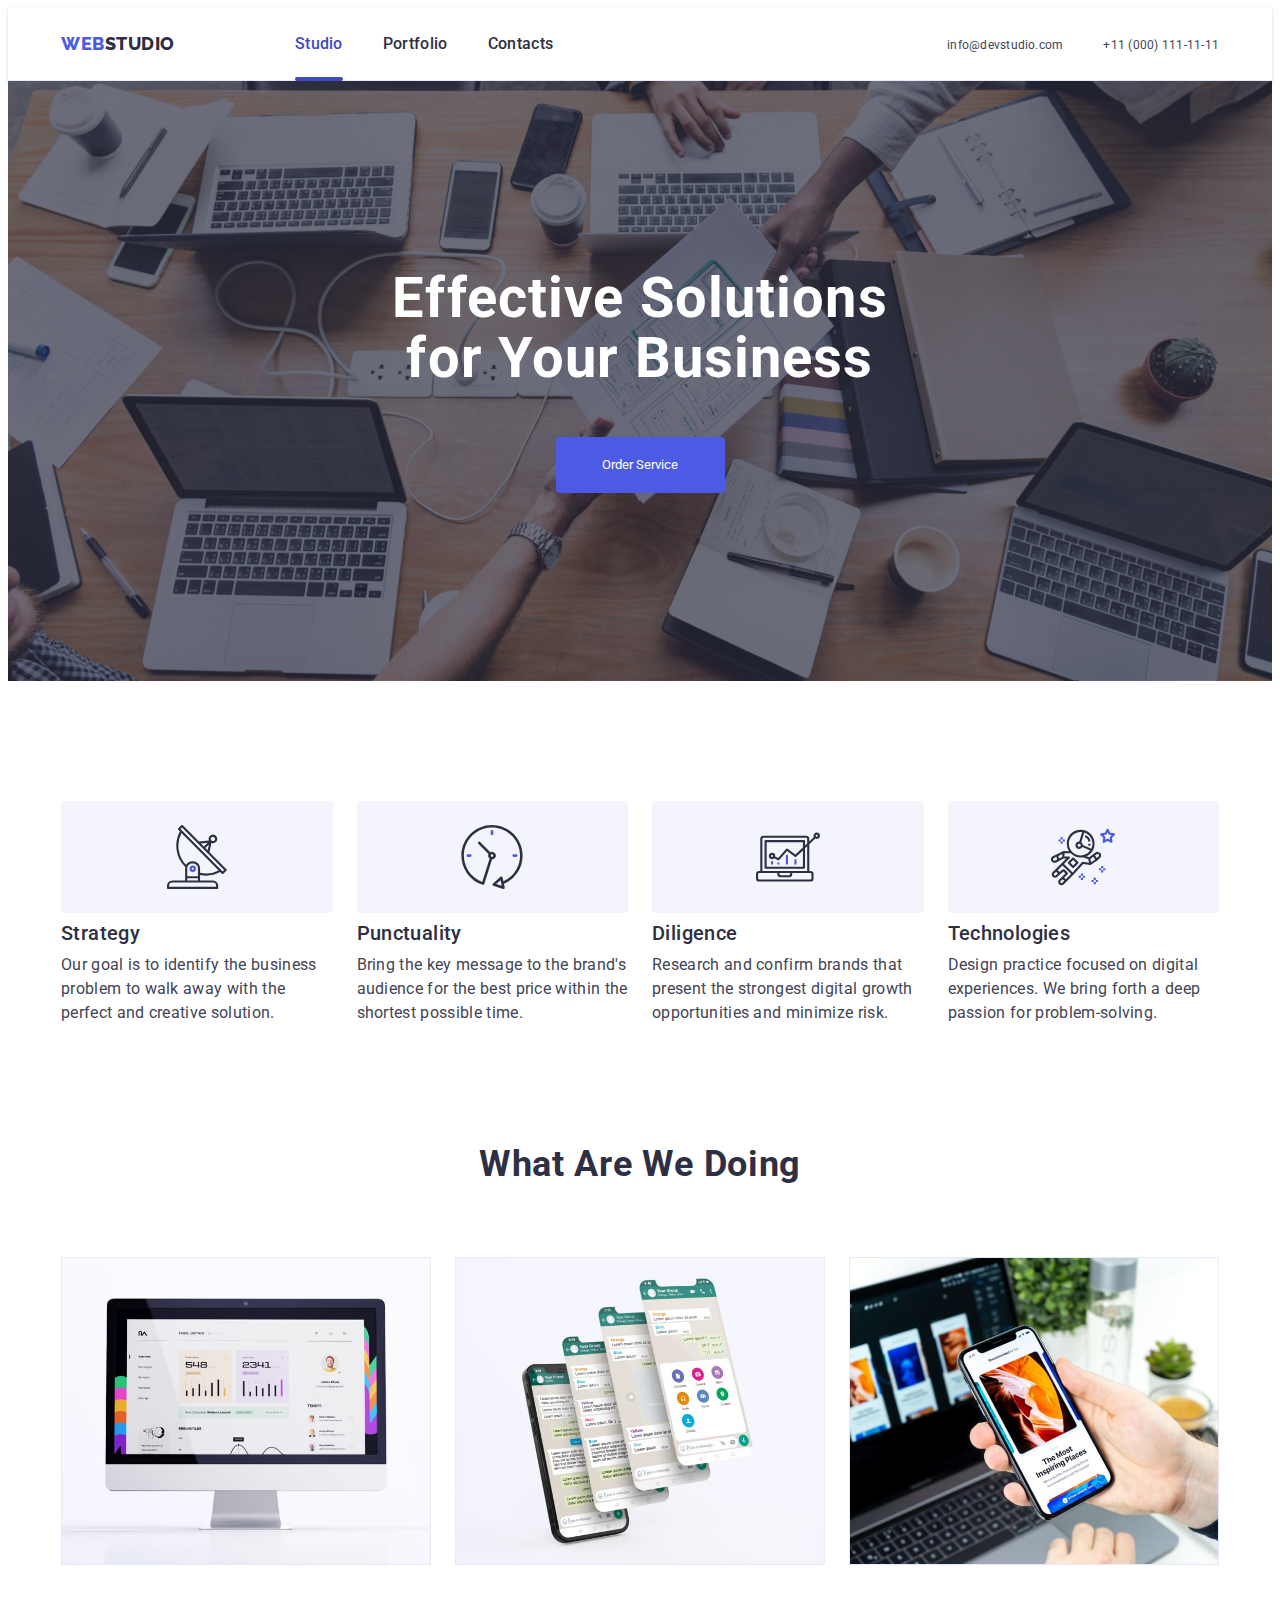
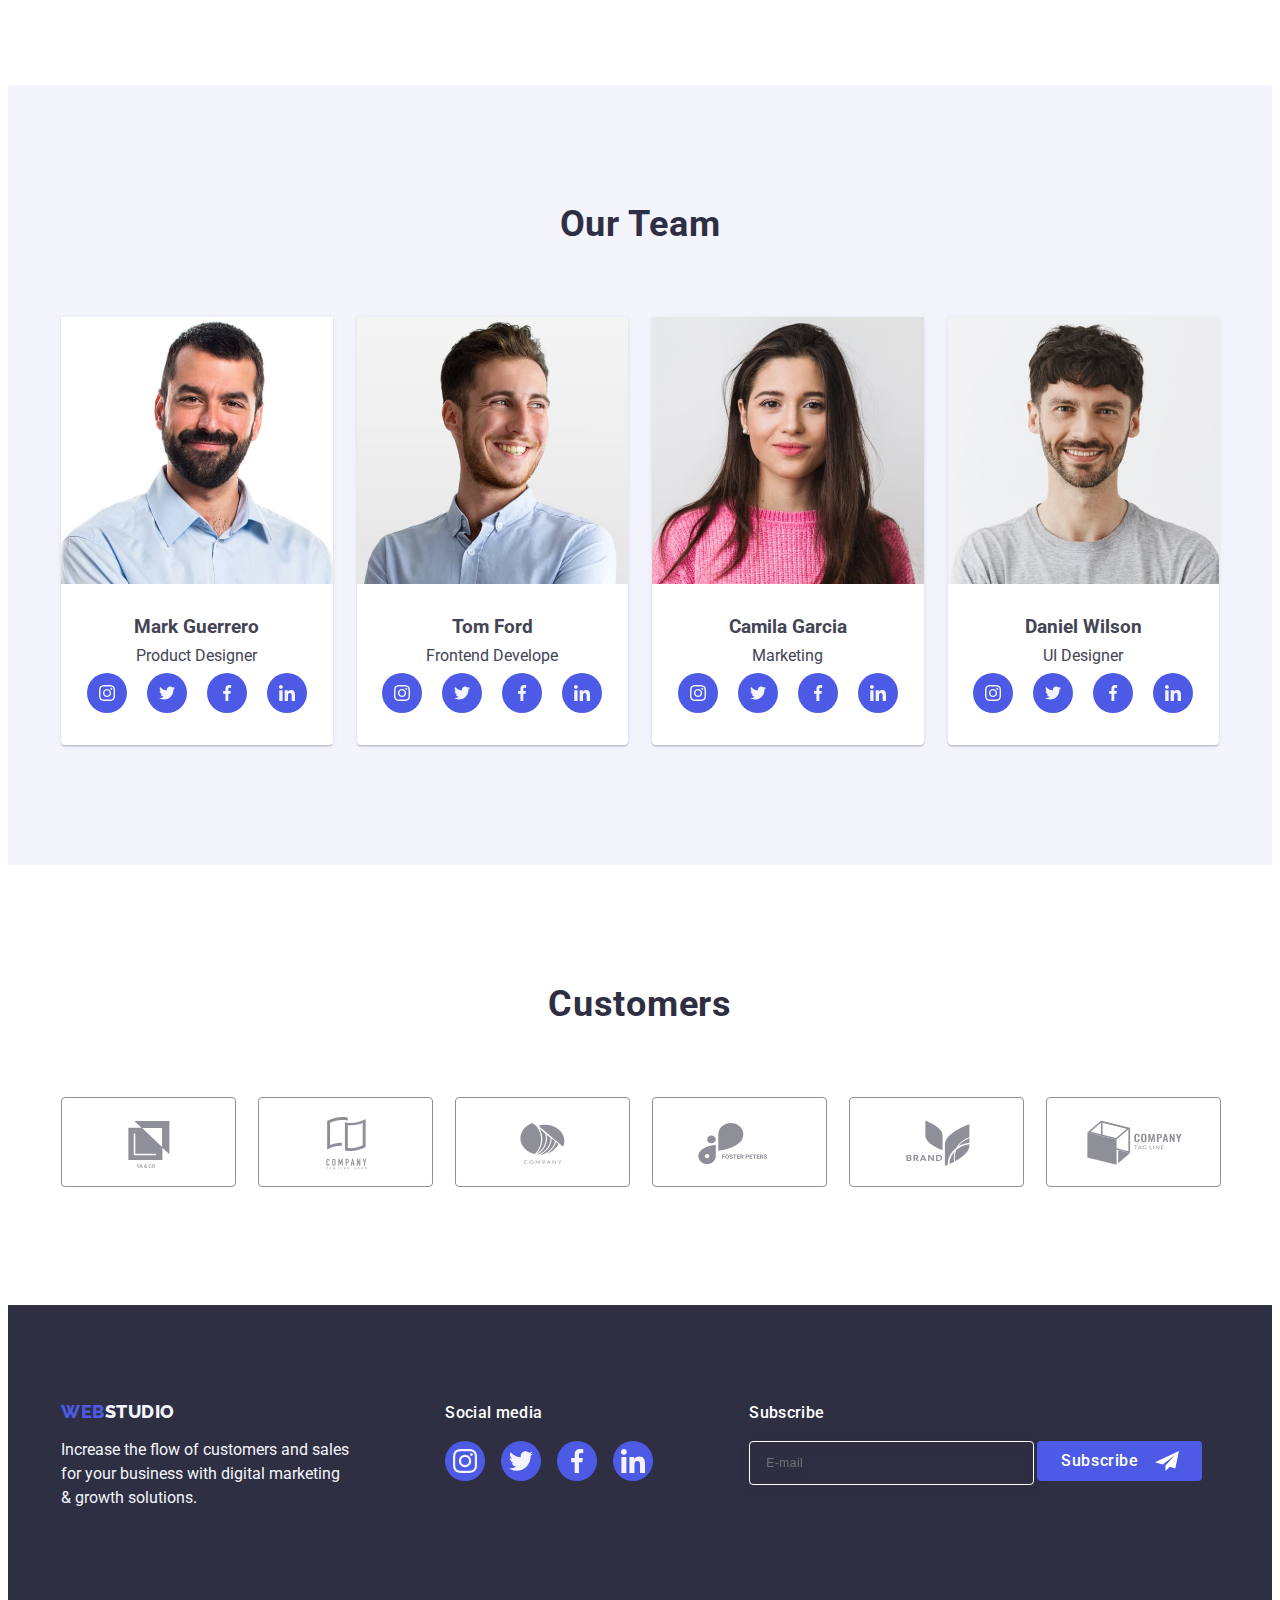
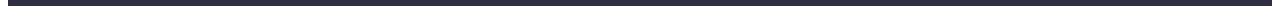
==== commit 33df0c6b: "header-email" ====
--- a/index.html
+++ b/index.html
@@ -59,7 +59,7 @@
         <address class="header-address">
           <ul class="address-items list">
             <li class="header-email">
-              <a class="address-link link" href="mailto:info@devstudio.com"
+              <a class="address-link email link" href="mailto:info@devstudio.com"
                 >info@devstudio.com</a
               >
             </li>
@@ -72,6 +72,7 @@
         </address>
 
         <!-- mob -->
+        
         <button type="button" class="menu-open-btn-but js-open-menu">
           <svg class="menu-open-btn-icon" width="32" height="32">
             <use href="./images/icons-menu.svg#icon-menu"></use>
--- a/css/styles.css
+++ b/css/styles.css
@@ -70,7 +70,7 @@
   
   .address-link {
 	font-weight: 400;
-	font-size: 16px;
+	font-size: 12px;
 	line-height: 1.5;
 	letter-spacing: 0.02em;
 	color: #434455;
@@ -163,11 +163,8 @@
 	display: block;
   }
   
-  .header-email {
-	margin-right: 40px;
-  }
-  .header-item-tel {
-  }
+  
+  
   
   .header-navigation {
 	display: flex;
@@ -569,7 +566,7 @@
 	display: flex;
 	flex-wrap: wrap;
 	align-items: center;
-	gap: 72px;
+	gap: 64px 24px;
   }
   .crew-item {
 	background-color: #ffffff;
@@ -687,6 +684,9 @@
 	fill: currentColor;
   }
   
+
+
+
   /*---------footer----------*/
   
   .footer {
@@ -732,7 +732,7 @@
   
   .footer-item-text {
 	color: #f4f4fd;
-  
+	line-height: 1.5;
 	max-width: 264px;
   }
   
@@ -855,6 +855,11 @@
 	/* margin-top: 16px; */
   }
   
+.filter{
+	padding-top: 96px;
+    padding-bottom: 120px;
+}
+
   .subscribe-btn {
 	min-width: 165px;
 	height: 40px;
@@ -879,7 +884,7 @@
 
   /* Portfolio */
 
-  .gallery-btn {
+  .button-clasik {
 	font-family: "Roboto", sans-serif;
 	color: #4d5ae5;
   }
@@ -887,7 +892,7 @@
 	color: var(--first-title-color);
   }
   
-  .gellery {
+  .section-hero {
 	padding-top: 96px;
 	padding-bottom: 120px;
   }
@@ -899,9 +904,7 @@
 	margin-bottom: 72px;
   }
   
-  .gallery-item {
-  }
-  .gallery-btn {
+  .button-clasik {
 	color: #4d5ae5;
 	background-color: #f4f4fd;
 	padding: 12px 24px 12px;
@@ -913,12 +916,12 @@
 	  box-shadow 250ms cubic-bezier(0.4, 0, 0.2, 1);
   }
   
-  .gallery-btn:hover {
+  .button-clasik:hover {
 	border: 1px solid transparent;
 	box-shadow: 0px 3px 1px rgba(0, 0, 0, 0.1), 0px 2px 1px rgba(0, 0, 0, 0.08),
 	  0px 2px 2px rgba(0, 0, 0, 0.12);
   }
-  .gallery-btn:focus {
+  .button-clasik:focus {
 	background-color: #404bbf;
 	color: #ffffff;
 	border: 1px solid transparent;
@@ -943,21 +946,21 @@
   .gallery-link-link:focus .gallery-foto-cover {
 	transform: translateY(0%);
   }
-  .gallery-foto-list {
+  .benefits-list {
 	display: flex;
 	flex-wrap: wrap;
 	gap: 48px 24px;
   }
-  .gallery-foto-item {
+  .benefits {
 	width: calc((100% - 48px) / 3);
   }
-  .gallery-foto-item:hover .gallery-foto-cover {
+  .benefits:hover .gallery-foto-cover {
 	transform: translateY(0);
   }
-  .gallery-foto-item:focus .gallery-foto-cover {
+  .benefits:focus .gallery-foto-cover {
 	transform: translateY(0);
   }
-  .gallery-item-title {
+  .servises-name {
 	font-family: "Roboto";
 	font-style: normal;
 	font-weight: 500;
@@ -970,7 +973,7 @@
 	display: flex;
 	flex-wrap: wrap;
   }
-  .gallery-title-text {
+  .portfolio-desk {
 	font-family: "Roboto";
 	font-style: normal;
 	font-weight: 400;
@@ -981,13 +984,14 @@
 	display: flex;
 	flex-wrap: wrap;
   }
-  .gallery-foto-container {
+  .image-name-name {
 	padding: 32px 16px;
 	border: 1px solid #e7e9fc;
 	border-top: none;
-  }
-  
-  .gallery-cover-wrap {
+
+  }
+  
+  .gallery-cover {
 	position: relative;
 	overflow: hidden;
   }
@@ -1269,6 +1273,28 @@
 	  display: none;
 	}
   }
+
+
+@media screen and (max-width: 416px) {
+ .mode-menu-adress-link {
+	font-size: 25px;
+ }
+}
+
+
+
+
+
+
+
+
+
+
+
+
+
+
+
   
   @media screen and (min-width: 768px) {
 	.container {
@@ -1393,7 +1419,7 @@
 	  width: calc((100% - 48px) / 3);
 	}
   
-	/* -footer - */
+	
   
 	.footer > .footer-container {
 	  max-width: 768px;
@@ -1429,8 +1455,21 @@
 	}
   }
   
+
+
+
+
+
+
+
+
+
+
+
+
+
   @media screen and (min-width: 1158px) {
-	/* ----- hero ---- */
+
 	.container {
 	  width: 1158px;
 	}
@@ -1529,7 +1568,10 @@
 	  padding-left: 15px;
 	  padding-right: 15px;
 	}
-  
+	.header-email {
+		margin-right: 40px;
+	  }
+
 	.crew-list {
 	  flex-wrap: nowrap;
 	  gap: 24px;
@@ -1557,7 +1599,7 @@
 	  width: calc((100% - 120px) / 6);
 	}
   
-	/* -----------------footer-------------- */
+
 	.footer > .footer-container {
 	  max-width: 1158px;
 	}
